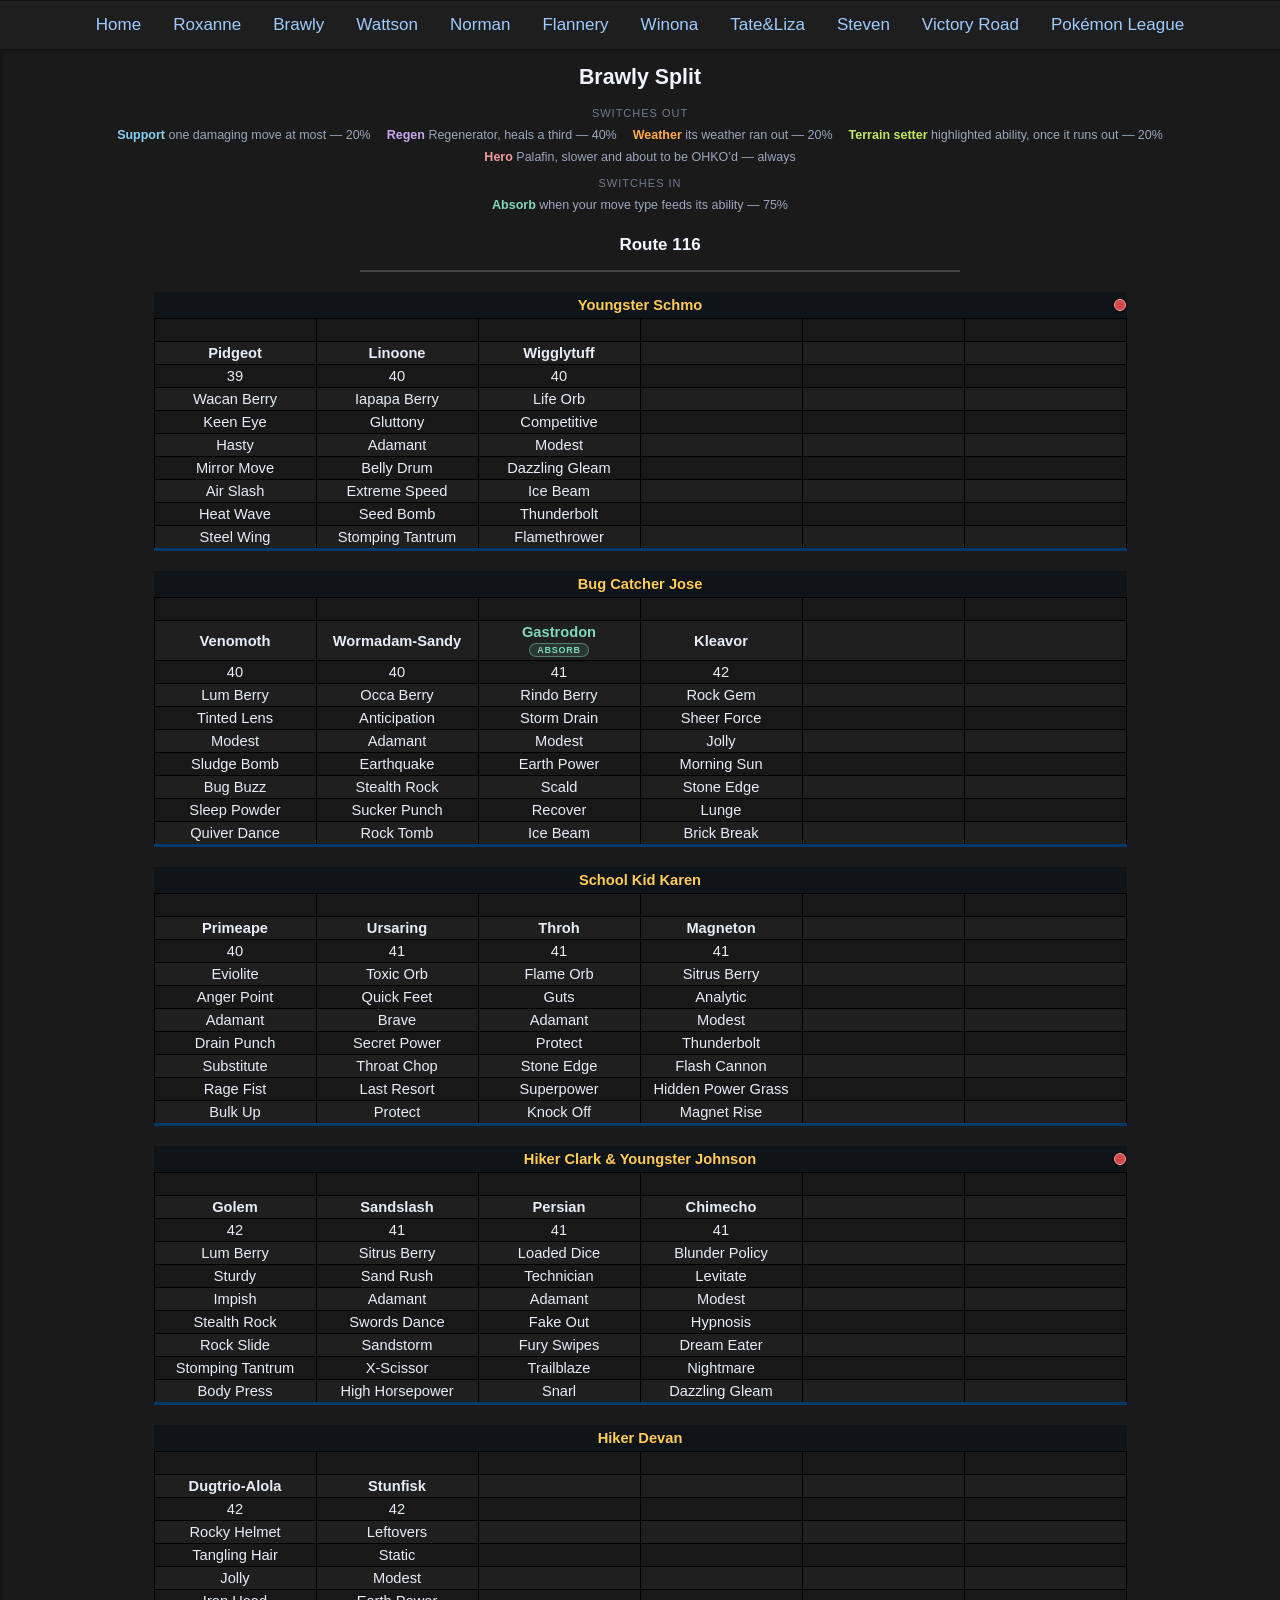
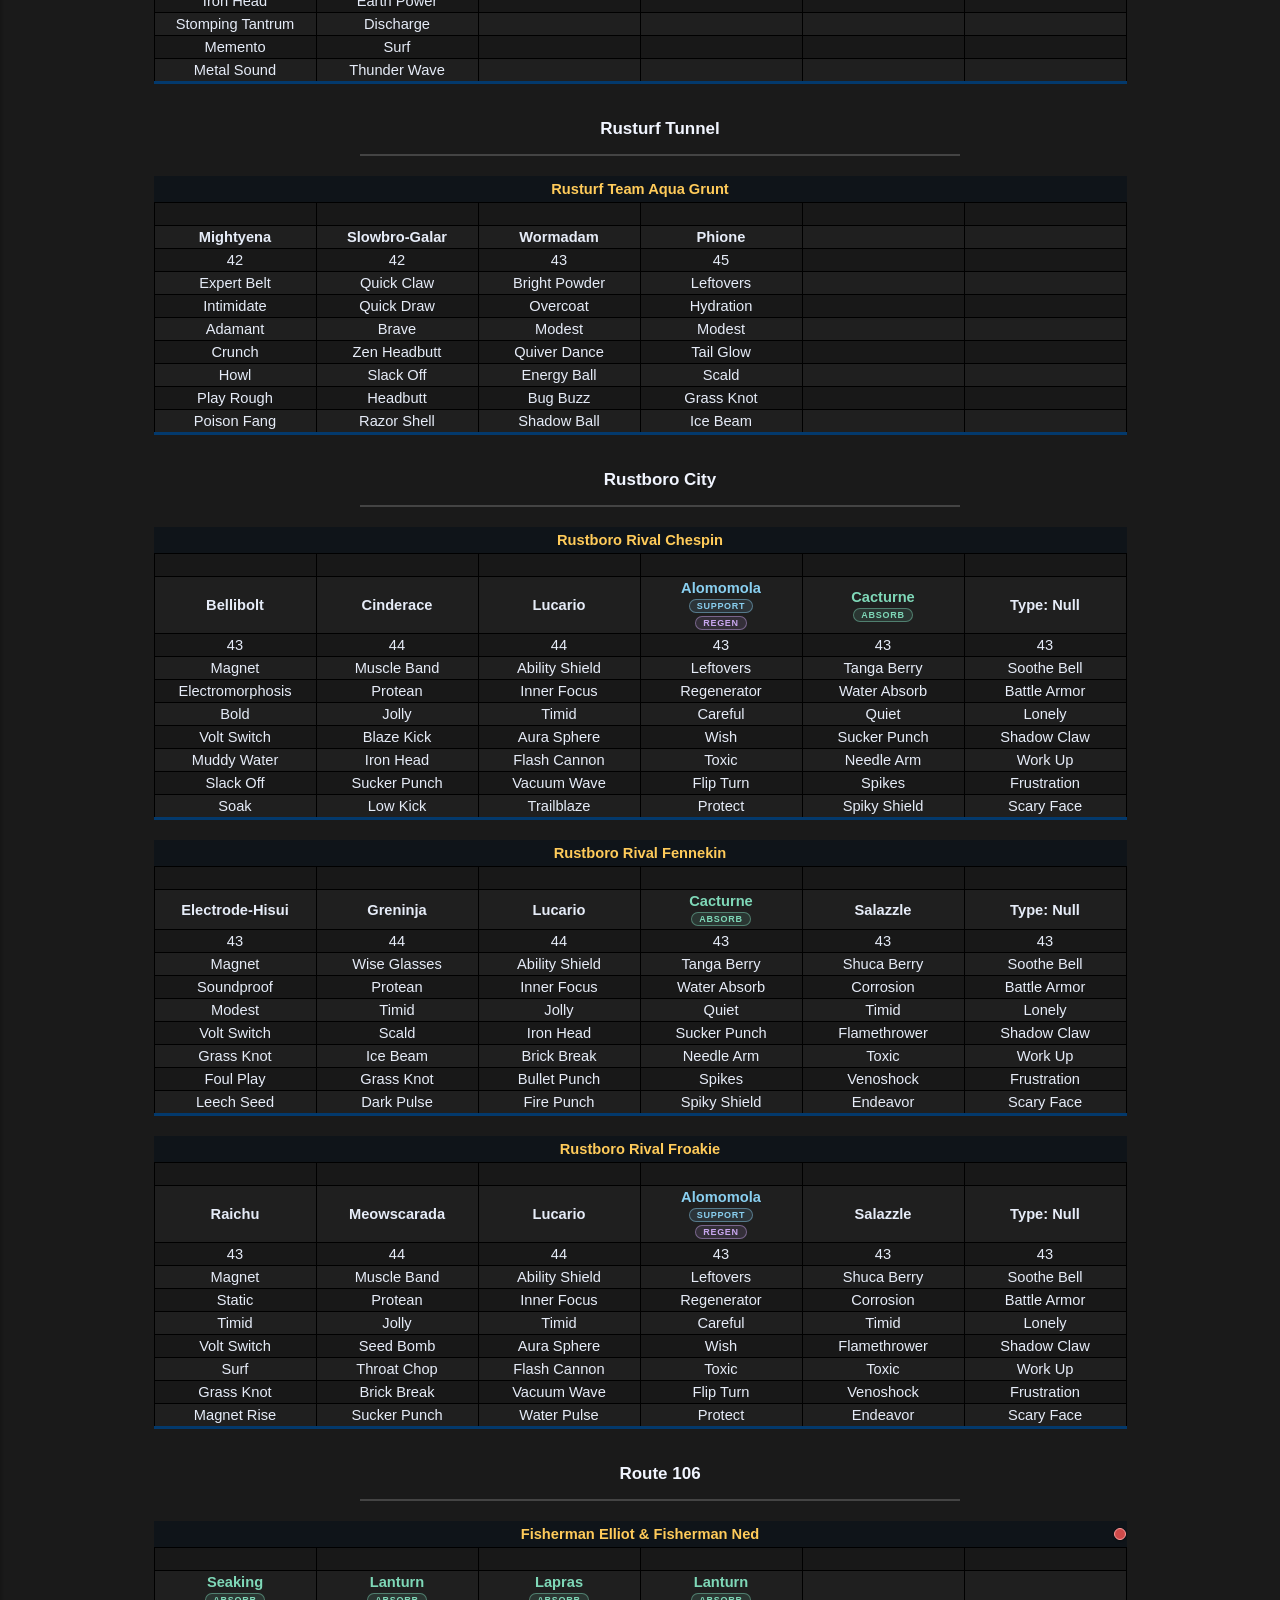
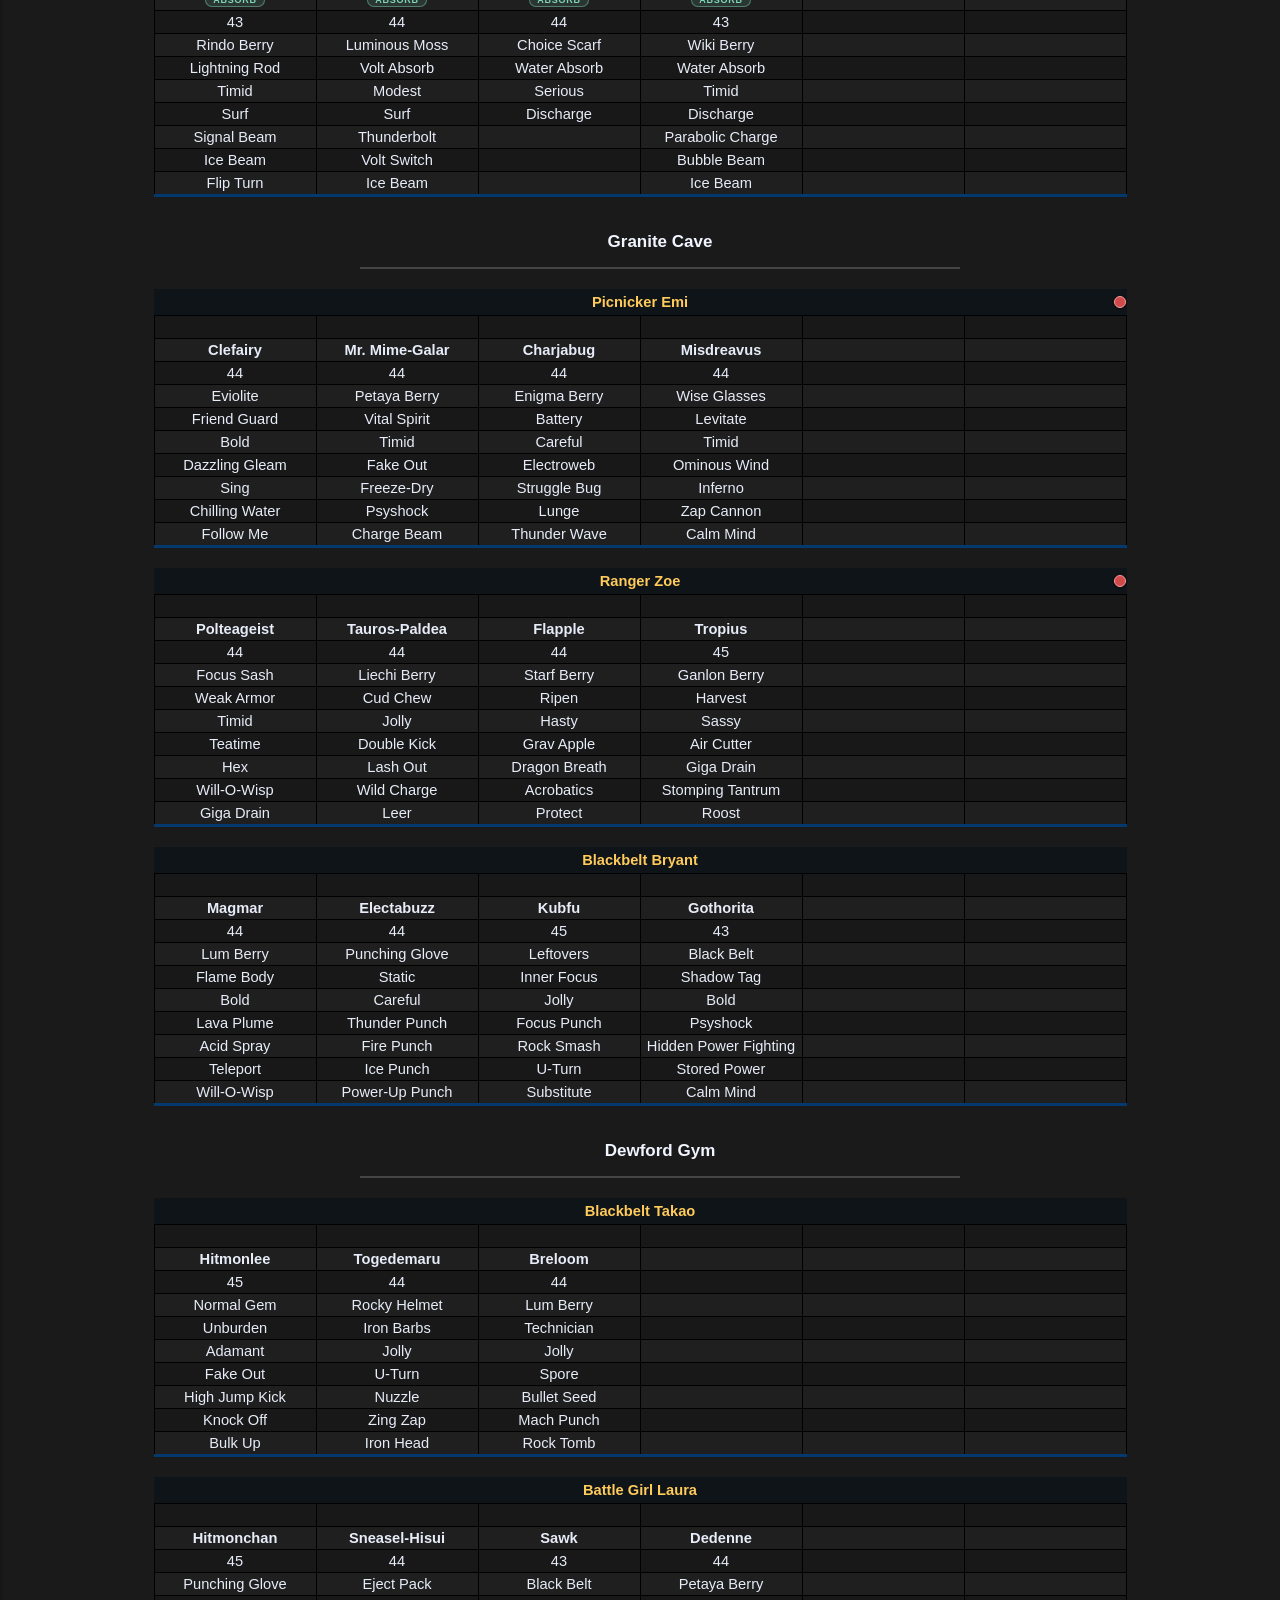
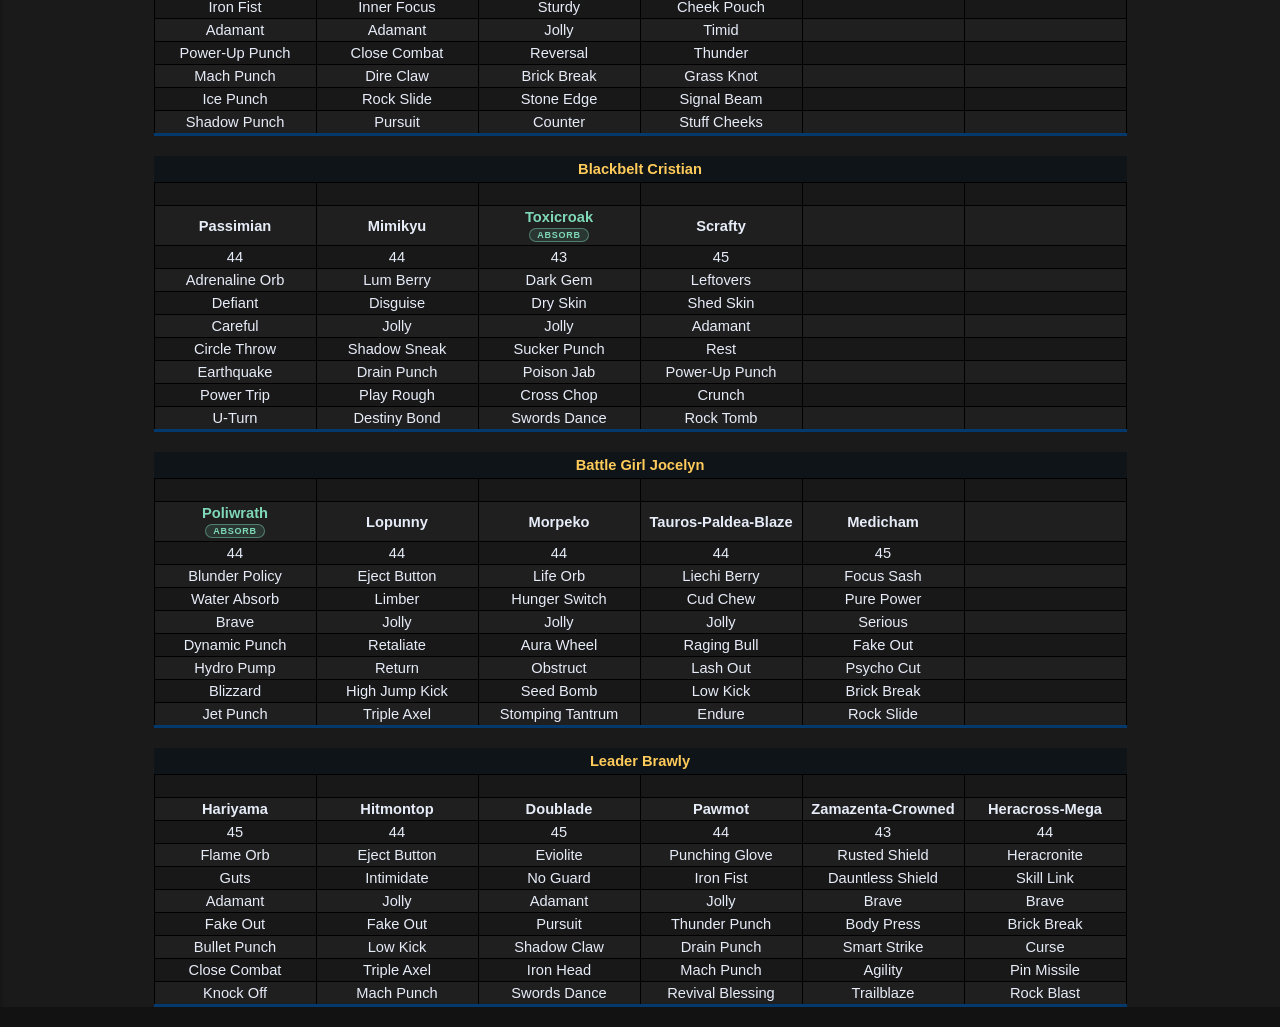
==== src/brawly_split.html @ 08d1f47d "Split terrain out of weather, and fix which way Absorb goes Terrain setters lose their chip: the Abi" ====
<!DOCTYPE html>
<html class="dark-mode"><head>
<meta charset="utf-8" />
<title>Brawly Split &mdash; Pok&eacute;mon Null</title>
<meta name="viewport" content="width=device-width,initial-scale=1">
<link rel="stylesheet" href="https://play.pokemonshowdown.com/style/font-awesome.css" />
<link rel="stylesheet" href="../theme/panels.css" />
<link rel="stylesheet" href="../theme/main.css" />
<link rel="stylesheet" href="../theme/trainer_sheet.css?v8" />
<link rel="stylesheet" href="https://play.pokemonshowdown.com/style/utilichart.css?b359" />
<link rel="stylesheet" href="../theme/pokedex.css" />
</head><body>
<div class="navbar"><ul>
<a href="resources.html">Home</a>
<a href="roxanne_split.html">Roxanne</a>
<a href="brawly_split.html" class="on">Brawly</a>
<a href="wattson_split.html">Wattson</a>
<a href="norman_split.html">Norman</a>
<a href="flannery_split.html">Flannery</a>
<a href="winona_split.html">Winona</a>
<a href="tate_liza_split.html">Tate&amp;Liza</a>
<a href="steven_split.html">Steven</a>
<a href="victory_road_split.html">Victory Road</a>
<a href="pok_mon_league.html">Pokémon League</a>
</ul></div>
<div class="pfx-panel">
<h1>Brawly Split</h1>
<div class="role-key"><span class="rk-head">Switches out</span><span><b class="rk-support">Support</b> one damaging move at most &mdash; 20%</span><span><b class="rk-regen">Regen</b> Regenerator, heals a third &mdash; 40%</span><span><b class="rk-weather">Weather</b> its weather ran out &mdash; 20%</span><span><b class="rk-terrain">Terrain setter</b> highlighted ability, once it runs out &mdash; 20%</span><span><b class="rk-hero">Hero</b> Palafin, slower and about to be OHKO&rsquo;d &mdash; always</span><span class="rk-head rk-head-in">Switches in</span><span><b class="rk-absorb">Absorb</b> when your move type feeds its ability &mdash; 75%</span></div>

<div class="container">
<h1 class="location">Route 116</h1>
<div class="line"></div>
</div>
<table class="content-table" data-note="Route 116 Trainers can be done before Roxanne (Good Luck in that case)">
<caption class="caption-content">Youngster Schmo</caption>
<tbody>
<tr><td><img src="https://play.pokemonshowdown.com/sprites/gen5/pidgeot.png" alt=""></td><td><img src="https://play.pokemonshowdown.com/sprites/gen5/linoone.png" alt=""></td><td><img src="https://play.pokemonshowdown.com/sprites/gen5/wigglytuff.png" alt=""></td><td></td><td></td><td></td></tr>
<tr><th>Pidgeot</th><th>Linoone</th><th>Wigglytuff</th><th></th><th></th><th></th></tr>
<tr><td>39</td><td>40</td><td>40</td><td></td><td></td><td></td></tr>
<tr><td>Wacan Berry</td><td>Iapapa Berry</td><td>Life Orb</td><td></td><td></td><td></td></tr>
<tr><td>Keen Eye</td><td>Gluttony</td><td>Competitive</td><td></td><td></td><td></td></tr>
<tr><td>Hasty</td><td>Adamant</td><td>Modest</td><td></td><td></td><td></td></tr>
<tr><td>Mirror Move</td><td>Belly Drum</td><td>Dazzling Gleam</td><td></td><td></td><td></td></tr>
<tr><td>Air Slash</td><td>Extreme Speed</td><td>Ice Beam</td><td></td><td></td><td></td></tr>
<tr><td>Heat Wave</td><td>Seed Bomb</td><td>Thunderbolt</td><td></td><td></td><td></td></tr>
<tr><td>Steel Wing</td><td>Stomping Tantrum</td><td>Flamethrower</td><td></td><td></td><td></td></tr>
</tbody>
</table>

<table class="content-table">
<caption class="caption-content">Bug Catcher Jose</caption>
<tbody>
<tr><td><img src="https://play.pokemonshowdown.com/sprites/gen5/venomoth.png" alt=""></td><td><img src="https://play.pokemonshowdown.com/sprites/gen5/wormadam-sandy.png" alt=""></td><td><img src="https://play.pokemonshowdown.com/sprites/gen5/gastrodon.png" alt=""></td><td><img src="https://play.pokemonshowdown.com/sprites/gen5/kleavor.png" alt=""></td><td></td><td></td></tr>
<tr><th>Venomoth</th><th>Wormadam-Sandy</th><th class="role-absorb">Gastrodon<span class="role-chip role-chip-absorb">Absorb</span></th><th>Kleavor</th><th></th><th></th></tr>
<tr><td>40</td><td>40</td><td>41</td><td>42</td><td></td><td></td></tr>
<tr><td>Lum Berry</td><td>Occa Berry</td><td>Rindo Berry</td><td>Rock Gem</td><td></td><td></td></tr>
<tr><td>Tinted Lens</td><td>Anticipation</td><td>Storm Drain</td><td>Sheer Force</td><td></td><td></td></tr>
<tr><td>Modest</td><td>Adamant</td><td>Modest</td><td>Jolly</td><td></td><td></td></tr>
<tr><td>Sludge Bomb</td><td>Earthquake</td><td>Earth Power</td><td>Morning Sun</td><td></td><td></td></tr>
<tr><td>Bug Buzz</td><td>Stealth Rock</td><td>Scald</td><td>Stone Edge</td><td></td><td></td></tr>
<tr><td>Sleep Powder</td><td>Sucker Punch</td><td>Recover</td><td>Lunge</td><td></td><td></td></tr>
<tr><td>Quiver Dance</td><td>Rock Tomb</td><td>Ice Beam</td><td>Brick Break</td><td></td><td></td></tr>
</tbody>
</table>

<table class="content-table">
<caption class="caption-content">School Kid Karen</caption>
<tbody>
<tr><td><img src="https://play.pokemonshowdown.com/sprites/gen5/primeape.png" alt=""></td><td><img src="https://play.pokemonshowdown.com/sprites/gen5/ursaring.png" alt=""></td><td><img src="https://play.pokemonshowdown.com/sprites/gen5/throh.png" alt=""></td><td><img src="https://play.pokemonshowdown.com/sprites/gen5/magneton.png" alt=""></td><td></td><td></td></tr>
<tr><th>Primeape</th><th>Ursaring</th><th>Throh</th><th>Magneton</th><th></th><th></th></tr>
<tr><td>40</td><td>41</td><td>41</td><td>41</td><td></td><td></td></tr>
<tr><td>Eviolite</td><td>Toxic Orb</td><td>Flame Orb</td><td>Sitrus Berry</td><td></td><td></td></tr>
<tr><td>Anger Point</td><td>Quick Feet</td><td>Guts</td><td>Analytic</td><td></td><td></td></tr>
<tr><td>Adamant</td><td>Brave</td><td>Adamant</td><td>Modest</td><td></td><td></td></tr>
<tr><td>Drain Punch</td><td>Secret Power</td><td>Protect</td><td>Thunderbolt</td><td></td><td></td></tr>
<tr><td>Substitute</td><td>Throat Chop</td><td>Stone Edge</td><td>Flash Cannon</td><td></td><td></td></tr>
<tr><td>Rage Fist</td><td>Last Resort</td><td>Superpower</td><td>Hidden Power Grass</td><td></td><td></td></tr>
<tr><td>Bulk Up</td><td>Protect</td><td>Knock Off</td><td>Magnet Rise</td><td></td><td></td></tr>
</tbody>
</table>

<table class="content-table" data-note="Double — Consecutive Battle with Hiker Devan">
<caption class="caption-content">Hiker Clark &amp; Youngster Johnson</caption>
<tbody>
<tr><td><img src="https://play.pokemonshowdown.com/sprites/gen5/golem.png" alt=""></td><td><img src="https://play.pokemonshowdown.com/sprites/gen5/sandslash.png" alt=""></td><td><img src="https://play.pokemonshowdown.com/sprites/gen5/persian.png" alt=""></td><td><img src="https://play.pokemonshowdown.com/sprites/gen5/chimecho.png" alt=""></td><td></td><td></td></tr>
<tr><th>Golem</th><th>Sandslash</th><th>Persian</th><th>Chimecho</th><th></th><th></th></tr>
<tr><td>42</td><td>41</td><td>41</td><td>41</td><td></td><td></td></tr>
<tr><td>Lum Berry</td><td>Sitrus Berry</td><td>Loaded Dice</td><td>Blunder Policy</td><td></td><td></td></tr>
<tr><td>Sturdy</td><td>Sand Rush</td><td>Technician</td><td>Levitate</td><td></td><td></td></tr>
<tr><td>Impish</td><td>Adamant</td><td>Adamant</td><td>Modest</td><td></td><td></td></tr>
<tr><td>Stealth Rock</td><td>Swords Dance</td><td>Fake Out</td><td>Hypnosis</td><td></td><td></td></tr>
<tr><td>Rock Slide</td><td>Sandstorm</td><td>Fury Swipes</td><td>Dream Eater</td><td></td><td></td></tr>
<tr><td>Stomping Tantrum</td><td>X-Scissor</td><td>Trailblaze</td><td>Nightmare</td><td></td><td></td></tr>
<tr><td>Body Press</td><td>High Horsepower</td><td>Snarl</td><td>Dazzling Gleam</td><td></td><td></td></tr>
</tbody>
</table>

<table class="content-table">
<caption class="caption-content">Hiker Devan</caption>
<tbody>
<tr><td><img src="https://play.pokemonshowdown.com/sprites/gen5/dugtrio-alola.png" alt=""></td><td><img src="https://play.pokemonshowdown.com/sprites/gen5/stunfisk.png" alt=""></td><td></td><td></td><td></td><td></td></tr>
<tr><th>Dugtrio-Alola</th><th>Stunfisk</th><th></th><th></th><th></th><th></th></tr>
<tr><td>42</td><td>42</td><td></td><td></td><td></td><td></td></tr>
<tr><td>Rocky Helmet</td><td>Leftovers</td><td></td><td></td><td></td><td></td></tr>
<tr><td>Tangling Hair</td><td>Static</td><td></td><td></td><td></td><td></td></tr>
<tr><td>Jolly</td><td>Modest</td><td></td><td></td><td></td><td></td></tr>
<tr><td>Iron Head</td><td>Earth Power</td><td></td><td></td><td></td><td></td></tr>
<tr><td>Stomping Tantrum</td><td>Discharge</td><td></td><td></td><td></td><td></td></tr>
<tr><td>Memento</td><td>Surf</td><td></td><td></td><td></td><td></td></tr>
<tr><td>Metal Sound</td><td>Thunder Wave</td><td></td><td></td><td></td><td></td></tr>
</tbody>
</table>

<div class="container">
<h1 class="location">Rusturf Tunnel</h1>
<div class="line"></div>
</div>
<table class="content-table">
<caption class="caption-content">Rusturf Team Aqua Grunt</caption>
<tbody>
<tr><td><img src="https://play.pokemonshowdown.com/sprites/gen5/mightyena.png" alt=""></td><td><img src="https://play.pokemonshowdown.com/sprites/gen5/slowbro-galar.png" alt=""></td><td><img src="https://play.pokemonshowdown.com/sprites/gen5/wormadam.png" alt=""></td><td><img src="https://play.pokemonshowdown.com/sprites/gen5/phione.png" alt=""></td><td></td><td></td></tr>
<tr><th>Mightyena</th><th>Slowbro-Galar</th><th>Wormadam</th><th>Phione</th><th></th><th></th></tr>
<tr><td>42</td><td>42</td><td>43</td><td>45</td><td></td><td></td></tr>
<tr><td>Expert Belt</td><td>Quick Claw</td><td>Bright Powder</td><td>Leftovers</td><td></td><td></td></tr>
<tr><td>Intimidate</td><td>Quick Draw</td><td>Overcoat</td><td>Hydration</td><td></td><td></td></tr>
<tr><td>Adamant</td><td>Brave</td><td>Modest</td><td>Modest</td><td></td><td></td></tr>
<tr><td>Crunch</td><td>Zen Headbutt</td><td>Quiver Dance</td><td>Tail Glow</td><td></td><td></td></tr>
<tr><td>Howl</td><td>Slack Off</td><td>Energy Ball</td><td>Scald</td><td></td><td></td></tr>
<tr><td>Play Rough</td><td>Headbutt</td><td>Bug Buzz</td><td>Grass Knot</td><td></td><td></td></tr>
<tr><td>Poison Fang</td><td>Razor Shell</td><td>Shadow Ball</td><td>Ice Beam</td><td></td><td></td></tr>
</tbody>
</table>

<div class="container">
<h1 class="location">Rustboro City</h1>
<div class="line"></div>
</div>
<table class="content-table">
<caption class="caption-content">Rustboro Rival Chespin</caption>
<tbody>
<tr><td><img src="https://play.pokemonshowdown.com/sprites/gen5/bellibolt.png" alt=""></td><td><img src="https://play.pokemonshowdown.com/sprites/gen5/cinderace.png" alt=""></td><td><img src="https://play.pokemonshowdown.com/sprites/gen5/lucario.png" alt=""></td><td><img src="https://play.pokemonshowdown.com/sprites/gen5/alomomola.png" alt=""></td><td><img src="https://play.pokemonshowdown.com/sprites/gen5/cacturne.png" alt=""></td><td><img src="https://play.pokemonshowdown.com/sprites/gen5/typenull.png" alt=""></td></tr>
<tr><th>Bellibolt</th><th>Cinderace</th><th>Lucario</th><th class="role-support role-regen">Alomomola<span class="role-chip role-chip-support">Support</span><span class="role-chip role-chip-regen">Regen</span></th><th class="role-absorb">Cacturne<span class="role-chip role-chip-absorb">Absorb</span></th><th>Type: Null</th></tr>
<tr><td>43</td><td>44</td><td>44</td><td>43</td><td>43</td><td>43</td></tr>
<tr><td>Magnet</td><td>Muscle Band</td><td>Ability Shield</td><td>Leftovers</td><td>Tanga Berry</td><td>Soothe Bell</td></tr>
<tr><td>Electromorphosis</td><td>Protean</td><td>Inner Focus</td><td>Regenerator</td><td>Water Absorb</td><td>Battle Armor</td></tr>
<tr><td>Bold</td><td>Jolly</td><td>Timid</td><td>Careful</td><td>Quiet</td><td>Lonely</td></tr>
<tr><td>Volt Switch</td><td>Blaze Kick</td><td>Aura Sphere</td><td>Wish</td><td>Sucker Punch</td><td>Shadow Claw</td></tr>
<tr><td>Muddy Water</td><td>Iron Head</td><td>Flash Cannon</td><td>Toxic</td><td>Needle Arm</td><td>Work Up</td></tr>
<tr><td>Slack Off</td><td>Sucker Punch</td><td>Vacuum Wave</td><td>Flip Turn</td><td>Spikes</td><td>Frustration</td></tr>
<tr><td>Soak</td><td>Low Kick</td><td>Trailblaze</td><td>Protect</td><td>Spiky Shield</td><td>Scary Face</td></tr>
</tbody>
</table>

<table class="content-table">
<caption class="caption-content">Rustboro Rival Fennekin</caption>
<tbody>
<tr><td><img src="https://play.pokemonshowdown.com/sprites/gen5/electrode-hisui.png" alt=""></td><td><img src="https://play.pokemonshowdown.com/sprites/gen5/greninja.png" alt=""></td><td><img src="https://play.pokemonshowdown.com/sprites/gen5/lucario.png" alt=""></td><td><img src="https://play.pokemonshowdown.com/sprites/gen5/cacturne.png" alt=""></td><td><img src="https://play.pokemonshowdown.com/sprites/gen5/salazzle.png" alt=""></td><td><img src="https://play.pokemonshowdown.com/sprites/gen5/typenull.png" alt=""></td></tr>
<tr><th>Electrode-Hisui</th><th>Greninja</th><th>Lucario</th><th class="role-absorb">Cacturne<span class="role-chip role-chip-absorb">Absorb</span></th><th>Salazzle</th><th>Type: Null</th></tr>
<tr><td>43</td><td>44</td><td>44</td><td>43</td><td>43</td><td>43</td></tr>
<tr><td>Magnet</td><td>Wise Glasses</td><td>Ability Shield</td><td>Tanga Berry</td><td>Shuca Berry</td><td>Soothe Bell</td></tr>
<tr><td>Soundproof</td><td>Protean</td><td>Inner Focus</td><td>Water Absorb</td><td>Corrosion</td><td>Battle Armor</td></tr>
<tr><td>Modest</td><td>Timid</td><td>Jolly</td><td>Quiet</td><td>Timid</td><td>Lonely</td></tr>
<tr><td>Volt Switch</td><td>Scald</td><td>Iron Head</td><td>Sucker Punch</td><td>Flamethrower</td><td>Shadow Claw</td></tr>
<tr><td>Grass Knot</td><td>Ice Beam</td><td>Brick Break</td><td>Needle Arm</td><td>Toxic</td><td>Work Up</td></tr>
<tr><td>Foul Play</td><td>Grass Knot</td><td>Bullet Punch</td><td>Spikes</td><td>Venoshock</td><td>Frustration</td></tr>
<tr><td>Leech Seed</td><td>Dark Pulse</td><td>Fire Punch</td><td>Spiky Shield</td><td>Endeavor</td><td>Scary Face</td></tr>
</tbody>
</table>

<table class="content-table">
<caption class="caption-content">Rustboro Rival Froakie</caption>
<tbody>
<tr><td><img src="https://play.pokemonshowdown.com/sprites/gen5/raichu.png" alt=""></td><td><img src="https://play.pokemonshowdown.com/sprites/gen5/meowscarada.png" alt=""></td><td><img src="https://play.pokemonshowdown.com/sprites/gen5/lucario.png" alt=""></td><td><img src="https://play.pokemonshowdown.com/sprites/gen5/alomomola.png" alt=""></td><td><img src="https://play.pokemonshowdown.com/sprites/gen5/salazzle.png" alt=""></td><td><img src="https://play.pokemonshowdown.com/sprites/gen5/typenull.png" alt=""></td></tr>
<tr><th>Raichu</th><th>Meowscarada</th><th>Lucario</th><th class="role-support role-regen">Alomomola<span class="role-chip role-chip-support">Support</span><span class="role-chip role-chip-regen">Regen</span></th><th>Salazzle</th><th>Type: Null</th></tr>
<tr><td>43</td><td>44</td><td>44</td><td>43</td><td>43</td><td>43</td></tr>
<tr><td>Magnet</td><td>Muscle Band</td><td>Ability Shield</td><td>Leftovers</td><td>Shuca Berry</td><td>Soothe Bell</td></tr>
<tr><td>Static</td><td>Protean</td><td>Inner Focus</td><td>Regenerator</td><td>Corrosion</td><td>Battle Armor</td></tr>
<tr><td>Timid</td><td>Jolly</td><td>Timid</td><td>Careful</td><td>Timid</td><td>Lonely</td></tr>
<tr><td>Volt Switch</td><td>Seed Bomb</td><td>Aura Sphere</td><td>Wish</td><td>Flamethrower</td><td>Shadow Claw</td></tr>
<tr><td>Surf</td><td>Throat Chop</td><td>Flash Cannon</td><td>Toxic</td><td>Toxic</td><td>Work Up</td></tr>
<tr><td>Grass Knot</td><td>Brick Break</td><td>Vacuum Wave</td><td>Flip Turn</td><td>Venoshock</td><td>Frustration</td></tr>
<tr><td>Magnet Rise</td><td>Sucker Punch</td><td>Water Pulse</td><td>Protect</td><td>Endeavor</td><td>Scary Face</td></tr>
</tbody>
</table>

<div class="container">
<h1 class="location">Route 106</h1>
<div class="line"></div>
</div>
<table class="content-table" data-note="Double">
<caption class="caption-content">Fisherman Elliot &amp; Fisherman Ned</caption>
<tbody>
<tr><td><img src="https://play.pokemonshowdown.com/sprites/gen5/seaking.png" alt=""></td><td><img src="https://play.pokemonshowdown.com/sprites/gen5/lanturn.png" alt=""></td><td><img src="https://play.pokemonshowdown.com/sprites/gen5/lapras.png" alt=""></td><td><img src="https://play.pokemonshowdown.com/sprites/gen5/lanturn.png" alt=""></td><td></td><td></td></tr>
<tr><th class="role-absorb">Seaking<span class="role-chip role-chip-absorb">Absorb</span></th><th class="role-absorb">Lanturn<span class="role-chip role-chip-absorb">Absorb</span></th><th class="role-absorb">Lapras<span class="role-chip role-chip-absorb">Absorb</span></th><th class="role-absorb">Lanturn<span class="role-chip role-chip-absorb">Absorb</span></th><th></th><th></th></tr>
<tr><td>43</td><td>44</td><td>44</td><td>43</td><td></td><td></td></tr>
<tr><td>Rindo Berry</td><td>Luminous Moss</td><td>Choice Scarf</td><td>Wiki Berry</td><td></td><td></td></tr>
<tr><td>Lightning Rod</td><td>Volt Absorb</td><td>Water Absorb</td><td>Water Absorb</td><td></td><td></td></tr>
<tr><td>Timid</td><td>Modest</td><td>Serious</td><td>Timid</td><td></td><td></td></tr>
<tr><td>Surf</td><td>Surf</td><td>Discharge</td><td>Discharge</td><td></td><td></td></tr>
<tr><td>Signal Beam</td><td>Thunderbolt</td><td></td><td>Parabolic Charge</td><td></td><td></td></tr>
<tr><td>Ice Beam</td><td>Volt Switch</td><td></td><td>Bubble Beam</td><td></td><td></td></tr>
<tr><td>Flip Turn</td><td>Ice Beam</td><td></td><td>Ice Beam</td><td></td><td></td></tr>
</tbody>
</table>

<div class="container">
<h1 class="location">Granite Cave</h1>
<div class="line"></div>
</div>
<table class="content-table" data-note="Double">
<caption class="caption-content">Picnicker Emi</caption>
<tbody>
<tr><td><img src="https://play.pokemonshowdown.com/sprites/gen5/clefairy.png" alt=""></td><td><img src="https://play.pokemonshowdown.com/sprites/gen5/mrmime-galar.png" alt=""></td><td><img src="https://play.pokemonshowdown.com/sprites/gen5/charjabug.png" alt=""></td><td><img src="https://play.pokemonshowdown.com/sprites/gen5/misdreavus.png" alt=""></td><td></td><td></td></tr>
<tr><th>Clefairy</th><th>Mr. Mime-Galar</th><th>Charjabug</th><th>Misdreavus</th><th></th><th></th></tr>
<tr><td>44</td><td>44</td><td>44</td><td>44</td><td></td><td></td></tr>
<tr><td>Eviolite</td><td>Petaya Berry</td><td>Enigma Berry</td><td>Wise Glasses</td><td></td><td></td></tr>
<tr><td>Friend Guard</td><td>Vital Spirit</td><td>Battery</td><td>Levitate</td><td></td><td></td></tr>
<tr><td>Bold</td><td>Timid</td><td>Careful</td><td>Timid</td><td></td><td></td></tr>
<tr><td>Dazzling Gleam</td><td>Fake Out</td><td>Electroweb</td><td>Ominous Wind</td><td></td><td></td></tr>
<tr><td>Sing</td><td>Freeze-Dry</td><td>Struggle Bug</td><td>Inferno</td><td></td><td></td></tr>
<tr><td>Chilling Water</td><td>Psyshock</td><td>Lunge</td><td>Zap Cannon</td><td></td><td></td></tr>
<tr><td>Follow Me</td><td>Charge Beam</td><td>Thunder Wave</td><td>Calm Mind</td><td></td><td></td></tr>
</tbody>
</table>

<table class="content-table" data-note="Double">
<caption class="caption-content">Ranger Zoe</caption>
<tbody>
<tr><td><img src="https://play.pokemonshowdown.com/sprites/gen5/polteageist.png" alt=""></td><td><img src="https://play.pokemonshowdown.com/sprites/gen5/tauros-paldeacombat.png" alt=""></td><td><img src="https://play.pokemonshowdown.com/sprites/gen5/flapple.png" alt=""></td><td><img src="https://play.pokemonshowdown.com/sprites/gen5/tropius.png" alt=""></td><td></td><td></td></tr>
<tr><th>Polteageist</th><th>Tauros-Paldea</th><th>Flapple</th><th>Tropius</th><th></th><th></th></tr>
<tr><td>44</td><td>44</td><td>44</td><td>45</td><td></td><td></td></tr>
<tr><td>Focus Sash</td><td>Liechi Berry</td><td>Starf Berry</td><td>Ganlon Berry</td><td></td><td></td></tr>
<tr><td>Weak Armor</td><td>Cud Chew</td><td>Ripen</td><td>Harvest</td><td></td><td></td></tr>
<tr><td>Timid</td><td>Jolly</td><td>Hasty</td><td>Sassy</td><td></td><td></td></tr>
<tr><td>Teatime</td><td>Double Kick</td><td>Grav Apple</td><td>Air Cutter</td><td></td><td></td></tr>
<tr><td>Hex</td><td>Lash Out</td><td>Dragon Breath</td><td>Giga Drain</td><td></td><td></td></tr>
<tr><td>Will-O-Wisp</td><td>Wild Charge</td><td>Acrobatics</td><td>Stomping Tantrum</td><td></td><td></td></tr>
<tr><td>Giga Drain</td><td>Leer</td><td>Protect</td><td>Roost</td><td></td><td></td></tr>
</tbody>
</table>

<table class="content-table">
<caption class="caption-content">Blackbelt Bryant</caption>
<tbody>
<tr><td><img src="https://play.pokemonshowdown.com/sprites/gen5/magmar.png" alt=""></td><td><img src="https://play.pokemonshowdown.com/sprites/gen5/electabuzz.png" alt=""></td><td><img src="https://play.pokemonshowdown.com/sprites/gen5/kubfu.png" alt=""></td><td><img src="https://play.pokemonshowdown.com/sprites/gen5/gothorita.png" alt=""></td><td></td><td></td></tr>
<tr><th>Magmar</th><th>Electabuzz</th><th>Kubfu</th><th>Gothorita</th><th></th><th></th></tr>
<tr><td>44</td><td>44</td><td>45</td><td>43</td><td></td><td></td></tr>
<tr><td>Lum Berry</td><td>Punching Glove</td><td>Leftovers</td><td>Black Belt</td><td></td><td></td></tr>
<tr><td>Flame Body</td><td>Static</td><td>Inner Focus</td><td>Shadow Tag</td><td></td><td></td></tr>
<tr><td>Bold</td><td>Careful</td><td>Jolly</td><td>Bold</td><td></td><td></td></tr>
<tr><td>Lava Plume</td><td>Thunder Punch</td><td>Focus Punch</td><td>Psyshock</td><td></td><td></td></tr>
<tr><td>Acid Spray</td><td>Fire Punch</td><td>Rock Smash</td><td>Hidden Power Fighting</td><td></td><td></td></tr>
<tr><td>Teleport</td><td>Ice Punch</td><td>U-Turn</td><td>Stored Power</td><td></td><td></td></tr>
<tr><td>Will-O-Wisp</td><td>Power-Up Punch</td><td>Substitute</td><td>Calm Mind</td><td></td><td></td></tr>
</tbody>
</table>

<div class="container">
<h1 class="location">Dewford Gym</h1>
<div class="line"></div>
</div>
<table class="content-table">
<caption class="caption-content">Blackbelt Takao</caption>
<tbody>
<tr><td><img src="https://play.pokemonshowdown.com/sprites/gen5/hitmonlee.png" alt=""></td><td><img src="https://play.pokemonshowdown.com/sprites/gen5/togedemaru.png" alt=""></td><td><img src="https://play.pokemonshowdown.com/sprites/gen5/breloom.png" alt=""></td><td></td><td></td><td></td></tr>
<tr><th>Hitmonlee</th><th>Togedemaru</th><th>Breloom</th><th></th><th></th><th></th></tr>
<tr><td>45</td><td>44</td><td>44</td><td></td><td></td><td></td></tr>
<tr><td>Normal Gem</td><td>Rocky Helmet</td><td>Lum Berry</td><td></td><td></td><td></td></tr>
<tr><td>Unburden</td><td>Iron Barbs</td><td>Technician</td><td></td><td></td><td></td></tr>
<tr><td>Adamant</td><td>Jolly</td><td>Jolly</td><td></td><td></td><td></td></tr>
<tr><td>Fake Out</td><td>U-Turn</td><td>Spore</td><td></td><td></td><td></td></tr>
<tr><td>High Jump Kick</td><td>Nuzzle</td><td>Bullet Seed</td><td></td><td></td><td></td></tr>
<tr><td>Knock Off</td><td>Zing Zap</td><td>Mach Punch</td><td></td><td></td><td></td></tr>
<tr><td>Bulk Up</td><td>Iron Head</td><td>Rock Tomb</td><td></td><td></td><td></td></tr>
</tbody>
</table>

<table class="content-table">
<caption class="caption-content">Battle Girl Laura</caption>
<tbody>
<tr><td><img src="https://play.pokemonshowdown.com/sprites/gen5/hitmonchan.png" alt=""></td><td><img src="https://play.pokemonshowdown.com/sprites/gen5/sneasel-hisui.png" alt=""></td><td><img src="https://play.pokemonshowdown.com/sprites/gen5/sawk.png" alt=""></td><td><img src="https://play.pokemonshowdown.com/sprites/gen5/dedenne.png" alt=""></td><td></td><td></td></tr>
<tr><th>Hitmonchan</th><th>Sneasel-Hisui</th><th>Sawk</th><th>Dedenne</th><th></th><th></th></tr>
<tr><td>45</td><td>44</td><td>43</td><td>44</td><td></td><td></td></tr>
<tr><td>Punching Glove</td><td>Eject Pack</td><td>Black Belt</td><td>Petaya Berry</td><td></td><td></td></tr>
<tr><td>Iron Fist</td><td>Inner Focus</td><td>Sturdy</td><td>Cheek Pouch</td><td></td><td></td></tr>
<tr><td>Adamant</td><td>Adamant</td><td>Jolly</td><td>Timid</td><td></td><td></td></tr>
<tr><td>Power-Up Punch</td><td>Close Combat</td><td>Reversal</td><td>Thunder</td><td></td><td></td></tr>
<tr><td>Mach Punch</td><td>Dire Claw</td><td>Brick Break</td><td>Grass Knot</td><td></td><td></td></tr>
<tr><td>Ice Punch</td><td>Rock Slide</td><td>Stone Edge</td><td>Signal Beam</td><td></td><td></td></tr>
<tr><td>Shadow Punch</td><td>Pursuit</td><td>Counter</td><td>Stuff Cheeks</td><td></td><td></td></tr>
</tbody>
</table>

<table class="content-table">
<caption class="caption-content">Blackbelt Cristian</caption>
<tbody>
<tr><td><img src="https://play.pokemonshowdown.com/sprites/gen5/passimian.png" alt=""></td><td><img src="https://play.pokemonshowdown.com/sprites/gen5/mimikyu.png" alt=""></td><td><img src="https://play.pokemonshowdown.com/sprites/gen5/toxicroak.png" alt=""></td><td><img src="https://play.pokemonshowdown.com/sprites/gen5/scrafty.png" alt=""></td><td></td><td></td></tr>
<tr><th>Passimian</th><th>Mimikyu</th><th class="role-absorb">Toxicroak<span class="role-chip role-chip-absorb">Absorb</span></th><th>Scrafty</th><th></th><th></th></tr>
<tr><td>44</td><td>44</td><td>43</td><td>45</td><td></td><td></td></tr>
<tr><td>Adrenaline Orb</td><td>Lum Berry</td><td>Dark Gem</td><td>Leftovers</td><td></td><td></td></tr>
<tr><td>Defiant</td><td>Disguise</td><td>Dry Skin</td><td>Shed Skin</td><td></td><td></td></tr>
<tr><td>Careful</td><td>Jolly</td><td>Jolly</td><td>Adamant</td><td></td><td></td></tr>
<tr><td>Circle Throw</td><td>Shadow Sneak</td><td>Sucker Punch</td><td>Rest</td><td></td><td></td></tr>
<tr><td>Earthquake</td><td>Drain Punch</td><td>Poison Jab</td><td>Power-Up Punch</td><td></td><td></td></tr>
<tr><td>Power Trip</td><td>Play Rough</td><td>Cross Chop</td><td>Crunch</td><td></td><td></td></tr>
<tr><td>U-Turn</td><td>Destiny Bond</td><td>Swords Dance</td><td>Rock Tomb</td><td></td><td></td></tr>
</tbody>
</table>

<table class="content-table">
<caption class="caption-content">Battle Girl Jocelyn</caption>
<tbody>
<tr><td><img src="https://play.pokemonshowdown.com/sprites/gen5/poliwrath.png" alt=""></td><td><img src="https://play.pokemonshowdown.com/sprites/gen5/lopunny.png" alt=""></td><td><img src="https://play.pokemonshowdown.com/sprites/gen5/morpeko.png" alt=""></td><td><img src="https://play.pokemonshowdown.com/sprites/gen5/tauros-paldeablaze.png" alt=""></td><td><img src="https://play.pokemonshowdown.com/sprites/gen5/medicham.png" alt=""></td><td></td></tr>
<tr><th class="role-absorb">Poliwrath<span class="role-chip role-chip-absorb">Absorb</span></th><th>Lopunny</th><th>Morpeko</th><th>Tauros-Paldea-Blaze</th><th>Medicham</th><th></th></tr>
<tr><td>44</td><td>44</td><td>44</td><td>44</td><td>45</td><td></td></tr>
<tr><td>Blunder Policy</td><td>Eject Button</td><td>Life Orb</td><td>Liechi Berry</td><td>Focus Sash</td><td></td></tr>
<tr><td>Water Absorb</td><td>Limber</td><td>Hunger Switch</td><td>Cud Chew</td><td>Pure Power</td><td></td></tr>
<tr><td>Brave</td><td>Jolly</td><td>Jolly</td><td>Jolly</td><td>Serious</td><td></td></tr>
<tr><td>Dynamic Punch</td><td>Retaliate</td><td>Aura Wheel</td><td>Raging Bull</td><td>Fake Out</td><td></td></tr>
<tr><td>Hydro Pump</td><td>Return</td><td>Obstruct</td><td>Lash Out</td><td>Psycho Cut</td><td></td></tr>
<tr><td>Blizzard</td><td>High Jump Kick</td><td>Seed Bomb</td><td>Low Kick</td><td>Brick Break</td><td></td></tr>
<tr><td>Jet Punch</td><td>Triple Axel</td><td>Stomping Tantrum</td><td>Endure</td><td>Rock Slide</td><td></td></tr>
</tbody>
</table>

<table class="content-table">
<caption class="caption-content">Leader Brawly</caption>
<tbody>
<tr><td><img src="https://play.pokemonshowdown.com/sprites/gen5/hariyama.png" alt=""></td><td><img src="https://play.pokemonshowdown.com/sprites/gen5/hitmontop.png" alt=""></td><td><img src="https://play.pokemonshowdown.com/sprites/gen5/doublade.png" alt=""></td><td><img src="https://play.pokemonshowdown.com/sprites/gen5/pawmot.png" alt=""></td><td><img src="https://play.pokemonshowdown.com/sprites/gen5/zamazenta-crowned.png" alt=""></td><td><img src="https://play.pokemonshowdown.com/sprites/gen5/heracross-mega.png" alt=""></td></tr>
<tr><th>Hariyama</th><th>Hitmontop</th><th>Doublade</th><th>Pawmot</th><th>Zamazenta-Crowned</th><th>Heracross-Mega</th></tr>
<tr><td>45</td><td>44</td><td>45</td><td>44</td><td>43</td><td>44</td></tr>
<tr><td>Flame Orb</td><td>Eject Button</td><td>Eviolite</td><td>Punching Glove</td><td>Rusted Shield</td><td>Heracronite</td></tr>
<tr><td>Guts</td><td>Intimidate</td><td>No Guard</td><td>Iron Fist</td><td>Dauntless Shield</td><td>Skill Link</td></tr>
<tr><td>Adamant</td><td>Jolly</td><td>Adamant</td><td>Jolly</td><td>Brave</td><td>Brave</td></tr>
<tr><td>Fake Out</td><td>Fake Out</td><td>Pursuit</td><td>Thunder Punch</td><td>Body Press</td><td>Brick Break</td></tr>
<tr><td>Bullet Punch</td><td>Low Kick</td><td>Shadow Claw</td><td>Drain Punch</td><td>Smart Strike</td><td>Curse</td></tr>
<tr><td>Close Combat</td><td>Triple Axel</td><td>Iron Head</td><td>Mach Punch</td><td>Agility</td><td>Pin Missile</td></tr>
<tr><td>Knock Off</td><td>Mach Punch</td><td>Swords Dance</td><td>Revival Blessing</td><td>Trailblaze</td><td>Rock Blast</td></tr>
</tbody>
</table>

</div>
<script src="../theme/split_item_sprites.js?v2"></script>
</body></html>
---- theme/panels.css ----
/**
 * Panels CSS file
 *
 * @author Guangcong Luo
 */

/* Global layout */

html,
body,
div,
form {
  padding: 0;
  margin: 0;
}

body,
textarea,
.textbox {
  font-family: Verdana, Helvetica, Arial, sans-serif;
  font-size: 11pt;
}

a {
  color: #3a4a66;
}
a:hover {
  color: #8195b8;
}

button {
  cursor: pointer;
  font-size: 9pt;
  padding: 3px 6px;
}

a img {
  border: 0;
}

.sep {
  display: none;
}

.textbox {
  border: 1px solid #a6bbd4;
  margin: 0;
  padding: 2px;
  font-family: Verdana, Helvetica, Arial, sans-serif;
  font-size: 10pt;
  border: 1px solid #aaaaaa;
  border-radius: 3px;
  box-shadow:
    inset 0px 1px 2px #cccccc,
    1px 1px 0 rgba(255, 255, 255, 0.6);
  background: #f8fbfd;
}
.textbox:hover {
  border-color: #474747;
  box-shadow:
    inset 0px 1px 2px #d2d2d2,
    1px 1px 0 rgba(255, 255, 255, 0.6);
  background: #ffffff;
}
.textbox:focus {
  outline: 0 none;
  border: 1px solid #004488;
  box-shadow:
    inset 0px 1px 2px #d2d2d2,
    0px 0px 5px #2266aa;
  background: #ffffff;
}

/* header layout */

.userbar {
  float: right;
}

.nav,
.nav li,
.nav-play,
.nav-play li {
  display: block;
  list-style: none;
  margin: 0;
  padding: 0;
  float: left;
}

.nav {
  padding: 15px 6px 15px 6px;
}

.header .nav {
  padding: 15px 0 15px 155px;
}

.header .nav-play {
  padding: 15px 0 15px 10px;
}

.nav .button {
  position: relative;
  padding: 5px 10px;
  margin: 0 -1px 0 0;
  border-radius: 0;
}

.nav .button img {
  position: absolute;
  top: -8px;
  left: -150px;
}

.nav .button:hover {
  z-index: 10;
}

.nav li:first-child .button {
  border-top-left-radius: 5px;
  border-bottom-left-radius: 5px;
}

.nav li:last-child .button {
  border-top-right-radius: 5px;
  border-bottom-right-radius: 5px;
}

a.button {
  padding: 5px 10px;
  display: inline-block;
}
.nav a.button {
  display: inline;
}
.button {
  outline: none;
  cursor: pointer;
  text-align: center;
  text-decoration: none;
  text-shadow: 0 1px 0 rgba(255, 255, 255, 0.4);
  border-radius: 5px;
  -webkit-box-shadow:
    0 1px 2px rgba(0, 0, 0, 0.2),
    inset 0 -1px 2px rgba(255, 255, 255, 1);
  -moz-box-shadow:
    0 1px 2px rgba(0, 0, 0, 0.2),
    inset 0 -1px 2px rgba(255, 255, 255, 1);
  box-shadow:
    0 1px 2px rgba(0, 0, 0, 0.2),
    inset 0 -1px 2px rgba(255, 255, 255, 1);
  white-space: nowrap;
  /* default colors */
  font-family: inherit;
  font-size: inherit;
  color: #222222;
  border: solid 1px #aaaaaa;
  background: #e3e3e3;
  background: -webkit-gradient(
    linear,
    left top,
    left bottom,
    from(#f6f6f6),
    to(#e3e3e3)
  );
  background: -moz-linear-gradient(top, #f6f6f6, #e3e3e3);
  background: linear-gradient(top, #f6f6f6, #e3e3e3);
  filter: progid:DXImageTransform.Microsoft.gradient(startColorstr='#f6f6f6', endColorstr='#e3e3e3');
}
.button.cur,
.button.cur:hover,
.button:disabled,
.button:disabled:hover {
  color: #888888;
  background: #f8f8f8;
  -webkit-box-shadow: 0 1px 2px rgba(0, 0, 0, 0.2);
  -moz-box-shadow: 0 1px 2px rgba(0, 0, 0, 0.2);
  box-shadow: 0 1px 2px rgba(0, 0, 0, 0.2);
}
.button.cur:hover {
  border-color: #888888;
}
.button:disabled {
  cursor: default;
}

.button:hover {
  background: #cfcfcf;
  background: -webkit-gradient(
    linear,
    left top,
    left bottom,
    from(#f2f2f2),
    to(#cfcfcf)
  );
  background: -moz-linear-gradient(top, #f2f2f2, #cfcfcf);
  background: linear-gradient(top, #f2f2f2, #cfcfcf);
  filter: progid:DXImageTransform.Microsoft.gradient(startColorstr='#f2f2f2', endColorstr='#cfcfcf');
  border-color: #606060;
  color: #222222;
}

.button:active {
  background: -webkit-gradient(
    linear,
    left top,
    left bottom,
    from(#cfcfcf),
    to(#f2f2f2)
  );
  background: -moz-linear-gradient(top, #cfcfcf, #f2f2f2);
  background: linear-gradient(top, #cfcfcf, #f2f2f2);
  filter: progid:DXImageTransform.Microsoft.gradient(startColorstr='#cfcfcf', endColorstr='#f2f2f2');
}

.greenbutton {
  background: hsl(100, 30%, 93%);
  background: -webkit-gradient(
    linear,
    left top,
    left bottom,
    from(hsl(100, 30%, 97%)),
    to(hsl(100, 30%, 84%))
  );
  background: -moz-linear-gradient(top, hsl(100, 30%, 97%), hsl(100, 30%, 84%));
  background: linear-gradient(top, hsl(100, 30%, 97%), hsl(100, 30%, 84%));
  border-color: hsl(100, 30%, 70%);
  filter: progid:DXImageTransform.Microsoft.gradient(startColorstr='#f6f6f6', endColorstr='#e3e3e3');
}

.greenbutton:hover {
  background: hsl(100, 30%, 87%);
  background: -webkit-gradient(
    linear,
    left top,
    left bottom,
    from(hsl(100, 30%, 94%)),
    to(hsl(100, 30%, 77%))
  );
  background: -moz-linear-gradient(top, hsl(100, 30%, 94%), hsl(100, 30%, 77%));
  background: linear-gradient(top, hsl(100, 30%, 94%), hsl(100, 30%, 77%));
  border-color: hsl(100, 30%, 41%);
}

.greenbutton:active {
  background: hsl(100, 30%, 77%);
  background: -webkit-gradient(
    linear,
    left top,
    left bottom,
    from(hsl(100, 30%, 77%)),
    to(hsl(100, 30%, 83%))
  );
  background: -moz-linear-gradient(top, hsl(100, 30%, 77%), hsl(100, 30%, 83%));
  background: linear-gradient(top, hsl(100, 30%, 77%), hsl(100, 30%, 83%));
  border-color: hsl(100, 30%, 41%);
}

.footer {
  font-size: 9pt;
  color: #999999;
  margin-top: 40px;
  text-align: center;
}

/* panel layout */

.pfx-topbar {
  width: 100%;
  padding: 0;
  margin: 0;
  text-align: center;

  height: 50px;
  background: #e5ecfb;
  background: -webkit-gradient(
    linear,
    left top,
    left bottom,
    from(#e8eefc),
    to(#d7deea)
  );
  background: -moz-linear-gradient(top, #e8eefc, #d7deea);
  background: linear-gradient(top, #e8eefc, #d7deea);
  filter: progid:DXImageTransform.Microsoft.gradient(startColorstr='#E8EEFC', endColorstr='#D7DEEA');
  text-shadow: white 0px 1px 0;
  border-bottom: 1px solid #2a4066;
}
.pfx-topbar .userbar {
  padding: 12px 15px 0 10px;
}
.titlebar.pfx-title {
  border-top: 0;
  border-left: 0;
}
.pfx-panel {
  margin-left: -1px;
  border-left: 1px solid #2a4066;
  background: white;
  box-shadow: inset 2px 2px 2px rgba(0, 0, 0, 0.15);
}
.pfx-go-left,
.pfx-go-right {
  position: absolute;
  display: block;
  top: 51px;
  bottom: 0;
  width: 35px;

  margin: 0 0 0 -1px;
  padding: 0;
}
.pfx-go-left {
  left: 0;
  background: #ffffff url(go-left.png) no-repeat scroll left 20px center;
}
.pfx-go-right {
  right: 0;
  background: #ffffff url(go-right.png) no-repeat scroll right 20px center;

  border-left: 1px solid #2a4066;
}
.pfx-go-left:hover,
.pfx-go-right:hover {
  background-color: #dee6f5;
}
.pfx-go-left:active,
.pfx-go-right:active {
  background: #c9cfd6;
}

.pfx-body,
h2.pfx-body {
  max-width: 720px;
  margin: 0 auto;
  box-sizing: border-box;
}

.pfx-loading {
  position: absolute;
  top: 20px;
  left: 50%;
  margin: 0 0 0 -80px;
  width: 160px;
  text-align: center;

  border: 1px solid #acb6e7;
  color: #9ca6d7;
  box-shadow:
    inset 1px 1px 0 #ffffff,
    inset -1px -1px 0 #c7cdee,
    2px 2px 3px rgba(0, 0, 0, 0.1);
  background: #eef0fa none;
  padding: 5px 0;
  border-radius: 5px;
  font-size: 18pt;
}

.pfx-backbutton {
  display: block;
  padding: 2px 4px;
  margin: 3px 8px 0 5px;
  background: #f0f5fc none;
  border: 1px solid #a6bbd4;
  text-decoration: none;
  font-size: 9pt;
  float: left;
  white-space: nowrap;
  border-radius: 6px;
  box-shadow:
    inset 1px 1px 0 rgba(255, 255, 255, 0.6),
    1px 1px 2px rgba(0, 0, 0, 0.08);
}
.pfx-backbutton:first-letter {
  position: relative;
  font-size: 8pt;
  vertical-align: top;
}
.pfx-backbutton:hover {
  background: #e1e8f0 none;
  border: 1px solid #889ebc;
  text-decoration: none;
  color: #2a3a56;
}
.pfx-backbutton:active {
  padding: 3px 4px 1px 4px;
  background: #c9cfd6;
  color: #000000;
  border-color: #7689a3;
  box-shadow:
    inset -1px -1px 0 rgba(255, 255, 255, 0.6),
    1px 1px 2px rgba(0, 0, 0, 0.08);
}

/* popup */

.pfx-popup-bg {
  position: fixed;
  top: 0;
  bottom: 0;
  left: 0;
  right: 0;
  height: 100%;
  width: 100%;
  background: #d1dceb none;
  z-index: 10;
  opacity: 0.3;
  filter: alpha(opacity=30);
}

.pfx-popup {
  position: absolute;
  padding: 15px;
  background: #f5f7fe;
  border: 1px solid #a6bbd4;
  z-index: 11;

  margin: -1px 0;

  border-radius: 6px;
  box-shadow:
    inset 1px 1px 0 #ffffff,
    inset -1px -1px 0 #dddddd,
    2px 2px 3px rgba(0, 0, 0, 0.2);
}

/* topbar */

.pfx-topbar .header {
  overflow: hidden; /* FIX: ensures floats don't break the layout */
  margin: 0;
  width: auto;
  min-height: 48px;
  display: flex;
  align-items: center;
  gap: 4px;
  padding: 0;
  margin: 0;
  list-style: none;
}
.pfx-topbar .nav-last {
  float: none;
  position: static;
}
.pfx-topbar .nav {
  display: flex;
  flex-wrap: wrap;        /* KEY FIX */
  align-items: center;
  gap: 0px;
}
@media all and (min-width: 900px) {
  .pfx-topbar .header {
    margin: 0 auto;
    max-width: 820px;
  }
}
---- theme/main.css ----
/* Make existing .dark-mode styles also apply to .theme-dark */
.theme-dark { }
.theme-dark .pfx-topbar,
.theme-dark .pfx-panel,
.theme-dark .pfx-body,
.theme-dark .pfx-popup,
.theme-dark .pfx-loading,
.theme-dark .textbox,
.theme-dark .footer,
.theme-dark .linklist a,
.theme-dark .utilichart,
.theme-dark .dexentry,
.theme-dark .tabbar .button,
.theme-dark .nav .button,
.theme-dark .pfx-topbar .button,
.theme-dark .searchbox,
.theme-dark .warning,
.theme-dark .statbar span,
.theme-dark .type,
.theme-dark a.subtle,
.theme-dark .minor,
.theme-dark .bst { /* empty: just selector aliasing */ }

p {
  line-height: 130%;
}
h1 {
  text-align: center;
  margin: 0;
  padding: 15px;
  font-size: 16pt;
}

.pfx-backbutton {
  margin-top: 20px;
}

.ladderlist {
  max-width: 240px;
}
.ladder {
  padding: 0 15px 15px 15px;
  max-width: 600px;
}
.ladder table {
  margin: 0 auto;
}
.ladder table,
.ladder td,
.ladder th {
  border-collapse: collapse;
  border: 1px solid #bbbbbb;
}
.ladder td,
th {
  padding: 3px 5px;
}
.ladder th {
  text-align: left;
  font-size: 9pt;
  background: #eeeeee;
}

.laddernav,
.laddernav li {
  list-style: none;
  margin: 0;
  padding: 0;
}
.laddernav {
  margin: 0 15px 15px 15px;
}

a.subtle {
  text-decoration: none;
}
a.subtle:hover {
  text-decoration: underline;
}

.laddernav .button {
  display: block;
  position: relative;
  padding: 5px 10px;
  margin: 0 0 -1px 0;
  border-radius: 0;
}
.laddernav .button:hover {
  z-index: 10;
}
.laddernav .button.nav-first {
  border-top-left-radius: 5px;
  border-top-right-radius: 5px;
}
.laddernav .button.nav-last {
  border-bottom-left-radius: 5px;
  border-bottom-right-radius: 5px;
}

/* replay */

.linklist {
  list-style: none;
  margin: 0;
  padding: 0;
}
.linklist a {
  display: block;
  margin: 2px 0px 8px 0px;
  padding: 3px 7px 4px 7px;
  border: 1px solid #bbccdd;
  background: #f8fbfd;

  border-radius: 4px;
  text-decoration: none;
  color: #336699;
  text-shadow: #ffffff 0px -1px 0;
  box-shadow: 1px 1px 1px #d5d5d5;
  cursor: pointer;

  overflow: hidden;
  white-space: nowrap;
}
.linklist a small {
  font-size: 9pt;
  color: #6699cc;
}
.linklist a:hover {
  border: 1px solid #8899aa;
  background: #f1f4f9;
  color: #224466;
}

.dark-mode .dexentry dt,
.dark-mode .movetag,
.dark-mode .type {
  color: #cccccc !important;
}

.dark-mode .linklist a small,
.dark-mode .minor,
.dark-mode .bst,
.dark-mode .dexentry .tier {
  color: #aaaaaa !important;
}

.dark-mode .type {
  background-color: #444 !important;
  border-color: #666 !important;
}

.dark-mode .textbox::placeholder {
  color: #888 !important;
}

.dark-mode .buttonbar .button,
.dark-mode .searchbox {
  background: #2a2a2a !important;
  color: #e0e0e0 !important;
  border-color: #444 !important;
}

.dark-mode .dexentry,
.dark-mode .dexentry h1,
.dark-mode .dexentry h2,
.dark-mode .dexentry dt,
.dark-mode .dexentry dd {
  background-color: transparent !important;
  color: #ccc !important;
}

.dark-mode .dexentry .tier,
.dark-mode .type,
.dark-mode .utilichart a {
  background-color: #333 !important;
  border-color: #666 !important;
  color: #eee !important;
  text-shadow: none !important;
}

.dark-mode .utilichart a.active,
.dark-mode .utilichart a.sel,
.dark-mode .utilichart a.cur {
  background-color: #444 !important;
  border-color: #888 !important;
}
.dark-mode .warning {
  background-color: #3a2a2a !important;
  border-color: #ff9800 !important;
  color: #fbc02d !important;
}
.dark-mode .pfx-topbar {
  background: #1e1e1e !important;
  background-image: none !important;
  border-bottom: 1px solid #333 !important;
  text-shadow: none !important;
  color: #e0e0e0 !important;
}

.dark-mode .pfx-topbar .userbar,
.dark-mode .pfx-topbar .header {
  color: #e0e0e0 !important;
}

.dark-mode .pfx-topbar a {
  color: #90caf9 !important;
}
.dark-mode .pfx-topbar a:hover {
  color: #e3f2fd !important;
}
.dark-mode .nav .button,
.dark-mode .pfx-topbar .button,
.dark-mode .tabbar .button {
  background: #1e1e1e !important;
  color: #ccc !important;
  border: 1px solid #333 !important;
  box-shadow: none !important;
  text-shadow: none !important;
}

.dark-mode .nav .button:hover,
.dark-mode .tabbar .button:hover,
.dark-mode .pfx-topbar .button:hover {
  background: #2a2a2a !important;
  border-color: #555 !important;
  color: #fff !important;
}

.dark-mode .nav li:first-child .button,
.dark-mode .nav li:last-child .button {
  border-radius: 5px !important;
}
.dark-mode {
  background-color: #121212;
  color: #f5f5f5;
}

/* Restore original dark mode surfaces */
.dark-mode .pfx-topbar {
  background-color: #1e1e1e !important;
  background-image: none !important;
  border-bottom: 1px solid #333 !important;
  text-shadow: none !important;
}

.dark-mode .pfx-panel,
.dark-mode .pfx-body,
.dark-mode .pfx-popup,
.dark-mode .pfx-loading,
.dark-mode .textbox,
.dark-mode .footer,
.dark-mode .linklist a {
  background-color: #1e1e1e !important;
  border-color: #444 !important;
}

.dark-mode .textbox,
.dark-mode .textbox:focus {
  color: #ffffff !important;
}

/* Buttons: revert back while improving text */
.dark-mode .button,
.dark-mode .nav .button,
.dark-mode .tabbar .button {
  background-color: #2a2a2a !important;
  color: #eeeeee !important;
  border-color: #555 !important;
}

.dark-mode .button:hover {
  background-color: #3a3a3a !important;
  color: #ffffff !important;
}

/* Utility panels */
.dark-mode .utilichart,
.dark-mode .dexentry {
  background-color: #1e1e1e !important;
}

/* Highlight sections */
.dark-mode .tier,
.dark-mode .type,
.dark-mode .movetag {
  background-color: #2c2c2c !important;
  border-color: #555 !important;
  color: #f5f5f5 !important;
}

/* Minor text */
.dark-mode .minor,
.dark-mode .bst,
.dark-mode .dexentry small,
.dark-mode small {
  color: #bbbbbb !important;
}

/* ===== Dark mode – minimal, targeted fixes ===== */

/* Search + Sort bar contrast (keeps them readable but unobtrusive) */
.dark-mode .searchbox {
  background: #1b1b1b !important;
  color: #eaeaea !important;
  border: 1px solid #565656 !important;
}
.dark-mode .searchbox::placeholder { color: #8f8f8f !important; }

/* "Sort:" header row and column labels */
.dark-mode .utilichart .content,
.dark-mode .utilichart .content * {
  /* don't change colors globally here */
}
.dark-mode .utilichart .content .header,
.dark-mode .utilichart .content .sort,
.dark-mode .utilichart table thead th {
  background: #2a2a2a !important;
  color: #ffffff !important;
  border-color: #565656 !important;
}

/* Encounter rows (Pokemon list) */
.dark-mode .utilichart a {
  background: #1a1a1a !important;
  border: 1px solid #404040 !important;
  color: #f0f0f0 !important;
}
.dark-mode .utilichart a:hover {
  background: #232323 !important;
  border-color: #6f6f6f !important;
}

/* Encounter section headings: Land / Surfing / Fishing */
.dark-mode .utilichart h3,
.dark-mode .utilichart dt {
  background: #202020 !important;
  color: #ffffff !important;
  border: 1px solid #3f3f3f !important;
  padding: 4px 8px !important;
  border-radius: 4px !important;
}

/* Level-up section title bar and table cells */
.dark-mode .dexentry h2,
.dark-mode .dexentry .movestitle {
  background: #2a2a2a !important;
  color: #ffffff !important;
  border: 1px solid #565656 !important;
}

.dark-mode .dexentry table td,
.dark-mode .dexentry table th,
.dark-mode .dexentry dt,
.dark-mode .dexentry dd,
.dark-mode .dexentry .movetag {
  color: #e6e6e6 !important;
}

/* Keep base stat bars exactly as they are in light mode (do NOT recolor) */
.dark-mode .statbar span {
  box-shadow: inherit !important;       /* keep original styling */
  filter: none !important;              /* don't dim */
}
.dark-mode table.stats td,
.dark-mode table.stats th { color: #e0e0e0 !important; }

/* Type badges remain vivid on dark backgrounds */
.dark-mode .type {
  border-color: #666 !important;
  text-shadow: none !important;
}

/* ===== Dark mode – text + selected-route fixes ===== */

/* 1) Names/links: override "a.subtle" and inner links so they aren't black */
.dark-mode a.subtle,
.dark-mode .utilichart a a,
.dark-mode .dexentry a.subtle {
  color: #f0f0f0 !important;
}
.dark-mode a.subtle:hover,
.dark-mode .utilichart a a:hover,
.dark-mode .dexentry a.subtle:hover {
  color: #ffffff !important;
}

/* 2) Make the text inside encounter rows readable */
.dark-mode .utilichart a span,
.dark-mode .utilichart a small {
  color: #dedede !important;
}

/* 3) Move list (Level-up / Moves tabs) – brighten names and details */
.dark-mode .dexentry table td,
.dark-mode .dexentry table th,
.dark-mode .dexentry dt,
.dark-mode .dexentry dd,
.dark-mode .dexentry .movetag {
  color: #e8e8e8 !important;
}

/* 4) Selected Route pill/button in Encounters (was light-theme) */
.dark-mode .utilichart .button.cur,
.dark-mode .utilichart .button.cur:hover,
.dark-mode .utilichart .label,
.dark-mode .utilichart .label:hover {
  background: #2a2a2a !important;
  color: #ffffff !important;
  border: 1px solid #666 !important;
  text-shadow: none !important;
  box-shadow: none !important;
}

/* Dark mode: fix selected route/location pill (and similar standalone buttons) */
.dark-mode .pfx-body .button,
.dark-mode .pfx-panel .button {
  background: #2a2a2a !important;
  color: #ffffff !important;
  border: 1px solid #666 !important;
  text-shadow: none !important;
  box-shadow: none !important;
}

.dark-mode .pfx-body .button.cur,
.dark-mode .pfx-panel .button.cur,
.dark-mode .pfx-body .button:disabled,
.dark-mode .pfx-panel .button:disabled {
  background: #3a3a3a !important;
  color: #e6e6e6 !important;
  border-color: #777 !important;
}

/* Keep tabbar/nav buttons unchanged */
.dark-mode .tabbar .button,
.dark-mode .nav .button {
  /* let existing dark styles win; no overrides here */
}

/* Dark mode: keep the base-stat bars exactly like light mode */

/* Only the table cells go transparent – not the inner spans */
.dark-mode table.stats { background: transparent !important; }
.dark-mode table.stats th,
.dark-mode table.stats td { 
  background: transparent !important; 
  color: #e6e6e6 !important; 
  border-color: #444 !important; 
}

/* Dark mode: make standalone buttons readable (incl. Toggle Dark Mode) */
.dark-mode .button:not(.nav .button):not(.tabbar .button) {
  background: #2b2b2b !important;
  color: #ffffff !important;
  border: 1px solid #777 !important;
  text-shadow: none !important;
  box-shadow: none !important;
}
.dark-mode .button:not(.nav .button):not(.tabbar .button):hover {
  background: #3a3a3a !important;
  border-color: #999 !important;
}
.dark-mode .button:not(.nav .button):not(.tabbar .button).cur,
.dark-mode .button:not(.nav .button):not(.tabbar .button):disabled {
  background: #3a3a3a !important;
  color: #e6e6e6 !important;
  border-color: #888 !important;
}

/* Dark mode: fix the white side panels (gutter scrollers) */
.dark-mode .pfx-go-left,
.dark-mode .pfx-go-right {
  background: #121212 !important;   /* kill the white + image */
  border-left: 1px solid #333 !important;
}

/* Optional: if you want subtle arrows, keep images but darken bg */
/*
.dark-mode .pfx-go-left  { background: #1a1a1a url(go-left.png)  no-repeat left 20px center !important; }
.dark-mode .pfx-go-right { background: #1a1a1a url(go-right.png) no-repeat right 20px center !important; }
*/

/* Make sure the main surfaces are dark too */
.dark-mode .pfx-panel,
.dark-mode .pfx-body {
  background: #1a1a1a !important;
}

.theme-picker { position: fixed; top: 10px; right: 10px; }

/* Theme dropdown control */
.theme-picker select {
  appearance: none;
  -webkit-appearance: none;
  -moz-appearance: none;
  padding: 6px 28px 6px 10px;
  border-radius: 6px;
  border: 1px solid #aaa;
  background: #f5f5f5;
  color: #222;
  font: inherit;
}
.dark-mode .theme-picker select,
.theme-azure .theme-picker select {
  background: #2a2a2a;
  color: #fff;
  border-color: #666;
}
.theme-dex .theme-picker select {
  background: #111c2f;
  color: #d7e0ec;
  border-color: #445b79;
}

/* =======================
   Azure (Night Blue) theme
   ======================= */
.theme-azure {
  /* base canvas stays your dark bg from .dark-mode */
}

/* Top bar + tabs with blue accent */
.theme-azure .pfx-topbar {
  background: #0f172a !important;                /* deep navy */
  border-bottom-color: #223b78 !important;
}
.theme-azure .nav .button,
.theme-azure .tabbar .button,
.theme-azure .pfx-topbar .button {
  background: #111827 !important;
  border-color: #223b78 !important;
  color: #e5e9f5 !important;
}
.theme-azure .nav .button:hover,
.theme-azure .tabbar .button:hover,
.theme-azure .pfx-topbar .button:hover {
  background: #16223a !important;
  border-color: #3b82f6 !important;              /* bright blue edge */
  color: #ffffff !important;
}

/* Primary accents (links, active labels, small pills) */
.theme-azure a,
.theme-azure .pfx-topbar a {
  color: #8ab4ff !important;                     /* lighter blue */
}
.theme-azure a:hover,
.theme-azure .pfx-topbar a:hover {
  color: #cde1ff !important;
}

/* Search box focus, input focus rings */
.theme-azure .textbox:focus,
.theme-azure .searchbox:focus {
  border-color: #3b82f6 !important;
  box-shadow: 0 0 0 2px rgba(59,130,246,.25) !important;
}

/* Section headers (e.g., Level-up title bar, Encounter headers) */
.theme-azure .dexentry h2,
.theme-azure .dexentry .movestitle,
.theme-azure .utilichart h3,
.theme-azure .utilichart dt {
  background: #0b1226 !important;
  border-color: #274d9b !important;
  color: #e8f0ff !important;
}

/* Buttons inside content area (e.g., route pill, standalone buttons) */
.theme-azure .pfx-body .button,
.theme-azure .pfx-panel .button,
.theme-azure .utilichart .button {
  background: #0f1a33 !important;
  border-color: #274d9b !important;
  color: #e8f0ff !important;
  text-shadow: none !important;
  box-shadow: none !important;
}
.theme-azure .pfx-body .button:hover,
.theme-azure .pfx-panel .button:hover,
.theme-azure .utilichart .button:hover {
  background: #132247 !important;
  border-color: #3b82f6 !important;
}
.theme-azure .pfx-body .button.cur,
.theme-azure .pfx-panel .button.cur,
.theme-azure .pfx-body .button:disabled,
.theme-azure .pfx-panel .button:disabled {
  background: #172a57 !important;
  color: #cfe1ff !important;
  border-color: #3b82f6 !important;
}

/* Encounter rows – subtle blue outline on hover */
.theme-azure .utilichart a:hover {
  border-color: #3b82f6 !important;
}

/* Side gutters (scrollers) */
.theme-azure .pfx-go-left,
.theme-azure .pfx-go-right {
  background: #0b1220 !important;
  border-left-color: #274d9b !important;
}

/* ===== Night (Blue) — standalone base ===== */
.theme-azure {
  background: #0b1220;           /* page canvas */
  color: #e8f0ff;
}

.theme-azure .pfx-panel,
.theme-azure .pfx-body,
.theme-azure .utilichart,
.theme-azure .dexentry,
.theme-azure .linklist a,
.theme-azure .textbox {
  background: #0f172a !important;
  color: #e8f0ff !important;
  border-color: #274d9b !important;
}

/* Topbar & nav */
.theme-azure .pfx-topbar { background: #0b1226 !important; border-bottom: 1px solid #274d9b !important; }
.theme-azure .nav .button,
.theme-azure .tabbar .button,
.theme-azure .pfx-topbar .button {
  background: #111827 !important;
  color: #e5e9f5 !important;
  border-color: #274d9b !important;
}
.theme-azure .nav .button:hover,
.theme-azure .tabbar .button:hover,
.theme-azure .pfx-topbar .button:hover {
  background: #132247 !important;
  border-color: #3b82f6 !important;
}

/* Inputs */
.theme-azure .searchbox,
.theme-azure .textbox { background: #0f1a33 !important; color: #e8f0ff !important; border-color: #274d9b !important; }
.theme-azure .searchbox::placeholder { color: #9db5ff !important; }
.theme-azure .textbox:focus, .theme-azure .searchbox:focus {
  border-color: #3b82f6 !important;
  box-shadow: 0 0 0 2px rgba(59,130,246,.25) !important;
}

/* Section headers / pills */
.theme-azure .dexentry h2,
.theme-azure .utilichart h3,
.theme-azure .utilichart dt {
  background: #0b1226 !important; color: #e8f0ff !important; border-color: #274d9b !important;
}
.theme-azure .pfx-body .button,
.theme-azure .pfx-panel .button,
.theme-azure .utilichart .button {
  background: #0f1a33 !important; color: #e8f0ff !important; border-color: #274d9b !important; text-shadow: none !important; box-shadow: none !important;
}
.theme-azure .pfx-body .button:hover,
.theme-azure .pfx-panel .button:hover,
.theme-azure .utilichart .button:hover {
  background: #132247 !important; border-color: #3b82f6 !important;
}

/* Encounter row hover */
.theme-azure .utilichart a { background: #0f172a !important; border-color: #274d9b !important; color: #e8f0ff !important; }
.theme-azure .utilichart a:hover { border-color: #3b82f6 !important; }

/* Side gutters */
.theme-azure .pfx-go-left, .theme-azure .pfx-go-right {
  background: #0b1220 !important; border-left-color: #274d9b !important;
}

/* Keep base-stat bars exactly as light mode (no recolor) */
.theme-azure .statbar span { box-shadow: inherit; } /* no background override */

/* ===== Azure theme: text visibility fixes ===== */

/* Make all regular text light by default */
.theme-azure,
.theme-azure body,
.theme-azure .pfx-panel,
.theme-azure .pfx-body {
  color: #e8f0ff !important;
}

/* Links used for names (these are black in light theme) */
.theme-azure a.subtle,
.theme-azure .utilichart a a,
.theme-azure .dexentry a.subtle {
  color: #e8f0ff !important;
}
.theme-azure a.subtle:hover,
.theme-azure .utilichart a a:hover,
.theme-azure .dexentry a.subtle:hover {
  color: #ffffff !important;
}

/* Sort header + column headers in the list */
.theme-azure .utilichart .content .header,
.theme-azure .utilichart .content .sort,
.theme-azure .utilichart table thead th {
  color: #e8f0ff !important;
  background: #0b1226 !important;
  border-color: #274d9b !important;
}

/* Encounter rows: text inside each row */
.theme-azure .utilichart a,
.theme-azure .utilichart a span,
.theme-azure .utilichart a small {
  color: #e8f0ff !important;
}

/* Search input + placeholder */
.theme-azure .searchbox,
.theme-azure .textbox {
  color: #e8f0ff !important;
}
.theme-azure .searchbox::placeholder,
.theme-azure .textbox::placeholder {
  color: #9db5ff !important;
}

/* Tabs/pills (ensure their label text is not dark) */
.theme-azure .tabbar .button,
.theme-azure .pfx-body .button,
.theme-azure .pfx-panel .button {
  color: #e8f0ff !important;
}

/* =======================
   Dex theme
   ======================= */
.theme-dex {
  background: #0b1320;
  color: #d7e0ec;
  --delta-positive: #7ee5a8;
  --delta-negative: #ff9d9d;
}

.theme-dex .pfx-topbar {
  background: linear-gradient(#1a2439, #121b2d) !important;
  border-bottom: 1px solid #4b607f !important;
  text-shadow: none !important;
  color: #d7e0ec !important;
}

.theme-dex .pfx-topbar .userbar,
.theme-dex .pfx-topbar .header {
  color: #d7e0ec !important;
}

.theme-dex .pfx-panel,
.theme-dex .pfx-body,
.theme-dex .pfx-popup,
.theme-dex .pfx-loading,
.theme-dex .utilichart,
.theme-dex .dexentry,
.theme-dex .linklist a,
.theme-dex .footer {
  background: #0f172a !important;
  border-color: #445b79 !important;
  color: #d7e0ec !important;
  text-shadow: none !important;
}

.theme-dex .searchbox,
.theme-dex .textbox {
  background: #111c2f !important;
  border-color: #445b79 !important;
  color: #d7e0ec !important;
  box-shadow: none !important;
}

.theme-dex .searchbox::placeholder,
.theme-dex .textbox::placeholder,
.theme-dex .linklist a small,
.theme-dex .minor,
.theme-dex .bst,
.theme-dex .dexentry .tier {
  color: #9ab0d2 !important;
}

.theme-dex .searchbox:focus,
.theme-dex .textbox:focus {
  border-color: #7ba3d6 !important;
  box-shadow: 0 0 0 2px rgba(123, 163, 214, 0.25) !important;
}

.theme-dex a,
.theme-dex .pfx-topbar a,
.theme-dex a.subtle,
.theme-dex .utilichart a a,
.theme-dex .dexentry a.subtle {
  color: #9ac0ff !important;
}

.theme-dex a:hover,
.theme-dex .pfx-topbar a:hover,
.theme-dex a.subtle:hover,
.theme-dex .utilichart a a:hover,
.theme-dex .dexentry a.subtle:hover {
  color: #c6dbff !important;
}

.theme-dex .button,
.theme-dex .nav .button,
.theme-dex .tabbar .button,
.theme-dex .pfx-topbar .button,
.theme-dex .pfx-body .button,
.theme-dex .pfx-panel .button,
.theme-dex .utilichart .button {
  background: linear-gradient(#2a3953, #1f2d44) !important;
  border-color: #4b607f !important;
  color: #d7e0ec !important;
  text-shadow: none !important;
  box-shadow: none !important;
}

.theme-dex .button:hover,
.theme-dex .nav .button:hover,
.theme-dex .tabbar .button:hover,
.theme-dex .pfx-topbar .button:hover,
.theme-dex .pfx-body .button:hover,
.theme-dex .pfx-panel .button:hover,
.theme-dex .utilichart .button:hover {
  background: linear-gradient(#334764, #253853) !important;
  border-color: #6b86ae !important;
  color: #d7e0ec !important;
}

.theme-dex .button.cur,
.theme-dex .button.cur:hover,
.theme-dex .button:disabled,
.theme-dex .button:disabled:hover {
  background: #253853 !important;
  border-color: #6b86ae !important;
  color: #9ab0d2 !important;
}

.theme-dex .utilichart a {
  background: #0f172a !important;
  border-color: #445b79 !important;
  color: #d7e0ec !important;
  text-shadow: none !important;
}

.theme-dex .utilichart a.active,
.theme-dex .utilichart a.active:hover,
.theme-dex .utilichart.nokbd a:hover {
  background: #111c2f !important;
  border-color: #4b607f !important;
}

.theme-dex .utilichart a.sel,
.theme-dex .utilichart a.sel:hover,
.theme-dex .utilichart a.cur,
.theme-dex .utilichart a.cur:hover {
  background: #1a2439 !important;
  border-color: #6b86ae !important;
}

.theme-dex .utilichart .content .header,
.theme-dex .utilichart .content .sort,
.theme-dex .utilichart table thead th,
.theme-dex .dexentry h2,
.theme-dex .dexentry .movestitle,
.theme-dex .utilichart h3,
.theme-dex .utilichart dt {
  background: #121b2d !important;
  border-color: #4b607f !important;
  color: #d7e0ec !important;
}

.theme-dex .utilichart a span,
.theme-dex .utilichart a small {
  color: #d7e0ec !important;
}

.theme-dex .warning {
  color: #2f1a0e !important;
}

.theme-dex .warning a {
  color: #5a2b12 !important;
}

.theme-dex .warning a:hover {
  color: #7a3a18 !important;
}

.theme-dex .pfx-go-left,
.theme-dex .pfx-go-right {
  background: #0b1320 !important;
  border-left-color: #445b79 !important;
}

/* ===== Brighter, crisper text for DARK (not Night/Azure) ===== */

/* Base copy */
.dark-mode .pfx-body,
.dark-mode .pfx-panel,
.dark-mode .dexentry,
.dark-mode .utilichart,
.dark-mode .linklist a {
  color: #e6ecf8 !important;            /* brighter body text */
}

/* Headings & labels (HP / Attack etc. and dt labels) */
.dark-mode h1, .dark-mode h2, .dark-mode h3,
.dark-mode .dexentry dt,
.dark-mode .utilichart h3,
.dark-mode .utilichart dt {
  color: #f1f5ff !important;             /* near-white headings */
}

/* Links (names, evolution chain, subtle links) */
.dark-mode a,
.dark-mode a.subtle,
.dark-mode .utilichart a a,
.dark-mode .dexentry a.subtle {
  color: #9ecbff !important;             /* blue accent like Night */
}
.dark-mode a:hover,
.dark-mode a.subtle:hover,
.dark-mode .utilichart a a:hover,
.dark-mode .dexentry a.subtle:hover {
  color: #cfe1ff !important;
}

/* Sort header / table headers in list */
.dark-mode .utilichart .content .header,
.dark-mode .utilichart .content .sort,
.dark-mode .utilichart table thead th {
  color: #eef4ff !important;
  background: #20283a !important;
  border-color: #5b6b8a !important;
}

/* Search input + placeholder */
.dark-mode .searchbox,
.dark-mode .textbox {
  color: #eaf0ff !important;
}
.dark-mode .searchbox::placeholder,
.dark-mode .textbox::placeholder {
  color: #a8b7d1 !important;
}

/* Buttons in content (labels/pills) — brighter text only */
.dark-mode .pfx-body .button,
.dark-mode .pfx-panel .button {
  color: #eaf0ff !important;
}

/* IMPORTANT: keep stat bars untouched */
.dark-mode .statbar span {
  /* no background/width/filter overrides here */
  box-shadow: inherit;                    /* preserve light-mode look */
}

/* Stat/move delta colors (theme-aware) */
:root {
  --delta-positive: #2aa84a;
  --delta-negative: #cf3c3c;
}

.dark-mode,
.theme-dark {
  --delta-positive: #58d27e;
  --delta-negative: #ff7b7b;
}

.theme-azure {
  --delta-positive: #7ee5a8;
  --delta-negative: #ff9d9d;
}

.delta-positive {
  color: var(--delta-positive) !important;
  font-weight: 600;
}

.delta-negative {
  color: var(--delta-negative) !important;
  font-weight: 600;
}

/* Ensure theme small-text overrides do not hide delta colors */
.dexentry small.delta-positive,
.dexentry .delta-positive {
  color: var(--delta-positive) !important;
}

.dexentry small.delta-negative,
.dexentry .delta-negative {
  color: var(--delta-negative) !important;
}

.encounterlist-launch {
  margin-top: 10px;
}

.encounterlist-panel {
  padding-bottom: 18px;
}

.encounterlist-controls {
  padding: 0 10px 10px 10px;
}

.encounterlist-note {
  margin: 0 10px 10px 10px;
  color: #666;
  font-size: 10pt;
}

.encounterlist-dupe-count {
  display: inline-block;
  margin-left: 10px;
  color: #666;
  font-size: 10pt;
}

.encounterlist-rows {
  list-style: none;
  margin: 0;
  padding: 0 10px 8px 10px;
}

.encounterlist-row {
  display: flex;
  align-items: center;
  gap: 10px;
  padding: 3px 0;
  cursor: pointer;
}

.encounterlist-route-link {
  display: inline-block;
  min-width: 185px;
  text-decoration: none;
  color: inherit;
  white-space: nowrap;
  overflow: hidden;
  text-overflow: ellipsis;
}

.encounterlist-route-link:hover {
  text-decoration: underline;
}

.encounterlist-route-link.encounterlist-route-active {
  font-weight: 600;
}

.encounterlist-catch {
  width: 180px;
  cursor: default;
}

.encounterlist-picked-icon {
  display: inline-block;
  flex: 0 0 40px;
  width: 40px;
  height: 30px;
  text-align: center;
  vertical-align: middle;
}

.encounterlist-picked-icon .picon {
  vertical-align: top;
}

.encounterlist-row-dupe .encounterlist-catch {
  border-color: #d77b7b !important;
  background: #f6d1d1 !important;
}

.utilichart a.encounter-dupe,
.utilichart a.encounter-dupe:hover {
  border-color: #d77b7b !important;
  background: #f6d1d1 !important;
}

.dark-mode .encounterlist-dupe-count,
.dark-mode .encounterlist-note,
.theme-dark .encounterlist-dupe-count,
.theme-dark .encounterlist-note,
.theme-azure .encounterlist-dupe-count,
.theme-azure .encounterlist-note,
.theme-dex .encounterlist-dupe-count,
.theme-dex .encounterlist-note {
  color: #c9d6f2 !important;
}

.dark-mode .encounterlist-row-dupe .encounterlist-catch,
.theme-dark .encounterlist-row-dupe .encounterlist-catch,
.theme-azure .encounterlist-row-dupe .encounterlist-catch,
.theme-dex .encounterlist-row-dupe .encounterlist-catch {
  border-color: #b65d5d !important;
  background: #4a2727 !important;
  color: #f6e3e3 !important;
}

.dark-mode .utilichart a.encounter-dupe,
.dark-mode .utilichart a.encounter-dupe:hover,
.theme-dark .utilichart a.encounter-dupe,
.theme-dark .utilichart a.encounter-dupe:hover,
.theme-azure .utilichart a.encounter-dupe,
.theme-azure .utilichart a.encounter-dupe:hover,
.theme-dex .utilichart a.encounter-dupe,
.theme-dex .utilichart a.encounter-dupe:hover {
  border-color: #b65d5d !important;
  background: #4a2727 !important;
}

/* Night (Blue): make in-content action/filter buttons match Dark mode */
.theme-azure .itemlocationfilterbar .button,
.theme-azure .utilichart .button,
.theme-azure .utilichart .label {
  background: #2a2a2a !important;
  color: #ffffff !important;
  border: 1px solid #666 !important;
  text-shadow: none !important;
  box-shadow: none !important;
}

.theme-azure .itemlocationfilterbar .button:hover,
.theme-azure .utilichart .button:hover,
.theme-azure .utilichart .label:hover {
  background: #3a3a3a !important;
  border-color: #999 !important;
  color: #ffffff !important;
}

.theme-azure .itemlocationfilterbar .button.cur,
.theme-azure .itemlocationfilterbar .button:disabled,
.theme-azure .utilichart .button.cur,
.theme-azure .utilichart .label.cur,
.theme-azure .utilichart .button:disabled {
  background: #3a3a3a !important;
  color: #e6e6e6 !important;
  border-color: #888 !important;
}

/* Keep all top links on one row on desktop (Github -> Google Drive). */
@media all and (min-width: 900px) {
  .pfx-topbar .header {
    max-width: 780px;
  }
}

.red-wormhole {
  color: #ff4d4d;
}

.blue-wormhole
{
  color: #4da0ff;
}
---- theme/trainer_sheet.css ----
* {
  /* Change your font family */
  font-family: sans-serif;
}

body {
  /* background-color: #1e1e2e; */
  /* background-color: #1e1e2e; */
  /* background-color: #14191f; */
  /* background-color: #313131; */
  background-color: #fff;
}

.navbar {
  position: sticky;
  top: 0;
  overflow: visible;
  z-index: 100;
  background-color: #14191f;
  --split-cap-menu-bg: #14191f;
  --split-cap-menu-border: rgba(255, 203, 90, 0.35);
  --split-cap-menu-text: #ffcb5a;
  --split-cap-menu-muted: #c8c8d8;
}

/* Kill list bullets in navbar */
.navbar ul,
.navbar li {
  list-style: none;
  padding: 0;
  margin: 0;
}


.navbar ul {
  display: flex;
  justify-content: center;
  align-items: center;
  margin: 1px;
}

.navbar a {
  float: left;
  display: block;
  color: #ffcb5a;
  text-align: center;
  padding: 14px 16px;
  text-decoration: none;
  font-size: 17px;
}

.navbar a:hover {
  color: #ddd;
}

.navbar li {
  position: relative;
}

.navbar .split-cap-dropdown {
  position: absolute;
  top: calc(100% - 2px);
  left: 50%;
  transform: translateX(-50%) translateY(8px);
  min-width: 260px;
  padding: 8px 0;
  border: 1px solid var(--split-cap-menu-border);
  border-radius: 8px;
  background: var(--split-cap-menu-bg);
  box-shadow: 0 12px 24px rgba(0, 0, 0, 0.24);
  opacity: 0;
  visibility: hidden;
  transition: opacity 0.15s ease, transform 0.15s ease, visibility 0.15s ease;
  z-index: 150;
}

.navbar .split-cap-dropdown span {
  display: block;
  padding: 6px 14px;
  color: var(--split-cap-menu-text);
  font-size: 14px;
  line-height: 1.4;
  white-space: nowrap;
}

.navbar li:hover > .split-cap-dropdown,
.navbar li:focus-within > .split-cap-dropdown {
  opacity: 1;
  visibility: visible;
  transform: translateX(-50%) translateY(0);
}

.navbar .split-cap-dropdown.is-placeholder span {
  color: var(--split-cap-menu-muted);
  font-style: italic;
}

/* .navbar a.active {
    color: black;
} */

.container {
  /* padding-top: 20px; */
  padding-left: 40px;
}

.location {
  text-align: center;
  font-size: 17px;
  color: black;
}

.line {
  /* background-color: #14191f;
    color: #c5c5c5;
    font-size: 16px;
    overflow: hidden;
    max-width: 950px; */
  margin-left: auto;
  margin-right: auto;
  height: 2px;
  border: 0;
  background: black;
  max-width: 600px;
}

.content-table {
  border-collapse: collapse;
  margin: 20px 0;
  /* margin-left: 40px; */
  font-size: 1em;
  overflow: hidden;
  margin-left: auto;
  margin-right: auto;
  /* min-width: 400px; */
  /* border-radius: 5px 5px 0 0;
    border-radius: 15px; */
  box-shadow: 0 0 50px rgba(0, 0, 0, 0.2);
  /* margin-left: auto;
    margin-right: auto; */
}

.content-table thead tr {
  background-color: #434343;
  color: #dddddd;
  text-align: center;
  font-weight: bold;
}

.caption-content {
  background-color: #0f1419;
  padding: 5px 15px;
  color: #ffcb5a;
  text-align: center;
  font-weight: bold;
  position: relative;
}

/* A red marker is added to trainer tables that have a data-note attribute. */
.content-table[data-note] {
  overflow: visible;
}

.trainer-note {
  position: absolute;
  top: 50%;
  right: 1px;
  transform: translateY(-50%);
  z-index: 2;
}

.trainer-note-marker {
  display: grid;
  width: 10px;
  height: 10px;
  padding: 0;
  place-items: center;
  border: 1px solid #ff9b9b;
  border-radius: 50%;
  background: #cf4a4a;
  color: transparent;
  cursor: help;
  font-size: 0;
  box-shadow: 0 1px 2px rgba(0, 0, 0, 0.35);
}

.trainer-note-marker:hover,
.trainer-note-marker:focus-visible {
  background: #e85a5a;
  outline: 2px solid #ffffff;
  outline-offset: 2px;
}

.trainer-note-panel {
  display: none;
  position: absolute;
  top: calc(100% + 10px);
  right: -6px;
  width: min(260px, 75vw);
  padding: 10px 12px;
  border: 1px solid #b7b7b7;
  border-radius: 4px;
  background: #f8f8f8;
  color: #333333;
  text-align: left;
  font-size: 0.9rem;
  font-weight: normal;
  line-height: 1.3;
  white-space: pre-line;
  box-shadow: 0 3px 10px rgba(0, 0, 0, 0.35);
}

.trainer-note-panel::before {
  content: '';
  position: absolute;
  top: -7px;
  right: 11px;
  width: 12px;
  height: 12px;
  border-top: 1px solid #b7b7b7;
  border-left: 1px solid #b7b7b7;
  background: #f8f8f8;
  transform: rotate(45deg);
}

.trainer-note:hover .trainer-note-panel,
.trainer-note:focus-within .trainer-note-panel {
  display: block;
}

.content-table th,
.content-table td {
  border: 1px solid #000;
  min-width: 130px;
  padding: 3px 15px;
  text-align: center;
}

.content-table tbody tr {
  border-bottom: 1px solid #000;
}

.content-table tbody tr:nth-of-type(even) {
  background-color: #dddddd;
}

.content-table tbody tr:last-of-type {
  border-bottom: 3px solid #03396c;
}

.resources {
  background-color: #14191f;
  color: #c8c8d8;
  max-width: 1000px;
  margin: auto;
  margin-top: 10px;
  border-top: 10px #14191f solid;
  border-bottom: 20px #14191f solid;
  border-left: 40px #14191f solid;
  border-right: 40px #14191f solid;
  border-radius: 10px;
}

.resources h1 {
  color: #ffcb5a;
  text-align: left;
}

.resources p {
  margin: 3px;
  margin-left: 30px;
}

.resources .encounter-table-wrap {
  margin: 12px 0 0 30px;
  overflow-x: auto;
  padding-bottom: 4px;
}

.encounter-table {
  margin: 0;
  min-width: 680px;
  width: 100%;
}

.encounter-table th,
.encounter-table td {
  min-width: 0;
  padding: 8px 12px;
  white-space: nowrap;
}

.encounter-col-slot {
  width: 56px;
}

.encounter-col-species {
  min-width: 220px;
  text-align: left;
}

.encounter-col-level,
.encounter-col-rate {
  min-width: 84px;
}

.encounter-col-chance {
  min-width: 116px;
}

.encounter-species {
  display: inline-flex;
  align-items: center;
  gap: 10px;
}

.encounter-sprite {
  width: 40px;
  height: 40px;
  object-fit: contain;
  image-rendering: pixelated;
  flex: none;
}

/* === Trainer sheets: Dark mode === */
.dark-mode body {
  background: #121212;
  color: #e6ecf8;
}

.dark-mode .location {
  color: #e6ecf8;
}

.dark-mode .line {
  background: #444;
}

.dark-mode .content-table {
  box-shadow: none;
}

.dark-mode .content-table thead tr {
  background: #2a2a2a;
  color: #ffffff;
}

.dark-mode .content-table tbody tr:nth-of-type(even) {
  background: #1f1f1f;
}

.dark-mode .content-table tbody tr {
  background: #181818;
  color: #e6ecf8;
}

/* === Night (Blue) === */
.theme-azure body {
  background: #0b1220;
}

.theme-azure .content-table thead tr {
  background: #0f172a;
}

.theme-azure .content-table tbody tr {
  background: #0f1a33;
}

.theme-azure .content-table tbody tr:nth-of-type(even) {
  background: #132247;
}

.navbar {
  background-color: #14191f;
}

.navbar a {
  color: #ffcb5a;
}

/* ===============================
   Trainer navbar – Dark mode
   =============================== */
.dark-mode:not(.theme-azure) .navbar {
  background: #1e1e1e;
  --split-cap-menu-bg: #1e1e1e;
  --split-cap-menu-border: rgba(230, 236, 248, 0.22);
  --split-cap-menu-text: #e6ecf8;
  --split-cap-menu-muted: #b7c0cf;
}

.dark-mode:not(.theme-azure) .navbar a {
  color: #e6ecf8;
}

.dark-mode:not(.theme-azure) .navbar a:hover {
  color: #ffffff;
}

/* ===============================
   Trainer navbar – Night (Blue)
   =============================== */
.theme-azure .navbar {
  background: #0b1226;
  --split-cap-menu-bg: #0b1226;
  --split-cap-menu-border: rgba(158, 203, 255, 0.28);
  --split-cap-menu-text: #9ecbff;
  --split-cap-menu-muted: #d2e5ff;
}

.theme-azure .navbar a {
  color: #9ecbff;
}

.theme-azure .navbar a:hover {
  color: #ffffff;
}

/* ===============================
   Trainer sheets - Dex
   =============================== */
.theme-dex body {
  background: #0b1320;
  color: #d7e0ec;
}

.theme-dex .location {
  color: #d7e0ec;
}

.theme-dex .line {
  background: #445b79;
}

.theme-dex .content-table {
  box-shadow: none;
}

.theme-dex .caption-content {
  background: #121b2d;
  color: #d7e0ec;
}

.theme-dex .content-table th,
.theme-dex .content-table td {
  border-color: #445b79;
}

.theme-dex .content-table thead tr {
  background: #121b2d;
  color: #d7e0ec;
}

.theme-dex .content-table tbody tr {
  background: #0f172a;
  color: #d7e0ec;
  border-bottom-color: #445b79;
}

.theme-dex .content-table tbody tr:nth-of-type(even) {
  background: #111c2f;
}

.theme-dex .content-table tbody tr:last-of-type {
  border-bottom-color: #6b86ae;
}

.theme-dex .resources {
  background-color: #0f172a;
  color: #d7e0ec;
  border-top-color: #0f172a;
  border-bottom-color: #0f172a;
  border-left-color: #0f172a;
  border-right-color: #0f172a;
}

.theme-dex .resources h1 {
  color: #d7e0ec;
}

.theme-dex .navbar {
  background: #121b2d;
  --split-cap-menu-bg: #121b2d;
  --split-cap-menu-border: rgba(154, 192, 255, 0.28);
  --split-cap-menu-text: #9ac0ff;
  --split-cap-menu-muted: #d7e0ec;
}

.theme-dex .navbar a {
  color: #9ac0ff;
}

.theme-dex .navbar a:hover {
  color: #c6dbff;
}

.dynamic-tooltip {
  position: fixed !important; /* Ensure it's fixed to viewport */
  background: #2c3e50;
  color: white;
  padding: 8px 12px;
  border-radius: 6px;
  font-size: 12px;
  max-width: 200px;
  white-space: normal;
  word-wrap: break-word;
  z-index: 9999 !important; /* Ensure highest z-index */
  pointer-events: none;
  box-shadow: 0 4px 12px rgba(0,0,0,0.3);
  animation: tooltipFadeIn 0.2s ease-out;
  text-align: center;
  /* Reset any inherited positioning */
  top: auto;
  bottom: auto;
  left: auto;
  right: auto;
}

/* Ensure table cells allow positioning */
td {
  position: static !important; /* Remove any relative positioning */
}

.dynamic-tooltip::after {
  content: '';
  position: absolute;
  top: 100%;
  left: 50%;
  transform: translateX(-50%);
  border-width: 5px;
  border-style: solid;
  border-color: #2c3e50 transparent transparent transparent;
}

@keyframes tooltipFadeIn {
  from {
    opacity: 0;
    transform: translateX(-50%) translateY(-90%);
  }
  to {
    opacity: 1;
    transform: translateX(-50%) translateY(-100%);
  }
}

/* Add hover effect to items with tooltips */
[data-item] {
  cursor: help;
  border-bottom: 1px dotted #666;
  position: relative;
}

/* Different colors for different item types */
[data-item="ability"] {
  color: #e74c3c; /* Red for abilities */
}

[data-item="move"] {
  color: #3498db; /* Blue for moves */
}

[data-item="item"] {
  color: #2ecc71; /* Green for items */
}

.ts-inline-label {
  display: inline-flex;
  align-items: center;
  gap: 4px;
}

.ts-resource-line {
  display: grid;
  grid-template-columns: max-content 1fr;
  column-gap: 12px;
  align-items: start;
}

.ts-resource-label {
  flex: none;
}

.ts-resource-line--pokemon .ts-resource-label {
  line-height: 65px;
}

.ts-resource-line--item .ts-resource-label {
  line-height: 22px;
}

.ts-resource-entries {
  display: flex;
  flex-wrap: wrap;
  gap: 8px 16px;
  align-items: center;
  min-width: 0;
}

.ts-resource-entry {
  white-space: nowrap;
}

@media (max-width: 700px) {
  .ts-resource-line {
    grid-template-columns: 1fr;
    row-gap: 4px;
  }

  .resources .encounter-table-wrap {
    margin-left: 0;
  }

  .ts-resource-line--pokemon .ts-resource-label,
  .ts-resource-line--item .ts-resource-label {
    line-height: normal;
  }
}

.ts-inline-poke-sprite {
  width: 90px;
  height: 90px;
  object-fit: contain;
  image-rendering: pixelated;
  flex: none;
}

.ts-inline-item-sprite {
  width: 22px;
  height: 22px;
  object-fit: contain;
  image-rendering: pixelated;
  flex: none;
}

/* ------------------------------------------------------------------
   Null sheet: lock every fight to the same six-column grid so tables
   line up regardless of team size or how long a move/item name is.
   ------------------------------------------------------------------ */
.content-table {
  width: 972px;
  max-width: 100%;
  table-layout: fixed;
}

.content-table th,
.content-table td {
  box-sizing: border-box;
  width: 162px;
  min-width: 0;
  padding-left: 6px;
  padding-right: 6px;
  overflow-wrap: break-word;
  word-break: normal;
  hyphens: auto;
}

@media (max-width: 1000px) {
  .content-table {
    width: 100%;
  }

  .content-table th,
  .content-table td {
    width: calc(100% / 6);
    min-width: 0;
    padding-left: 3px;
    padding-right: 3px;
    font-size: 0.8em;
  }
}

/* Eleven split links overflow a narrow window; let them wrap instead of
   sliding off the left edge now that the sheet stands on its own. */
.navbar ul {
  flex-wrap: wrap;
}

@media (max-width: 1000px) {
  .navbar a {
    padding: 10px 11px;
    font-size: 15px;
  }
}

/* ------------------------------------------------------------------
   Switch-AI roles. Null runs a separate mid-turn check for each class.
   Four of them make the active Pokemon leave; Absorb is the opposite --
   FindMonThatAbsorbsOpponentsMove looks through the party, and the code
   returns early if the Pokemon already on the field is the one with the
   ability, so an Absorb mon never runs from what it absorbs.

     out  Support  <=1 damaging move, nothing over 75 BP   -> 20%
     out  Regen    Regenerator, heals a third on the way   -> 40%
     out  Weather  its weather ability has expired         -> 20%
     out  Terrain  its terrain ability has expired         -> 20%
              (no chip -- the Ability cell is highlighted)
     out  Hero     Palafin, slower and about to be OHKO'd  -> always
     in   Absorb   your move type feeds its ability        -> 75%

   Rules run least-important first: a Pokemon in two classes takes its
   name colour from the first chip.
   ------------------------------------------------------------------ */
:root {
  --role-support: #89cff0;
  --role-regen: #c9a7f0;
  --role-absorb: #7fd8b8;
  --role-weather: #ffa94d;
  --role-terrain: #c3e85f;
  --role-hero: #f09a9a;
}

.content-table th.role-hero { color: var(--role-hero); }
.content-table th.role-terrain { color: var(--role-terrain); }
.content-table th.role-weather { color: var(--role-weather); }
.content-table th.role-absorb { color: var(--role-absorb); }
.content-table th.role-regen { color: var(--role-regen); }
.content-table th.role-support { color: var(--role-support); }

.role-chip {
  display: block;
  width: max-content;
  margin: 3px auto 0;
  padding: 1px 7px;
  border-radius: 999px;
  font-size: 9px;
  font-weight: 600;
  letter-spacing: 0.08em;
  text-transform: uppercase;
}

.role-chip-support {
  border: 1px solid rgba(137, 207, 240, 0.45);
  background: rgba(137, 207, 240, 0.12);
  color: var(--role-support);
}

.role-chip-regen {
  border: 1px solid rgba(201, 167, 240, 0.45);
  background: rgba(201, 167, 240, 0.12);
  color: var(--role-regen);
}

.role-chip-absorb {
  border: 1px solid rgba(127, 216, 184, 0.45);
  background: rgba(127, 216, 184, 0.12);
  color: var(--role-absorb);
}

.role-chip-weather {
  border: 1px solid rgba(255, 169, 77, 0.5);
  background: rgba(255, 169, 77, 0.14);
  color: var(--role-weather);
}

/* Terrain setters carry no chip -- the ability name already says which
   terrain, so the Ability cell is highlighted instead. */
.content-table td.ability-terrain {
  background: rgba(195, 232, 95, 0.12);
  box-shadow: inset 0 0 0 1px rgba(195, 232, 95, 0.35);
  color: var(--role-terrain);
  font-weight: 600;
}

.role-chip-hero {
  border: 1px solid rgba(240, 154, 154, 0.45);
  background: rgba(240, 154, 154, 0.12);
  color: var(--role-hero);
}

/* the key that sits under each page title */
.role-key {
  max-width: 1080px;
  margin: 0 auto 6px;
  padding: 0 16px;
  display: flex;
  flex-wrap: wrap;
  justify-content: center;
  align-items: baseline;
  gap: 4px 16px;
  font-size: 12.5px;
  line-height: 1.5;
  color: #9aa6bd;
}

.role-key span {
  white-space: nowrap;
}

.role-key b {
  font-weight: 600;
}

.role-key .rk-head {
  color: #6f7b92;
  font-size: 11px;
  letter-spacing: 0.09em;
  text-transform: uppercase;
  flex-basis: 100%;
  text-align: center;
}

.role-key .rk-head-in {
  margin-top: 4px;
}

.role-key .rk-support { color: var(--role-support); }
.role-key .rk-regen { color: var(--role-regen); }
.role-key .rk-absorb { color: var(--role-absorb); }
.role-key .rk-weather { color: var(--role-weather); }
.role-key .rk-terrain { color: var(--role-terrain); }
.role-key .rk-hero { color: var(--role-hero); }
---- theme/pokedex.css ----
.pokedex {
  margin: 0 10px;
  text-align: center;
}
.pokedex h1 {
  margin: 0;
  padding: 40px 0 20px 0;
  font-size: 30pt;

  transition:
    padding 0.2s,
    font-size 0.2s;
  -webkit-transition:
    padding 0.2s,
    font-size 0.2s;
}
.pokedex.aboveresults h1 {
  margin: 0;
  padding: 12px 0 6px 0;
  font-size: 14pt;

  transition:
    padding 0.2s,
    font-size 0.2s;
  -webkit-transition:
    padding 0.2s,
    font-size 0.2s;
}
.pokedex h1 a {
  color: #555555;
  text-decoration: none;
}
.pokedex .buttonbar {
  display: block; /* I'm not sure if any browsers newer than IE5 have this bug, but it's sort of habit */
}
.pokedex .buttonbar .button {
  padding: 3px 10px;
}
.pokedex.aboveresults .buttonbar {
  display: none;
}
.searchboxwrapper {
  margin: 0 6px 10px 0;
  position: relative;
}
.searchbox {
  width: 100%;
  font-size: 16px;
}
.searchbox-filters {
  position: absolute;
  top: 2px;
  left: 3px;
  text-align: left;
}

.pfx-body {
  max-width: 640px;
}

.dexentry h1 {
  text-align: left;
  padding: 18px 12px 6px;
}
.dexentry h1 code {
  font-size: 11pt;
  font-weight: normal;
  font-family: Verdana, sans-serif;
  margin-left: 5px;
  color: #999999;
}
.dexentry .perfectivbanner {
  margin: 0 12px 8px;
  color: #d8b85a;
  font-size: 9pt;
}
.dexentry .tier {
  float: right;
  padding: 2px 4px;
  margin: 22px 10px 0 0;
  border-radius: 4px;
  font-size: 10pt;
  border: 1px solid #aaa;
  text-decoration: none;
  color: #555;
}
.dexentry .sprite {
  float: left;
  padding: 10px 10px 10px 10px;
}
.dexentry p,
.dexentry h2 {
  padding: 0 10px;
}
.dexentry dl {
  padding: 0 10px;
  margin: 0 0 1em 0;
}
.dexentry dt {
  padding: 0;
  margin: 10px 0 0 0;
  font-size: 9pt;
  font-weight: bold;
  color: #777777;
}
.dexentry dd {
  padding: 0 0 0 10px;
  margin: 0;
}
.dexentry .fa-mars {
  font-weight: bold;
  color: #001144;
}
.dexentry .fa-venus {
  font-weight: bold;
  color: #440022;
}
/*	margin-left: 106px; */
.dexentry dl.typeentry,
.dexentry dl.sizeentry {
  float: left;
  padding-left: 0;
  margin: 0;
  width: 175px;
}
.dexentry dl.colentry {
  float: left;
  width: 225px;
}
.dexentry dl.colentry dt {
  margin-top: 0;
}
.dexentry dl.sizeentry {
  font-size: 9pt;
}
.dexentry dl.abilityentry {
  margin-top: 65px;
  margin-left: 106px;
}
.dexentry dl.movetypeentry {
  margin: 0;
}
.dexentry dl.powerentry,
.dexentry dl.accuracyentry,
.dexentry dl.ppentry {
  float: left;
  margin: 0;
  width: 90px;
}
.dexentry dl.powerentry dd {
  font-size: 24pt;
}
.dexentry dl.accuracyentry dd {
  padding-top: 3px;
  font-size: 20pt;
}
.dexentry dl.ppentry dd {
  padding-top: 2px;
  font-size: 13pt;
  color: #555;
}
.dexentry dl.accuracyentry {
  width: 100px;
}
.dexentry .minor {
  color: #777;
  display: block;
  font-size: 8pt;
}

.movetag {
  padding-left: 8px;
  color: #555;
  font-weight: bold;
  font-size: 10pt;
}
.dexentry .movetag {
  padding-left: 18px;
}
.movetag small {
  font-size: 9pt;
  font-weight: normal;
}

table.stats,
table.evos,
table.sprites {
  border-spacing: 0;
}
table.stats td,
table.stats th,
table.evos td,
table.evos th {
  vertical-align: middle;
  margin: 0;
  padding: 1px 6px 1px 0;
  border: 0;
}

table.stats {
  margin-top: -15px;
}
table.stats td,
table.stats th {
  text-align: right;
}
table.stats th {
  font-size: 9pt;
  font-weight: normal;
}
table.stats small {
  font-size: 10pt;
  font-weight: normal;
}
table.stats .ministat,
table.stats th.ministat {
  text-align: center;
  width: 40px;
  color: #555555;
}
table.stats th.ministat {
  font-style: italic;
}
table.stats .bst {
  color: #777777;
}
table.stats td.bst {
  font-weight: normal;
}
table.stats .stat {
  width: 38px;
  font-weight: bold;
}
.statbar span {
  display: block;
  background: #aaa;
  height: 12px;
  width: 50px;
  margin: 1px 0 0 0;
  border-radius: 2px;
  box-shadow:
    inset 1px 4px 0 rgba(255, 255, 255, 0.4),
    inset -1px -1px 0 rgba(0, 0, 0, 0.3);
}
table.sprites {
  float: left;
}
table.sprites td {
  margin: 0;
  padding: 0;
  width: 98px;
  height: 96px;
  text-align: center;
  vertical-align: middle;
}

@media (max-width: 520px) {
  table.stats {
    margin-top: 0;
  }
  table.stats .ministat {
    display: none;
  }
  table.stats td.statbar {
    padding: 1px 0;
  }
  .header .nav-play {
    display: none;
  }
  .nav a.button {
    display: none;
  }
  .nav a.button.nav-first {
    display: inline;
  }
  .nav a.button.cur {
    border-top-right-radius: 5px;
    border-bottom-right-radius: 5px;
    display: inline;
  }
  .dexentry dl.abilityentry {
    margin: 0;
    clear: left;
  }
}
@media (max-width: 340px) {
  table.stats .stat {
    width: 32px;
    font-weight: bold;
    font-size: 10pt;
  }
  table.stats .bst {
    font-weight: normal;
    font-size: 10pt;
  }
  table.stats td,
  table.stats th,
  table.evos td,
  table.evos th {
    padding: 1px 4px 1px 0;
  }
  .dexentry {
    font-size: 10pt;
  }
  table.evos .pokemonicon,
  table.evos .picon {
    display: block;
  }
  .dexentry dd {
    padding: 0 10px 0 16px;
  }
}

table.evos .arrow {
  padding: 0;
  font-size: 21px;
}
table.evos .arrow abbr {
  text-decoration: none;
}

.metricchart li {
  height: 30px;
}

.utilichart a {
  border-radius: 4px;
  padding: 1px 1px 1px 5px;
  margin: 0 5px 1px 5px;
  background: transparent;
  overflow: hidden;
  white-space: nowrap;
  cursor: pointer;
}
.utilichart a.active,
.utilichart a.active:hover,
.utilichart.nokbd a:hover {
  padding: 0px 0px 0px 4px;
  border: 1px solid #d8d8d8;
  background: #f8f8f8;
}
.utilichart dl a,
.utilichart.nokbd dl a:hover {
  height: auto;
  padding: 0;
  margin: 0;
  border: 0;
  background: transparent;
}
.utilichart a.sel,
.utilichart a.sel:hover,
.utilichart a.cur,
.utilichart a.cur:hover {
  padding: 0px 0px 0px 4px;
  border: 1px solid #b5b5b5;
  background: #e8e8e8;
}
.utilichart .notfound em {
  display: block;
  padding: 2px 0 4px;
  color: #777;
}

.utilichart .content {
  padding: 0 6px;
}
.utilichart {
  margin-bottom: 30px;
}

/* Encounter rows in Pokemon -> Encounters tab need a wider tag for rate + level text. */
.utilichart .encountertagcol {
  width: 102px !important;
  margin-right: 6px !important;
  white-space: nowrap;
}

/* Detail encounter rows (location -> pokemon list) with percent + level tags. */
.utilichart .encounterdetailtagcol {
  width: 86px !important;
  white-space: nowrap;
}

.utilichart .itemlocationtagcol {
  width: 72px !important;
  margin-right: 6px !important;
  white-space: nowrap;
}

/* Keep row columns from crowding while preserving overall table widths. */
.utilichart .pokemonnamecol,
.utilichart .shortpokemonnamecol,
.utilichart .abilitycol,
.utilichart .twoabilitycol,
.utilichart .typecol,
.utilichart .tagcol {
  box-sizing: border-box;
}

.utilichart .pokemonnamecol,
.utilichart .shortpokemonnamecol {
  padding-right: 5px;
}

.utilichart .abilitycol,
.utilichart .twoabilitycol {
  padding-left: 2px;
  padding-right: 2px;
}

.type {
  display: inline-block;
  width: 60px;
  height: 14px;
  padding: 1px 0;
  background-color: #cbc9cb;
  background: linear-gradient(#cbc9cb, #aaa6aa);
  border: 1px solid #a99890;
  border-radius: 3px;
  color: #ffffff;
  font-size: 10px;
  text-align: center;
  text-shadow: 1px 1px 1px #333333;
  text-transform: uppercase;
}

a.type {
  color: #ffffff;
  text-decoration: none;
}
a.type:hover {
  opacity: 0.7;
}

a.subtle {
  color: black;
  text-decoration: none;
}
a.subtle:hover {
  color: #8195b8;
  text-decoration: underline;
}

.type.normal {
  background-color: #8a8a59;
  background: linear-gradient(#a8a878, #8a8a59);
  border-color: #79794e;
}
.type.fire {
  background-color: #f08030;
  background: linear-gradient(#f08030, #dd6610);
  border-color: #b4530d;
}
.type.water {
  background-color: #6890f0;
  background: linear-gradient(#6890f0, #386ceb);
  border-color: #1753e3;
}
.type.electric {
  background-color: #f8d030;
  background: linear-gradient(#f8d030, #f0c108);
  border-color: #c19b07;
}
.type.fairy {
  background-color: #f830d0;
  background: linear-gradient(#f830d0, #f008c1);
  border-color: #c1079b;
}
.type.grass {
  background-color: #78c850;
  background: linear-gradient(#78c850, #5ca935);
  border-color: #4a892b;
}
.type.ice {
  background-color: #98d8d8;
  background: linear-gradient(#98d8d8, #69c6c6);
  border-color: #45b6b6;
}
.type.fighting {
  background-color: #c03028;
  background: linear-gradient(#c03028, #9d2721);
  border-color: #82211b;
}
.type.poison {
  background-color: #a040a0;
  background: linear-gradient(#a040a0, #803380);
  border-color: #662966;
}
.type.ground {
  background-color: #e0c068;
  background: linear-gradient(#e0c068, #d4a82f);
  border-color: #aa8623;
}
.type.flying {
  background-color: #a890f0;
  background: linear-gradient(#a890f0, #9180c4);
  border-color: #7762b6;
}
.type.psychic {
  background-color: #f85888;
  background: linear-gradient(#f85888, #f61c5d);
  border-color: #d60945;
}
.type.bug {
  background-color: #a8b820;
  background: linear-gradient(#a8b820, #8d9a1b);
  border-color: #616b13;
}
.type.rock {
  background-color: #b8a038;
  background: linear-gradient(#b8a038, #93802d);
  border-color: #746523;
}
.type.ghost {
  background-color: #705898;
  background: linear-gradient(#705898, #554374);
  border-color: #413359;
}
.type.dragon {
  background-color: #7038f8;
  background: linear-gradient(#7038f8, #4c08ef);
  border-color: #3d07c0;
}
.type.steel {
  background-color: #b8b8d0;
  background: linear-gradient(#b8b8d0, #9797ba);
  border-color: #7a7aa7;
}
.type.dark {
  background-color: #705848;
  background: linear-gradient(#705848, #513f34);
  border-color: #362a23;
}
.type.question {
  background-color: #68a090;
  background: linear-gradient(#68a090, #4e7c6f);
  border-color: #41685d;
}

.type.physical {
  background-color: #e39088;
  background: linear-gradient(#e39088, #d65d51);
  border-color: #a99890;
  color: #fbc290;
}
.type.special {
  background-color: #adb1bd;
  background: linear-gradient(#adb1bd, #7d828d);
  border-color: #a1a5ad;
  color: #e0e2e4;
}
.type.status {
  background-color: #cbc9cb;
  background: linear-gradient(#cbc9cb, #aaa6aa);
  border-color: #a99890;
  color: #f5f4f5;
}

.pokemonicon,
.picon {
  display: inline-block;
  vertical-align: -6px;
  width: 32px;
  height: 24px;
}
.picon {
  width: 40px;
  height: 30px;
}
.itemicon {
  display: inline-block;
  vertical-align: -6px;
  width: 24px;
  height: 24px;
}

.warning {
  border: 1px solid #f56c11;
  background: #f7dece;
  border-radius: 3px;
  padding: 5px 9px;
  margin: 1em 2em;
}

.tabbar {
  display: block;
  list-style: none;
  margin: 0;
  padding: 5px 0 0 10px;
  text-align: left;
}
.tabbar.centered {
  padding: 5px 0 0 0;
  text-align: center;
}
.tabbar:after {
  content: "";
  display: block;
  height: 6px;
  background: #f8f8f8;
  border: solid 1px #aaaaaa;
  margin: -1px 0 -8px -11px;
}
.tabbar.centered:after {
  margin-left: 0;
}
.tabbar li {
  display: inline;
  list-style: none;
  margin: 0;
  padding: 0;
}
.tabbar .button {
  position: relative;
  padding: 4px 10px 4px 10px;
  margin: 0 -1px 0 0;
  top: 1px;
  border-radius: 0;
  box-shadow: none;
  font-size: 10pt;
}
.tabbar .button.cur,
.tabbar .button.cur:hover {
  color: #777777;
  background: #f8f8f8;
  box-shadow: none;
  border-color: #aaaaaa;
  border-bottom: 0;
  cursor: default;
  padding: 4px 10px 6px 10px;
  top: 0px;
}
.tabbar .button:hover {
  z-index: 10;
}
.tabbar .button.nav-first {
  border-top-left-radius: 5px;
}
.tabbar .button.nav-last {
  border-top-right-radius: 5px;
}

/* =======================
   Dex theme overrides
   ======================= */
.theme-dex .pokedex h1 a {
  color: #d7e0ec !important;
}

.theme-dex .dexentry h1 code,
.theme-dex .dexentry dt,
.theme-dex .dexentry .minor,
.theme-dex .movetag small,
.theme-dex table.stats .bst,
.theme-dex table.stats .ministat,
.theme-dex .utilichart .notfound em {
  color: #9ab0d2 !important;
}

.theme-dex .dexentry p,
.theme-dex .dexentry h2,
.theme-dex .dexentry dd,
.theme-dex .dexentry .tier,
.theme-dex .dexentry dl.ppentry dd,
.theme-dex .movetag,
.theme-dex table.stats td,
.theme-dex table.stats th {
  color: #d7e0ec !important;
}

.theme-dex a.subtle {
  color: #9ac0ff !important;
}

.theme-dex a.subtle:hover {
  color: #c6dbff !important;
}

.theme-dex .utilichart a.active,
.theme-dex .utilichart a.active:hover,
.theme-dex .utilichart.nokbd a:hover {
  border-color: #4b607f !important;
  background: #111c2f !important;
}

.theme-dex .utilichart a.sel,
.theme-dex .utilichart a.sel:hover,
.theme-dex .utilichart a.cur,
.theme-dex .utilichart a.cur:hover {
  border-color: #6b86ae !important;
  background: #1a2439 !important;
}

.theme-dex .tabbar:after {
  background: #0f172a !important;
  border-color: #445b79 !important;
}

.theme-dex .tabbar .button.cur,
.theme-dex .tabbar .button.cur:hover {
  color: #d7e0ec !important;
  background: #0f172a !important;
  border-color: #6b86ae !important;
}
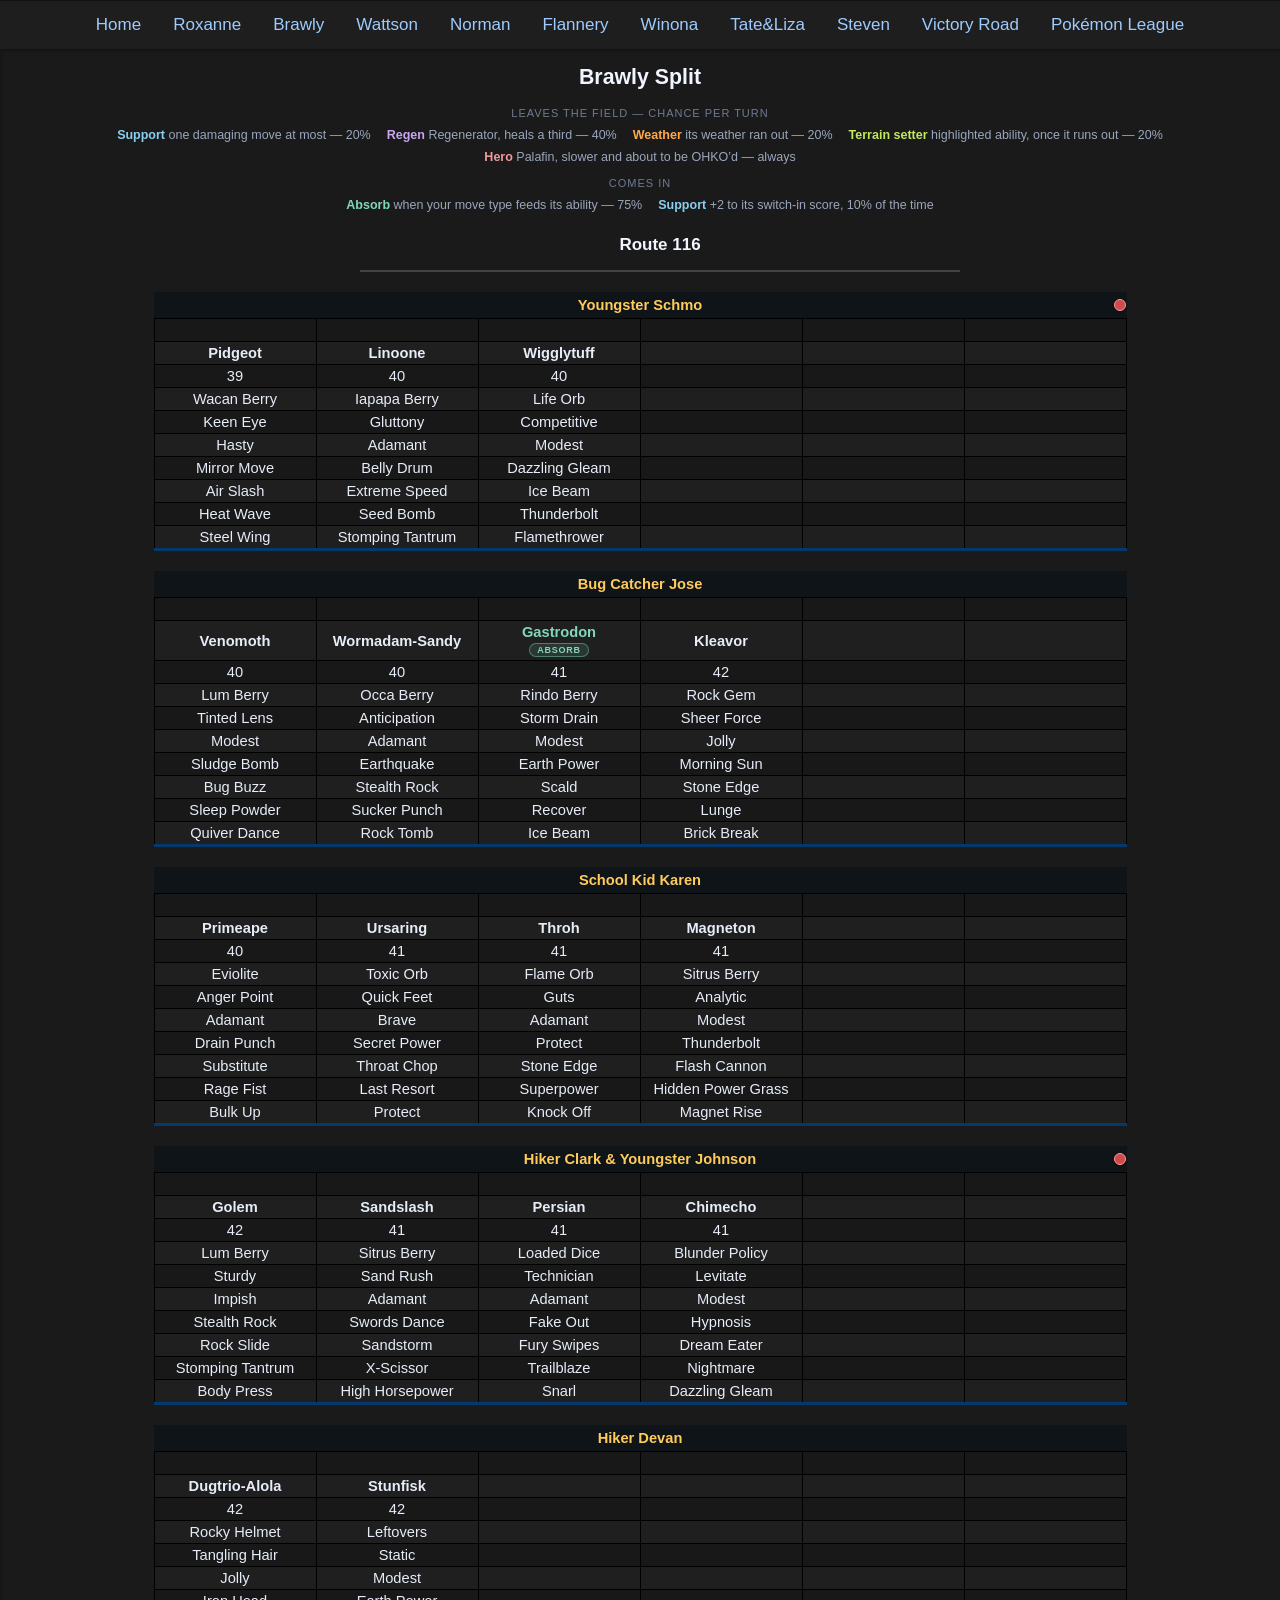
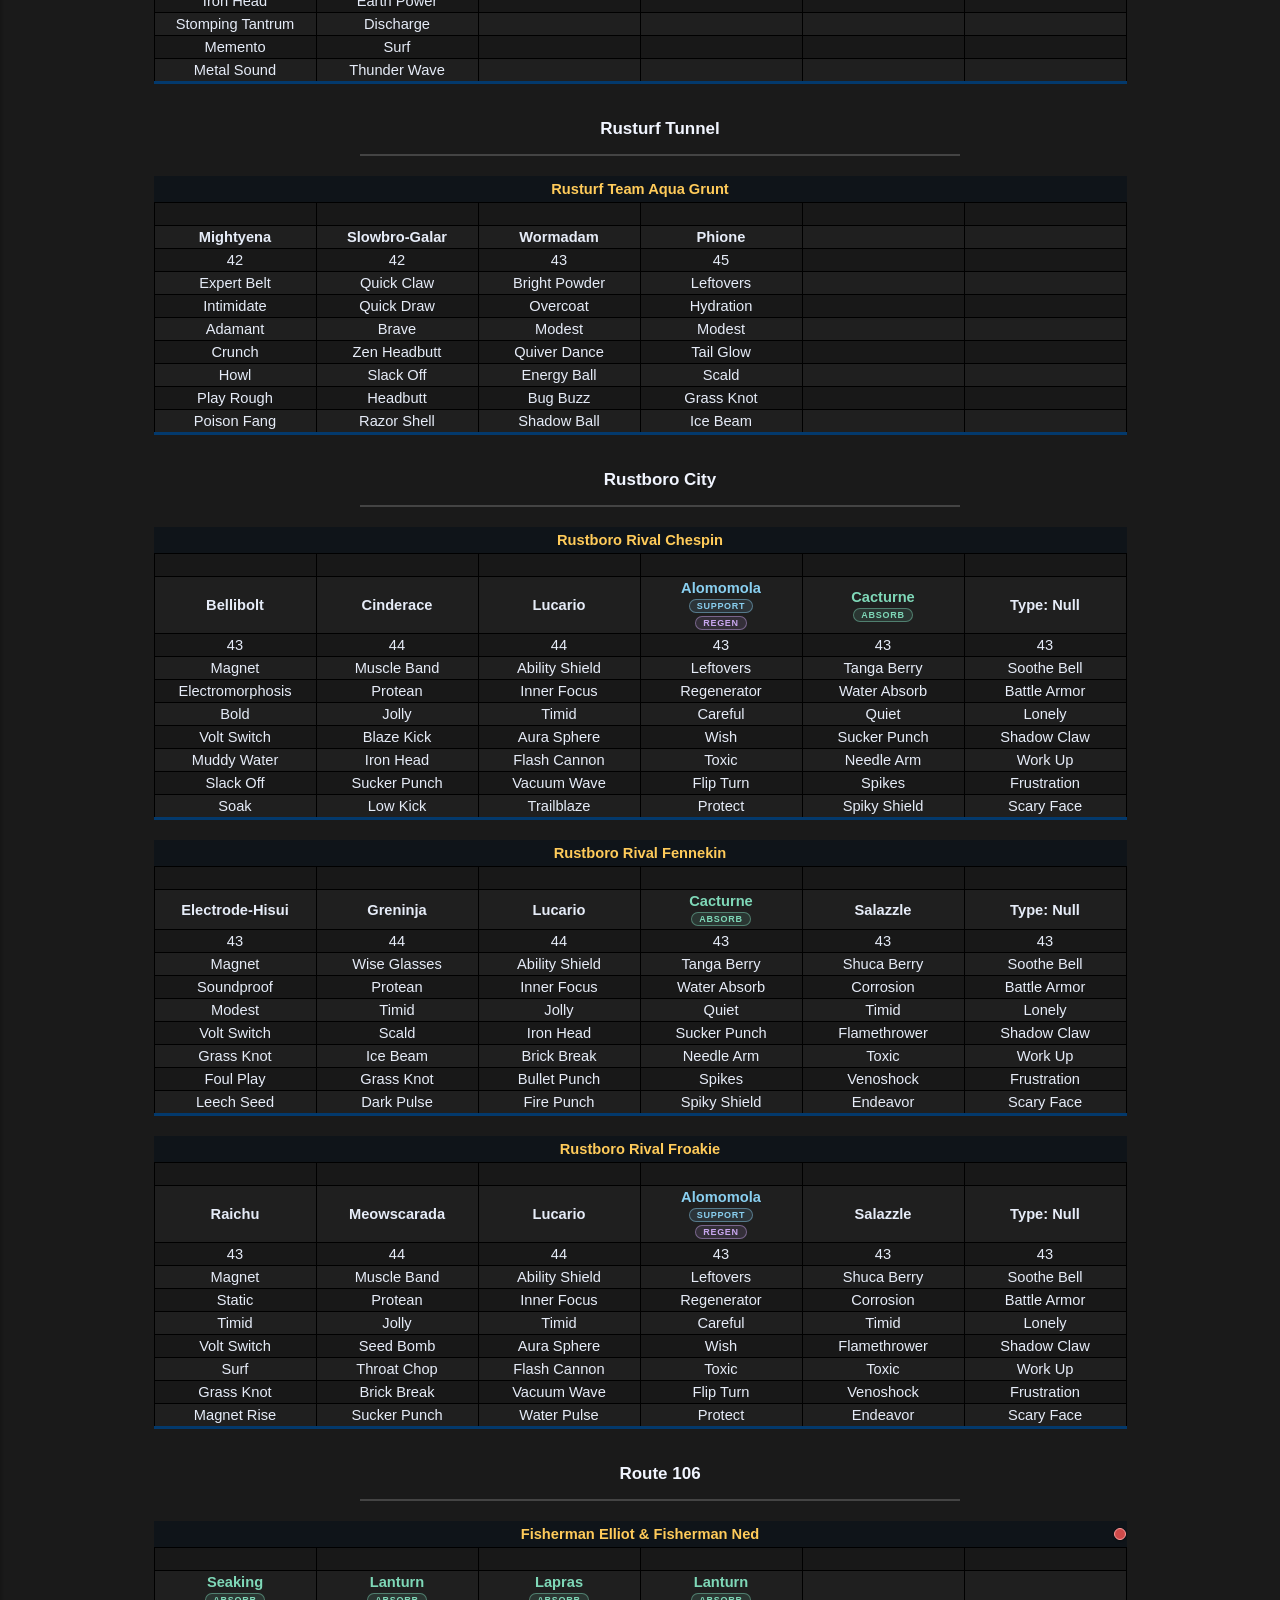
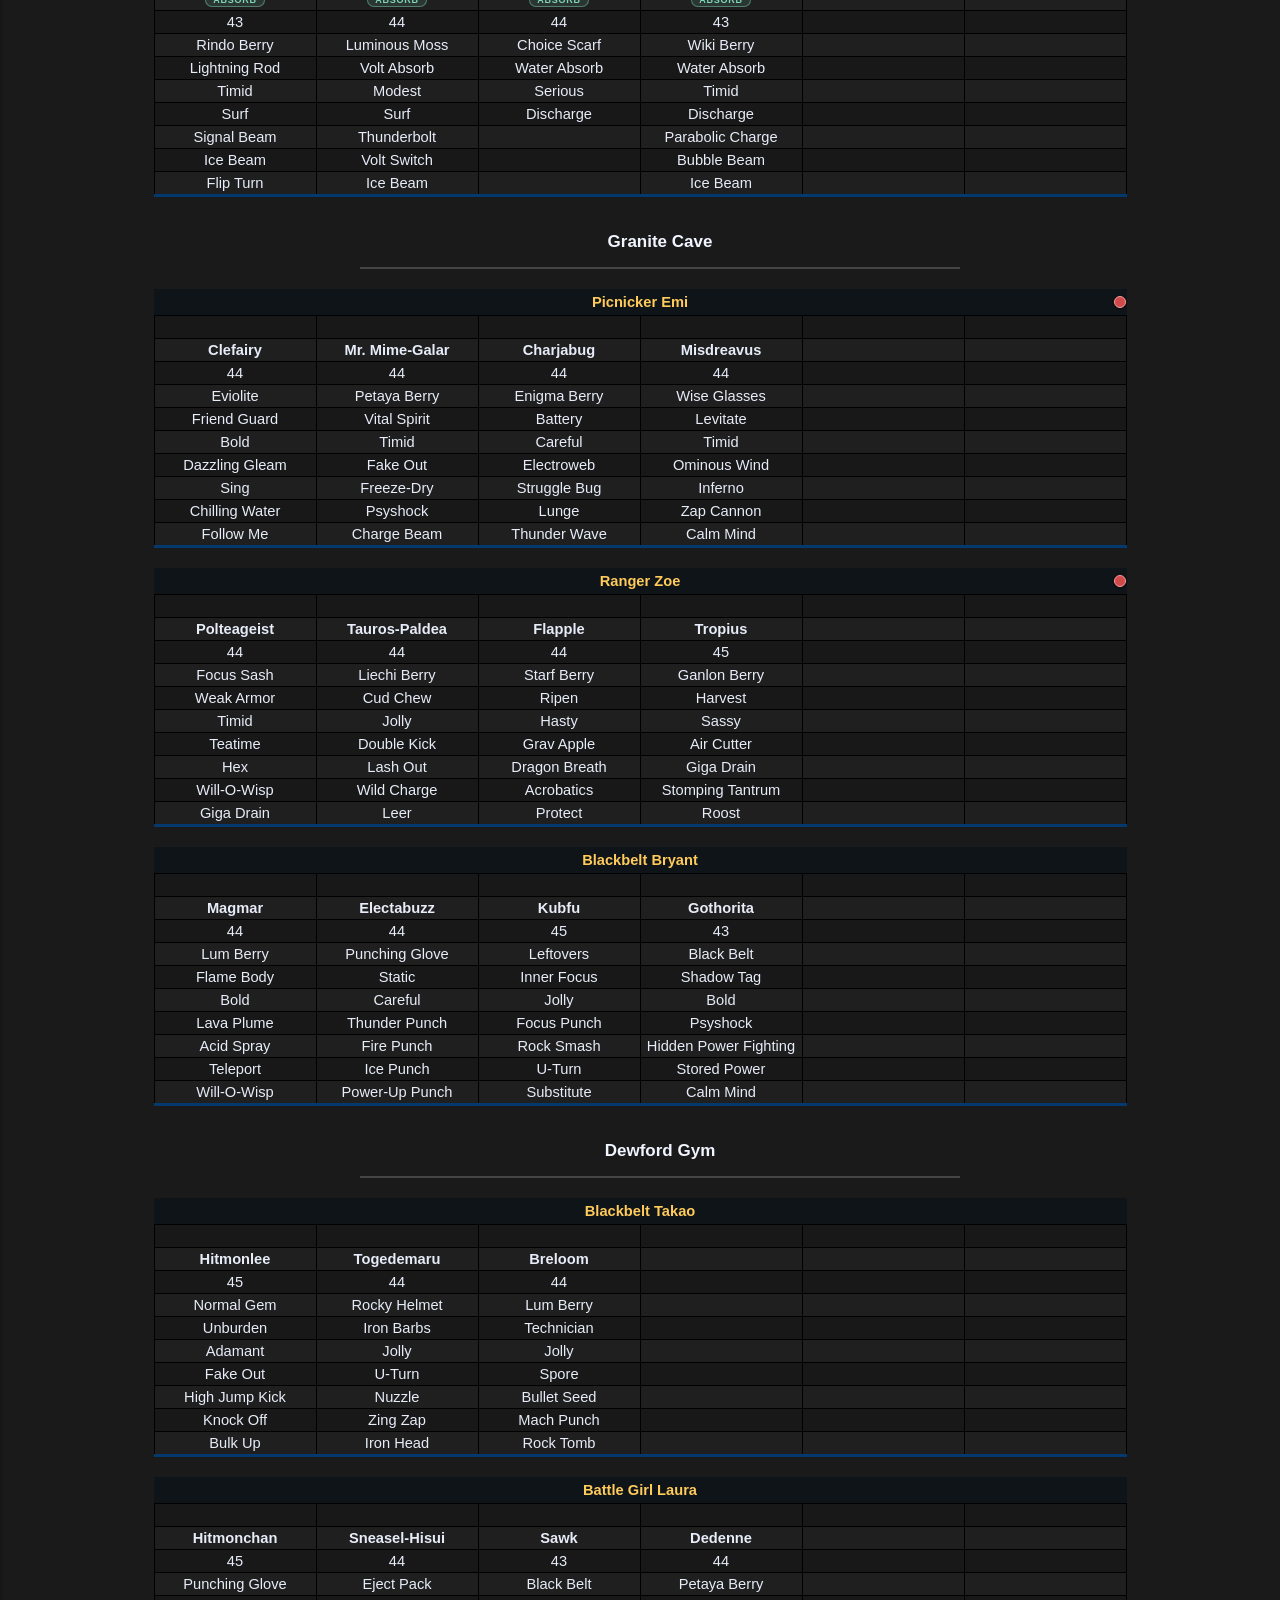
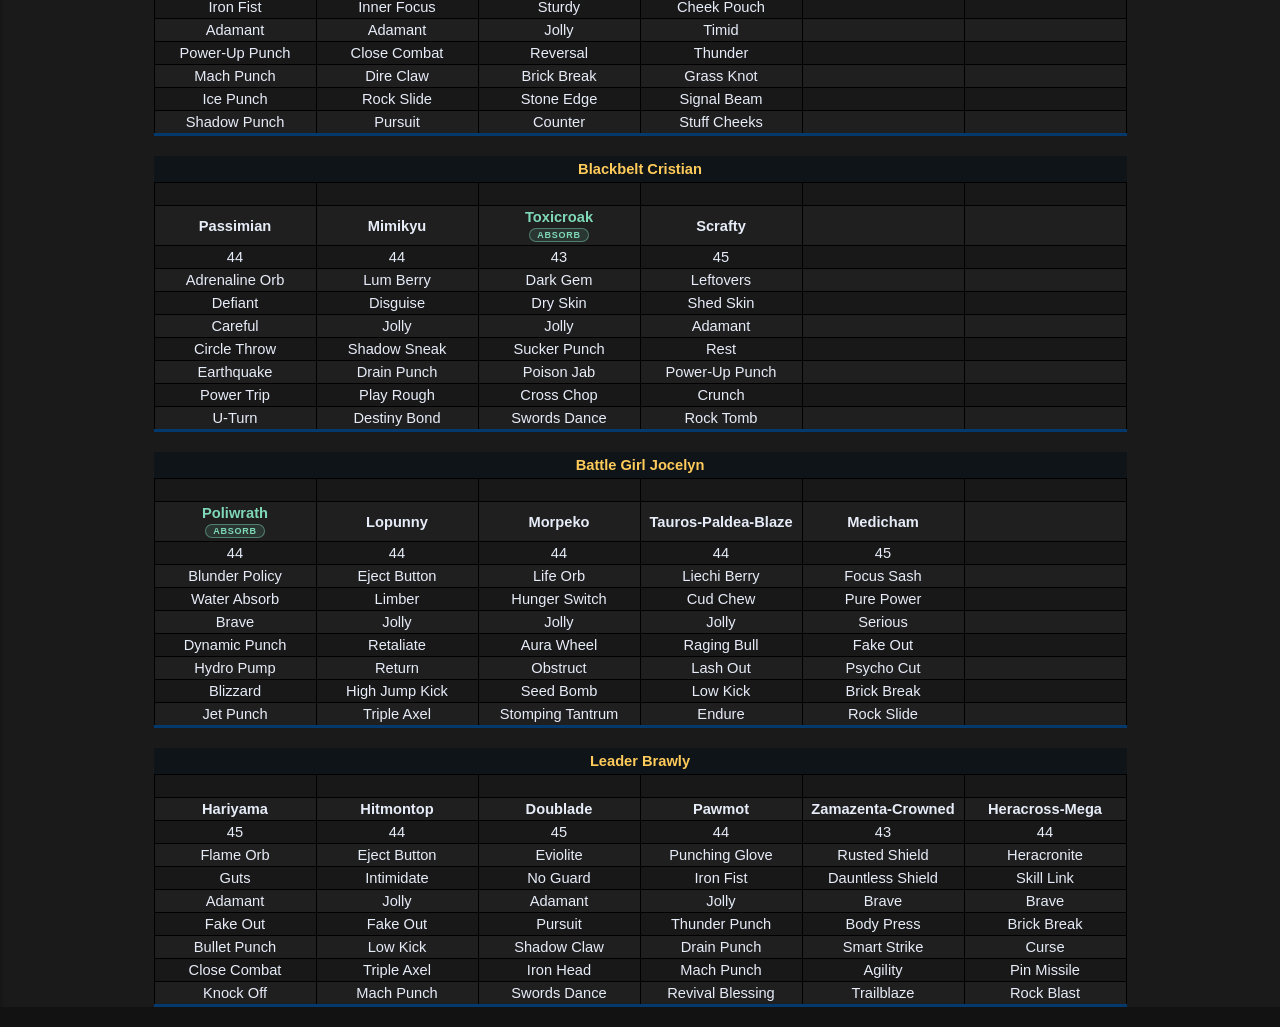
==== commit 2bc506a4: "Put Support's switch-in bonus on the page too Support appears in two systems and the key only showed" ====
--- a/src/brawly_split.html
+++ b/src/brawly_split.html
@@ -6,7 +6,7 @@
 <link rel="stylesheet" href="https://play.pokemonshowdown.com/style/font-awesome.css" />
 <link rel="stylesheet" href="../theme/panels.css" />
 <link rel="stylesheet" href="../theme/main.css" />
-<link rel="stylesheet" href="../theme/trainer_sheet.css?v8" />
+<link rel="stylesheet" href="../theme/trainer_sheet.css?v9" />
 <link rel="stylesheet" href="https://play.pokemonshowdown.com/style/utilichart.css?b359" />
 <link rel="stylesheet" href="../theme/pokedex.css" />
 </head><body>
@@ -25,7 +25,7 @@
 </ul></div>
 <div class="pfx-panel">
 <h1>Brawly Split</h1>
-<div class="role-key"><span class="rk-head">Switches out</span><span><b class="rk-support">Support</b> one damaging move at most &mdash; 20%</span><span><b class="rk-regen">Regen</b> Regenerator, heals a third &mdash; 40%</span><span><b class="rk-weather">Weather</b> its weather ran out &mdash; 20%</span><span><b class="rk-terrain">Terrain setter</b> highlighted ability, once it runs out &mdash; 20%</span><span><b class="rk-hero">Hero</b> Palafin, slower and about to be OHKO&rsquo;d &mdash; always</span><span class="rk-head rk-head-in">Switches in</span><span><b class="rk-absorb">Absorb</b> when your move type feeds its ability &mdash; 75%</span></div>
+<div class="role-key"><span class="rk-head">Leaves the field &mdash; chance per turn</span><span><b class="rk-support">Support</b> one damaging move at most &mdash; 20%</span><span><b class="rk-regen">Regen</b> Regenerator, heals a third &mdash; 40%</span><span><b class="rk-weather">Weather</b> its weather ran out &mdash; 20%</span><span><b class="rk-terrain">Terrain setter</b> highlighted ability, once it runs out &mdash; 20%</span><span><b class="rk-hero">Hero</b> Palafin, slower and about to be OHKO&rsquo;d &mdash; always</span><span class="rk-head rk-head-in">Comes in</span><span><b class="rk-absorb">Absorb</b> when your move type feeds its ability &mdash; 75%</span><span><b class="rk-support">Support</b> +2 to its switch-in score, 10% of the time</span></div>
 
 <div class="container">
 <h1 class="location">Route 116</h1>
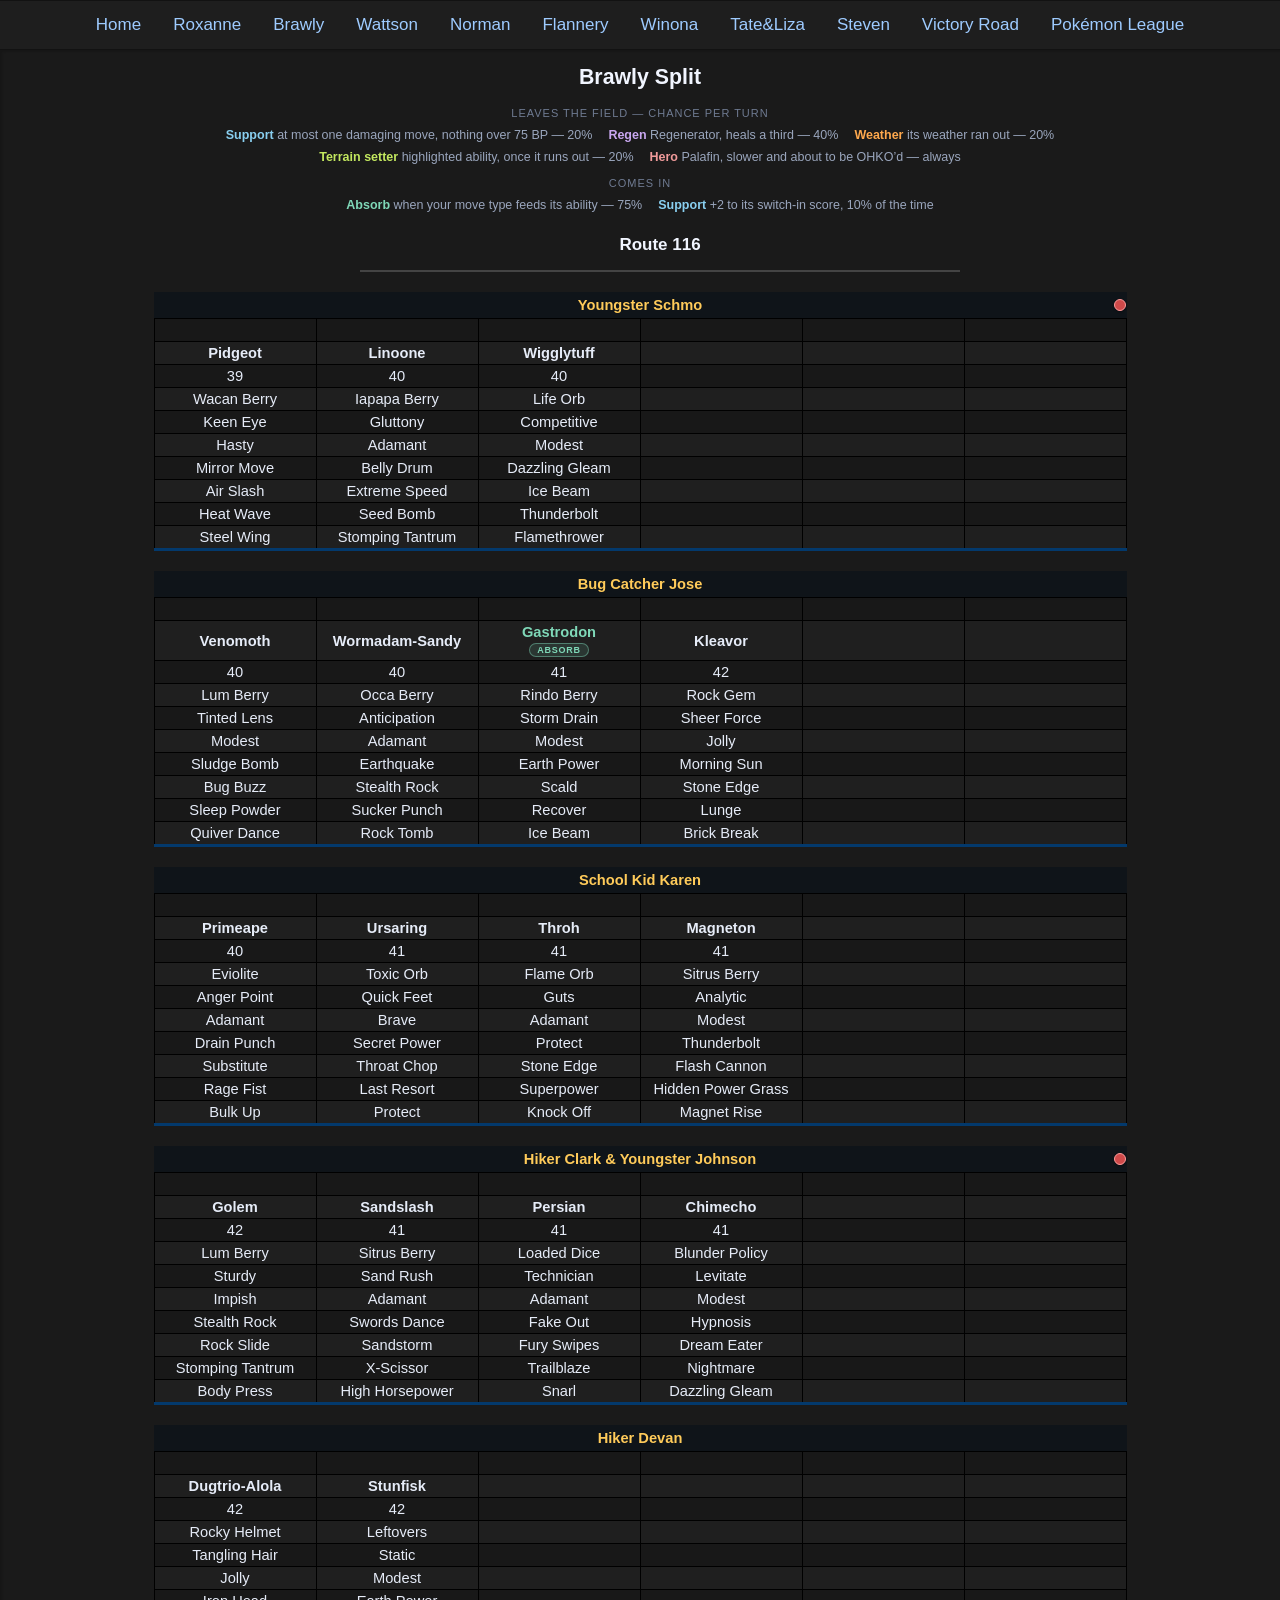
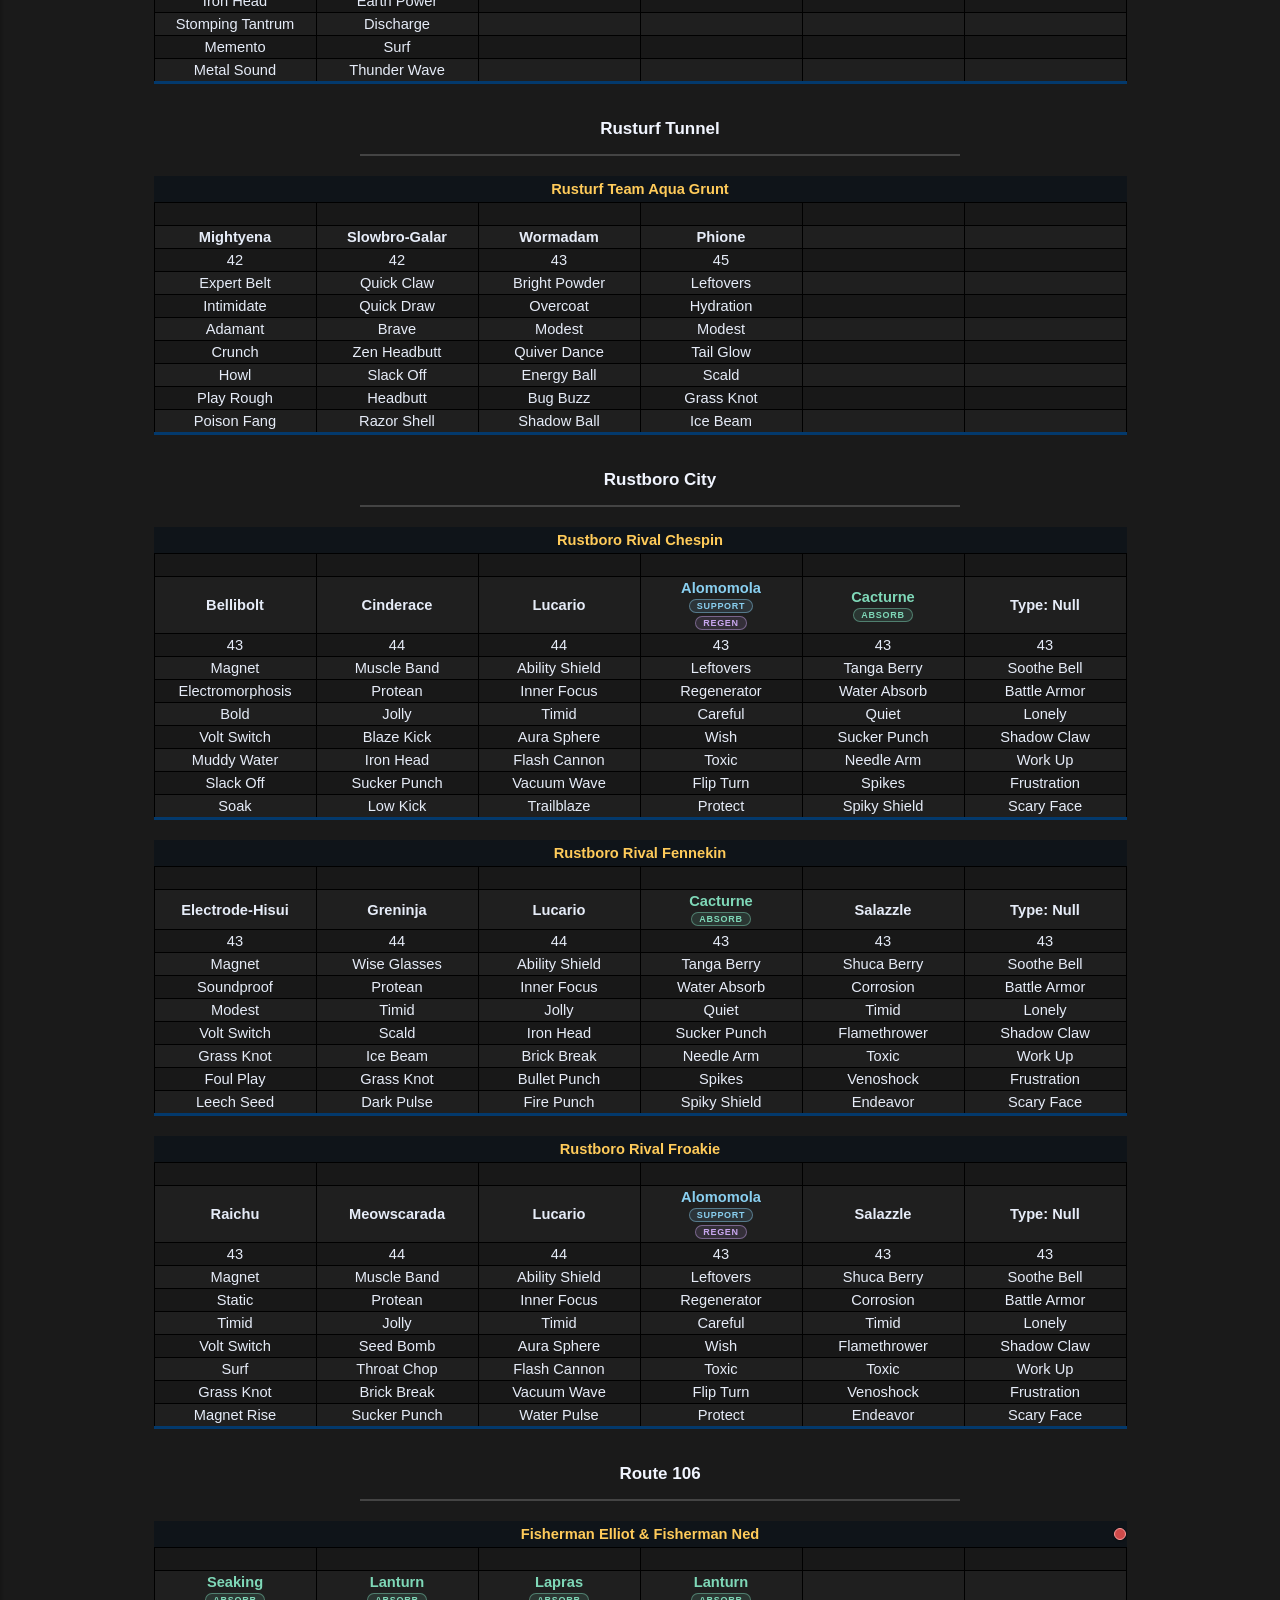
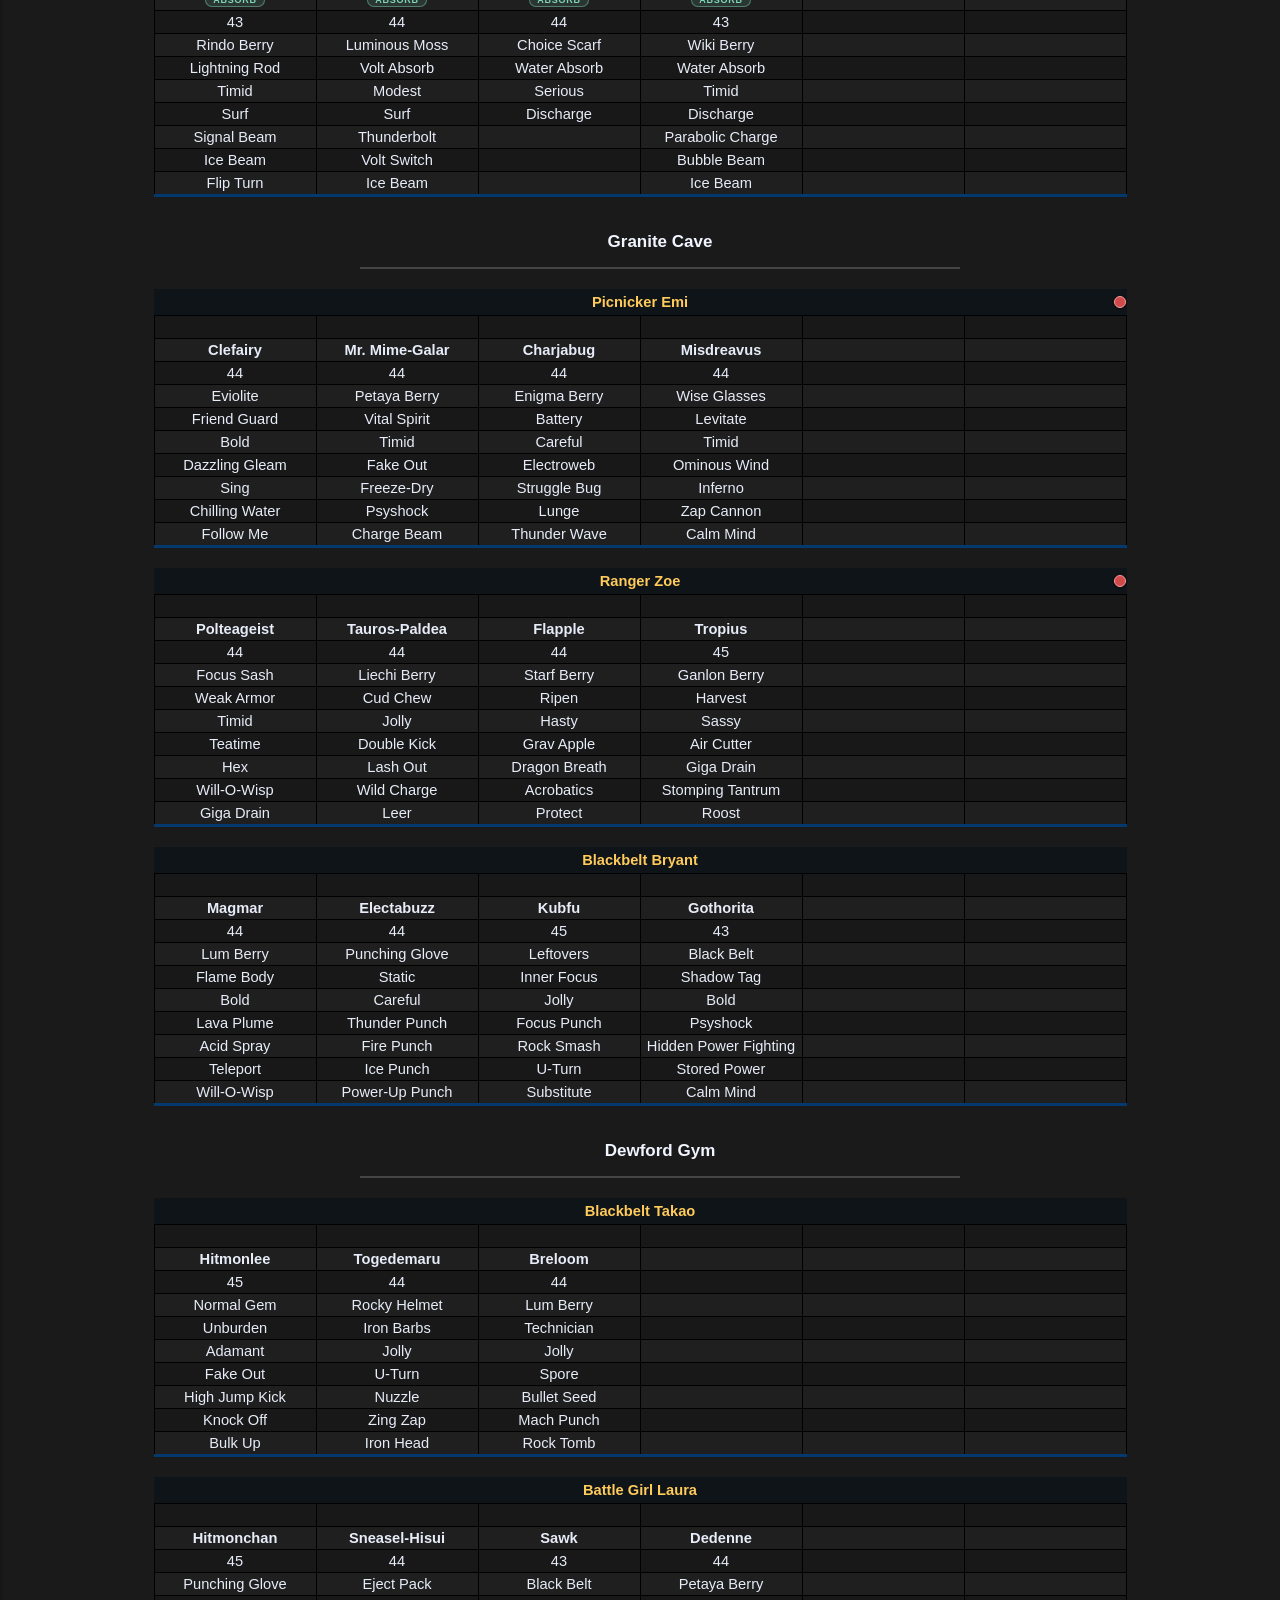
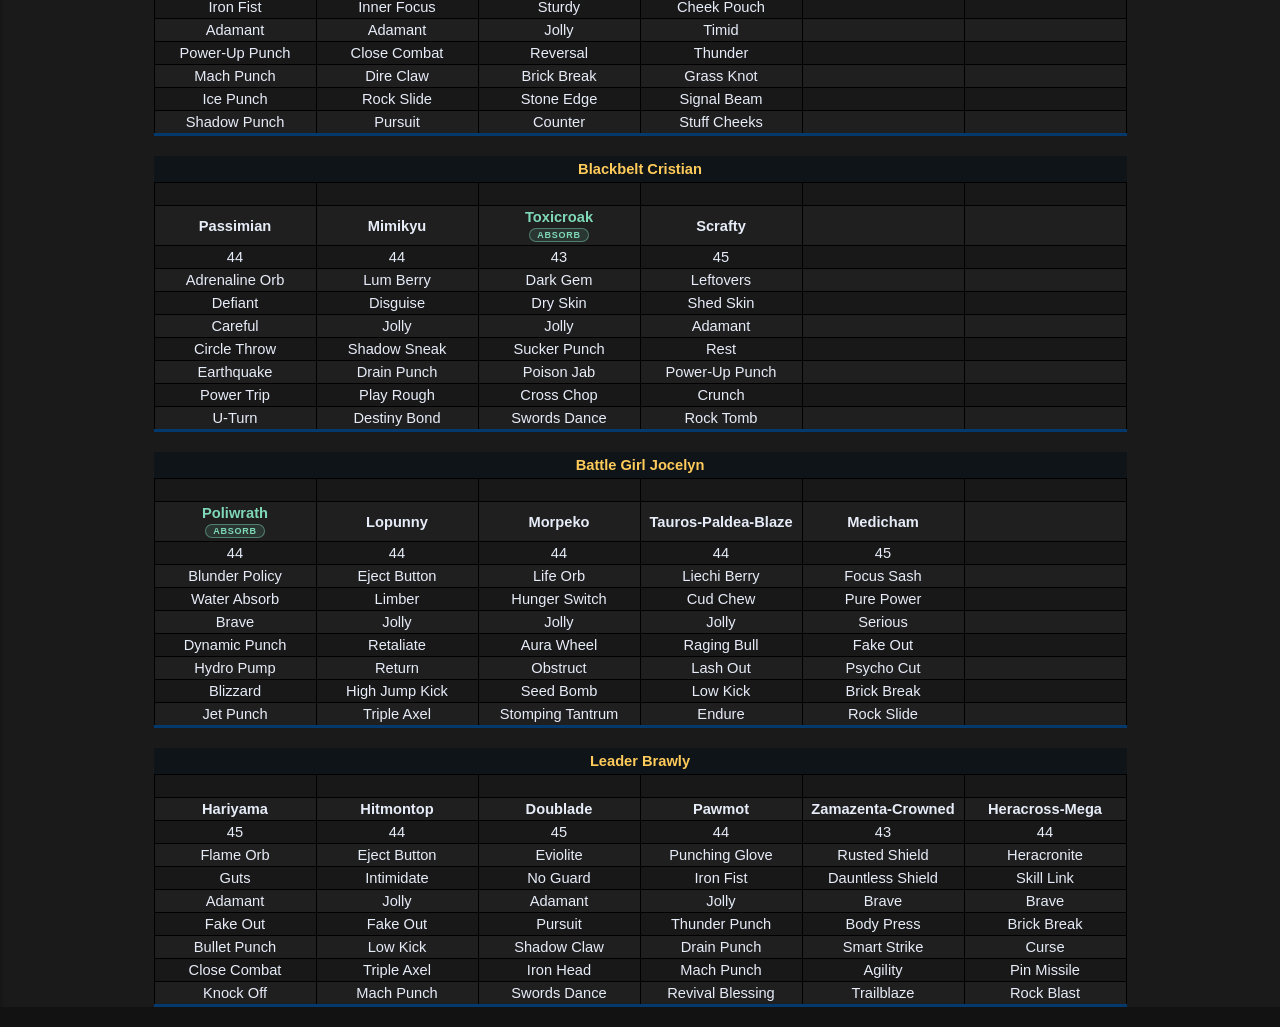
==== commit 90b9044e: "Put the base-power half of the Support rule in the key Support is "at most one damaging move" AND "n" ====
--- a/src/brawly_split.html
+++ b/src/brawly_split.html
@@ -25,7 +25,7 @@
 </ul></div>
 <div class="pfx-panel">
 <h1>Brawly Split</h1>
-<div class="role-key"><span class="rk-head">Leaves the field &mdash; chance per turn</span><span><b class="rk-support">Support</b> one damaging move at most &mdash; 20%</span><span><b class="rk-regen">Regen</b> Regenerator, heals a third &mdash; 40%</span><span><b class="rk-weather">Weather</b> its weather ran out &mdash; 20%</span><span><b class="rk-terrain">Terrain setter</b> highlighted ability, once it runs out &mdash; 20%</span><span><b class="rk-hero">Hero</b> Palafin, slower and about to be OHKO&rsquo;d &mdash; always</span><span class="rk-head rk-head-in">Comes in</span><span><b class="rk-absorb">Absorb</b> when your move type feeds its ability &mdash; 75%</span><span><b class="rk-support">Support</b> +2 to its switch-in score, 10% of the time</span></div>
+<div class="role-key"><span class="rk-head">Leaves the field &mdash; chance per turn</span><span><b class="rk-support">Support</b> at most one damaging move, nothing over 75 BP &mdash; 20%</span><span><b class="rk-regen">Regen</b> Regenerator, heals a third &mdash; 40%</span><span><b class="rk-weather">Weather</b> its weather ran out &mdash; 20%</span><span><b class="rk-terrain">Terrain setter</b> highlighted ability, once it runs out &mdash; 20%</span><span><b class="rk-hero">Hero</b> Palafin, slower and about to be OHKO&rsquo;d &mdash; always</span><span class="rk-head rk-head-in">Comes in</span><span><b class="rk-absorb">Absorb</b> when your move type feeds its ability &mdash; 75%</span><span><b class="rk-support">Support</b> +2 to its switch-in score, 10% of the time</span></div>
 
 <div class="container">
 <h1 class="location">Route 116</h1>
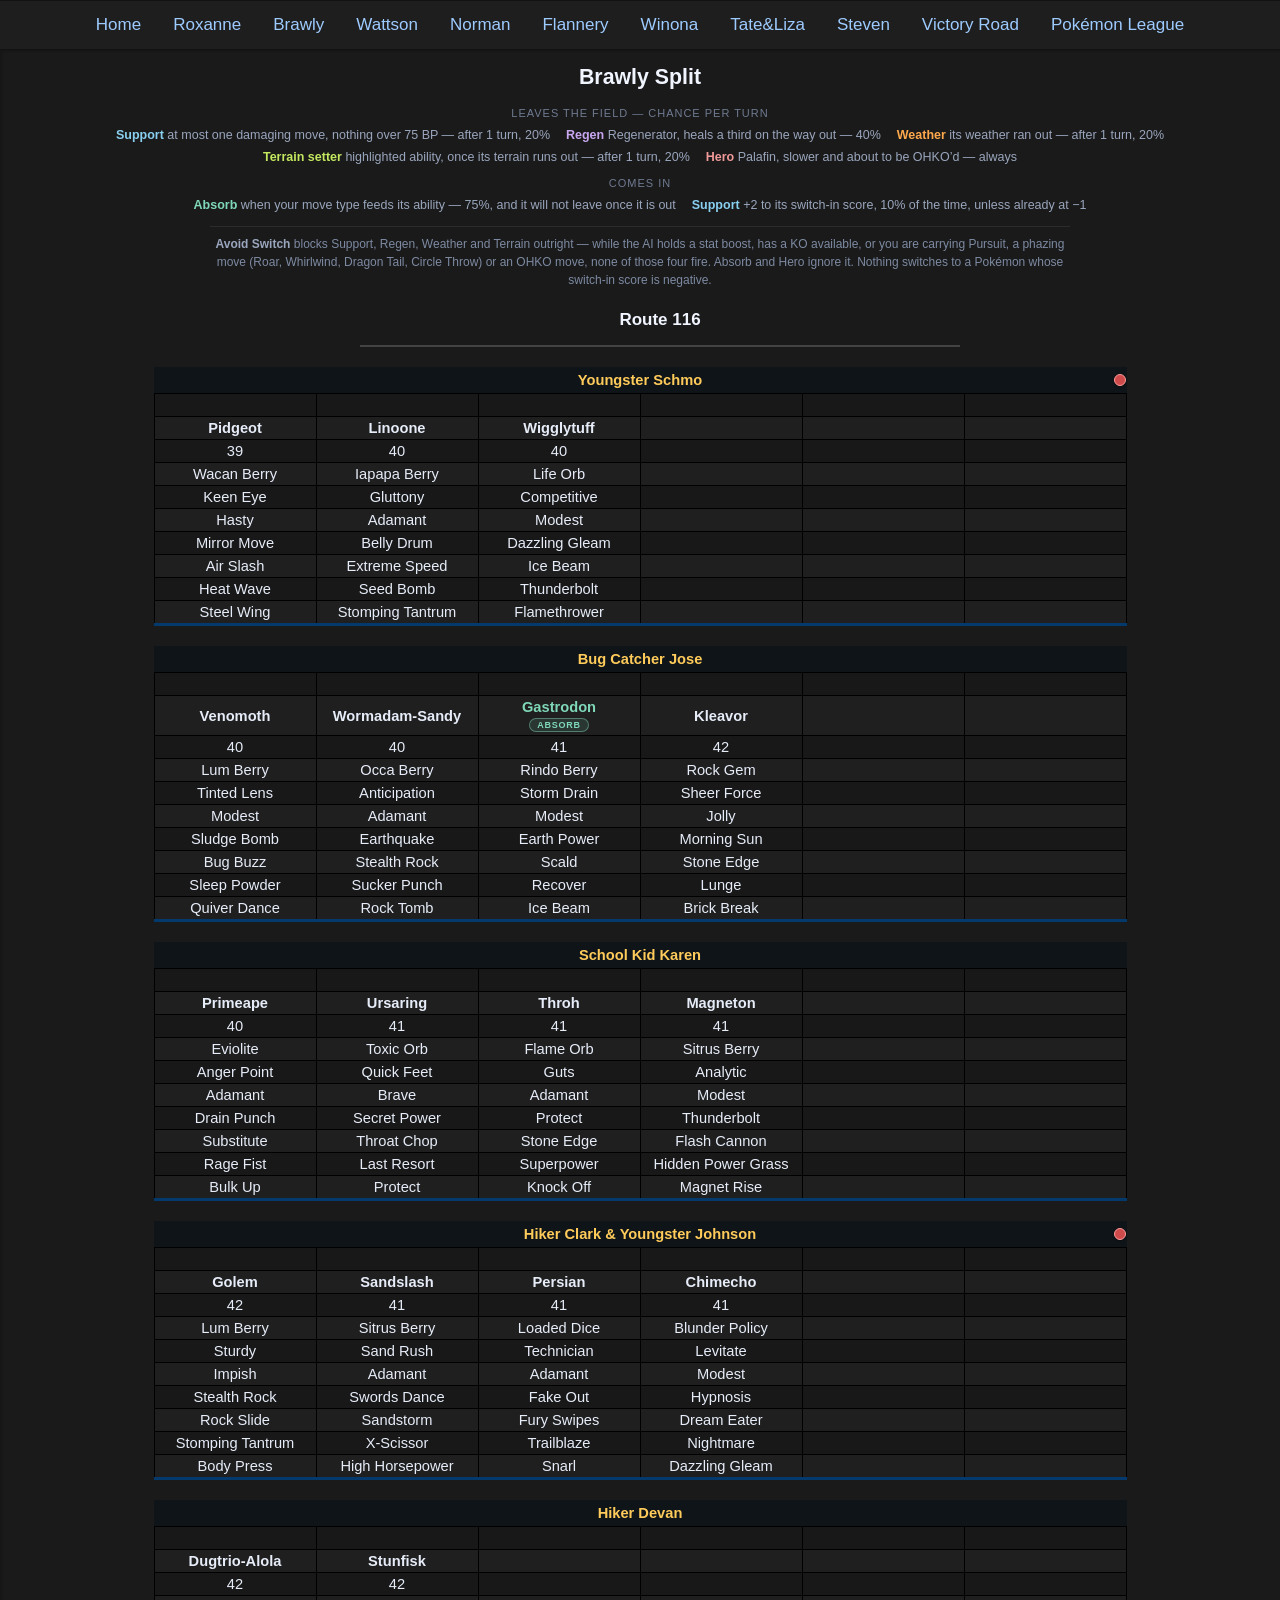
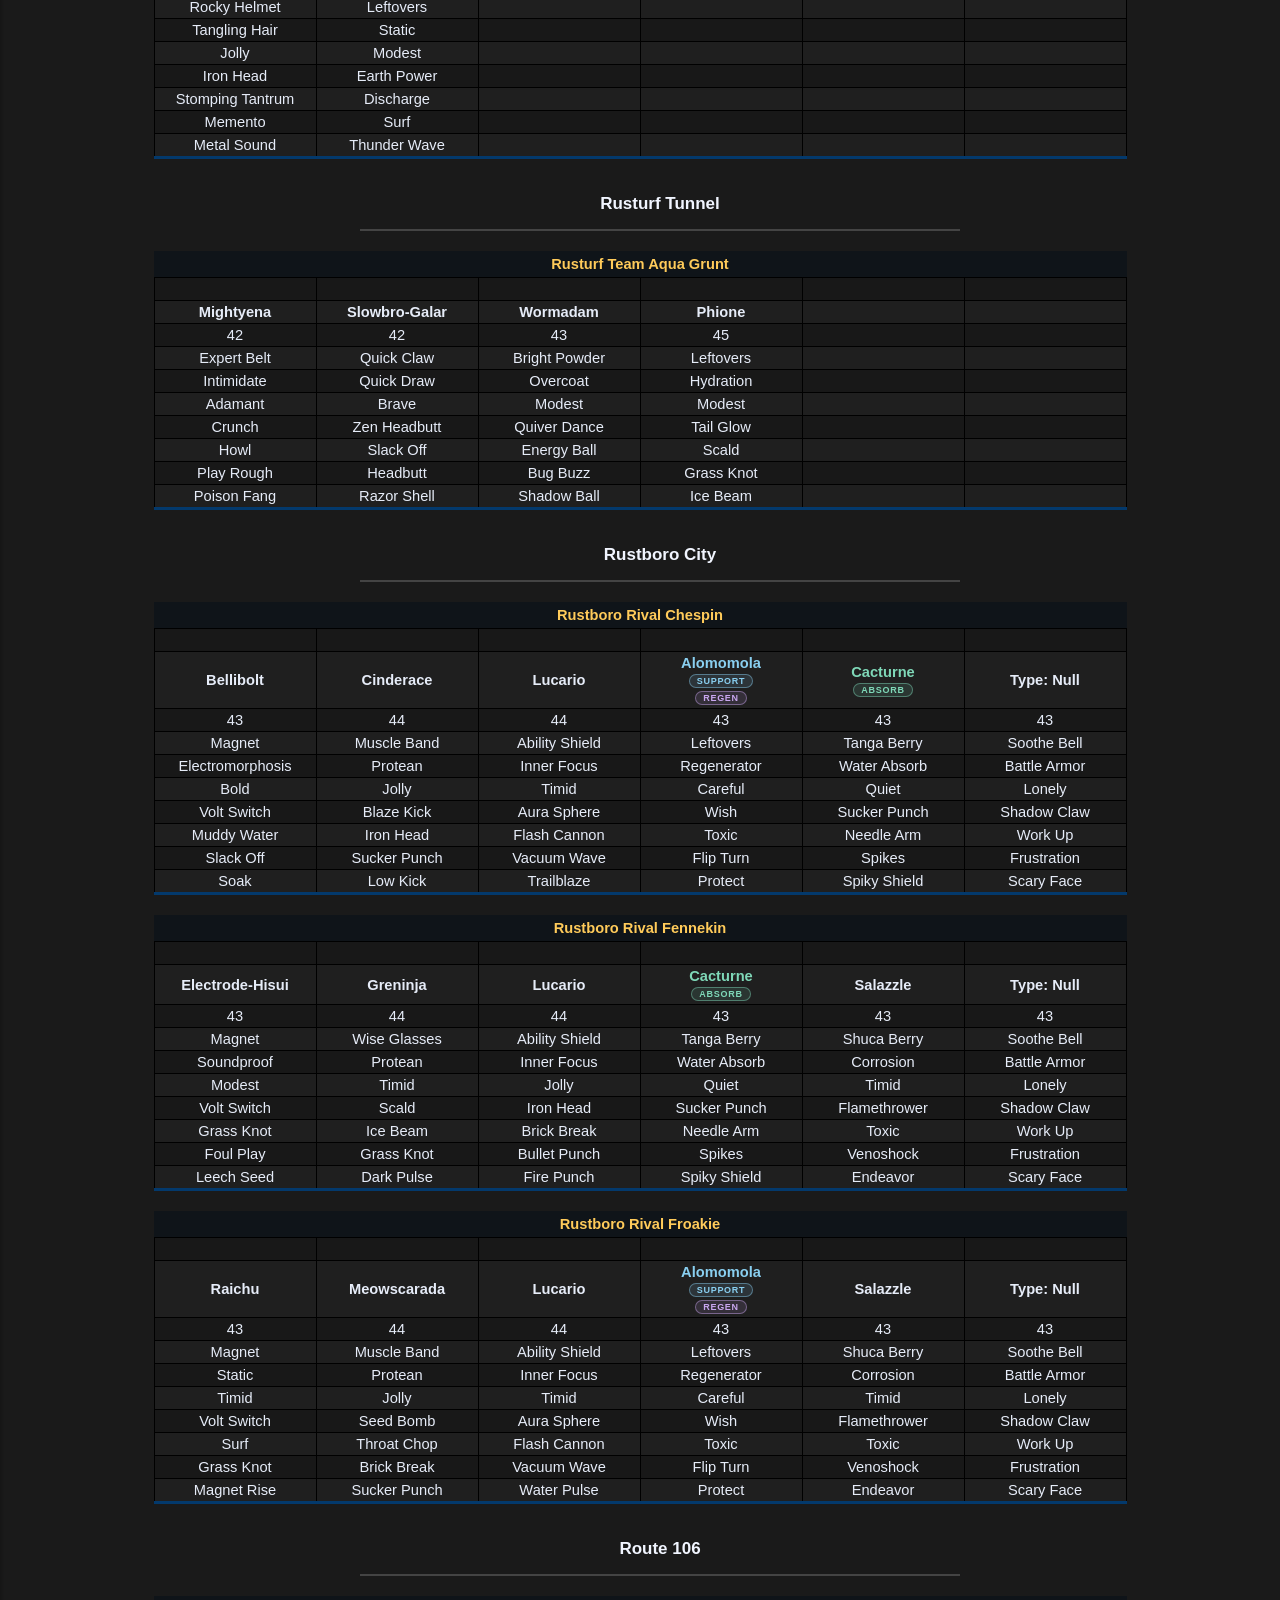
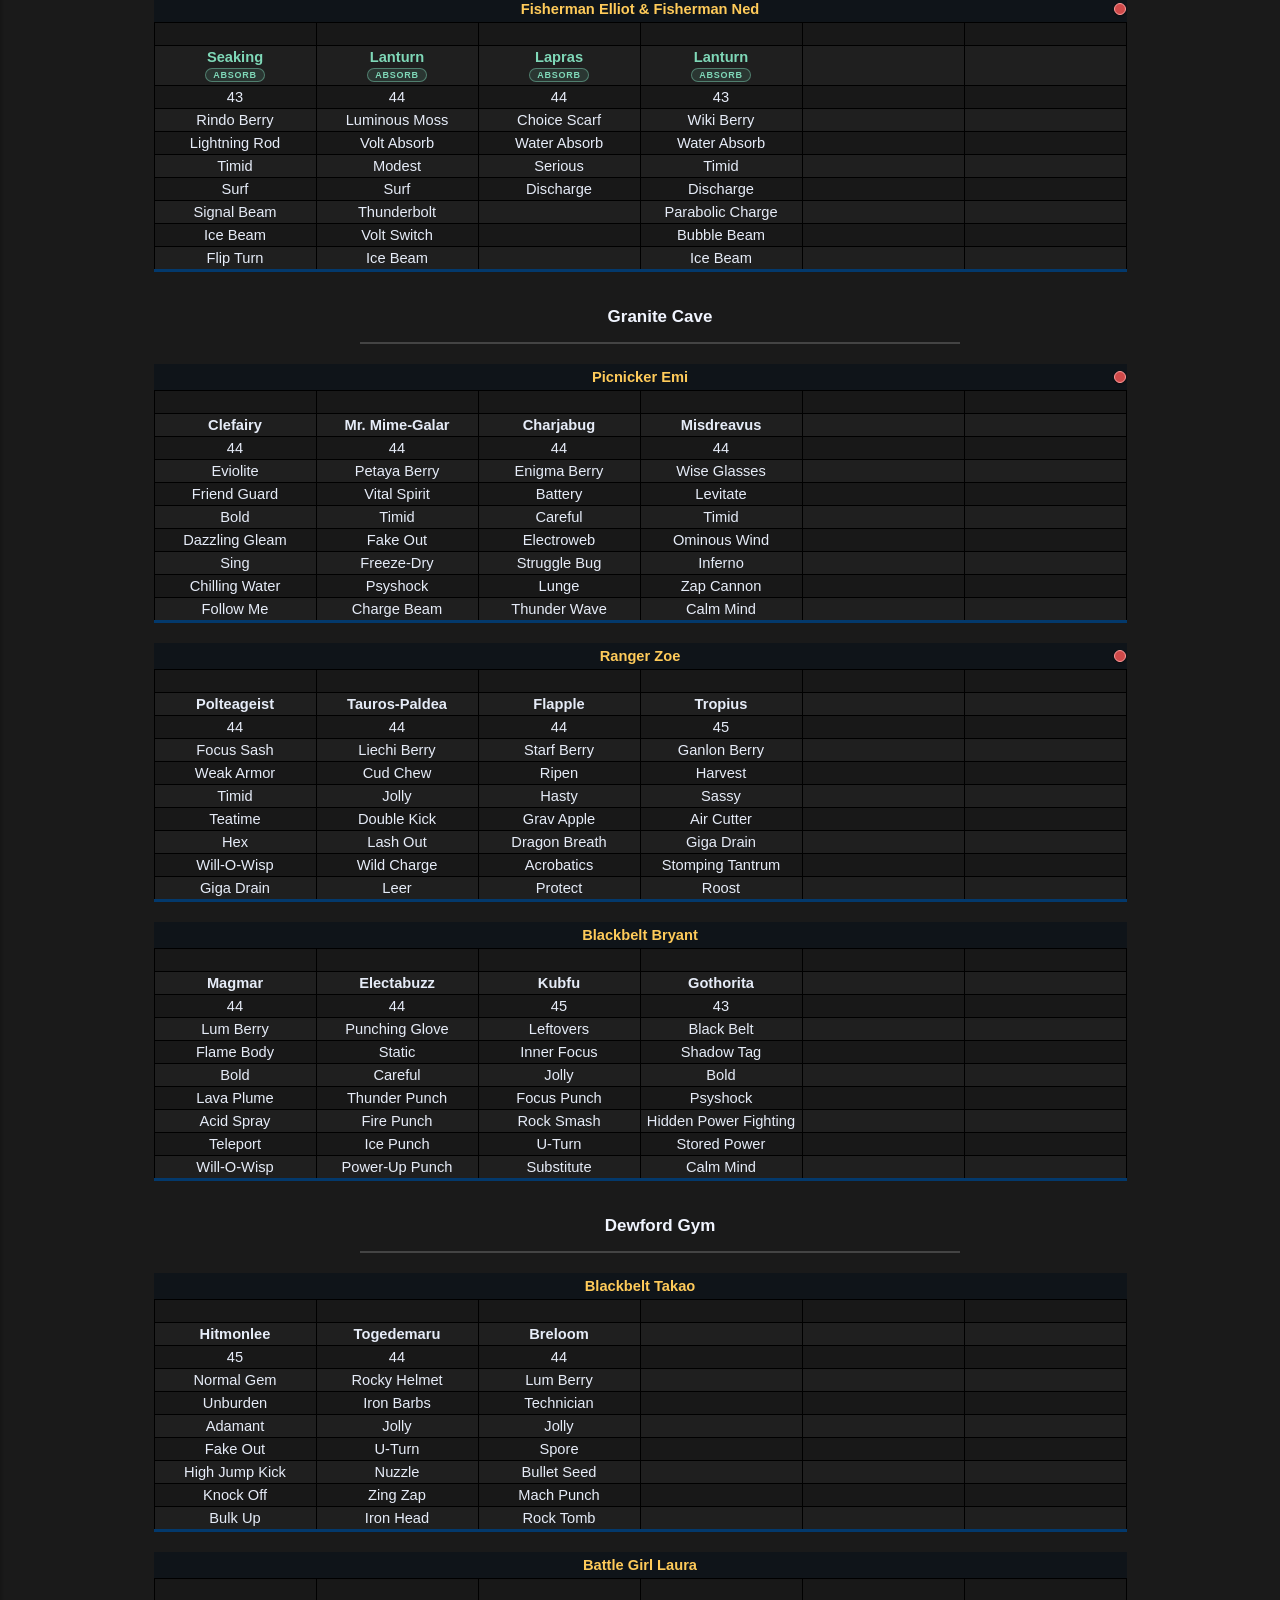
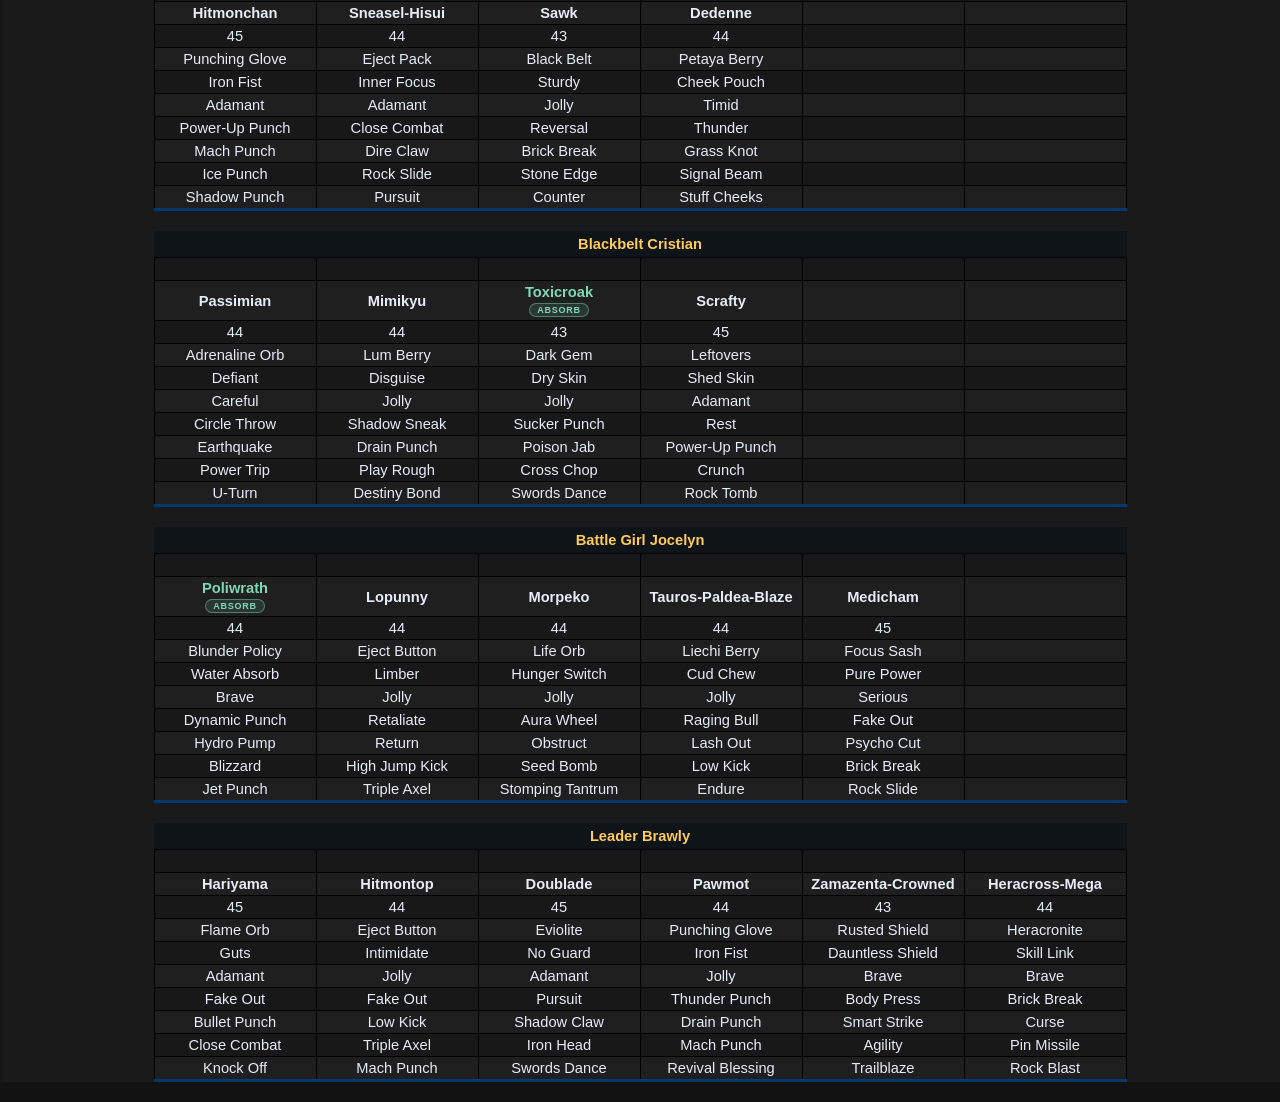
==== commit 65950388: "Fill in every switch condition the doc and code actually state The key was giving the headline chanc" ====
--- a/src/brawly_split.html
+++ b/src/brawly_split.html
@@ -6,7 +6,7 @@
 <link rel="stylesheet" href="https://play.pokemonshowdown.com/style/font-awesome.css" />
 <link rel="stylesheet" href="../theme/panels.css" />
 <link rel="stylesheet" href="../theme/main.css" />
-<link rel="stylesheet" href="../theme/trainer_sheet.css?v9" />
+<link rel="stylesheet" href="../theme/trainer_sheet.css?v10" />
 <link rel="stylesheet" href="https://play.pokemonshowdown.com/style/utilichart.css?b359" />
 <link rel="stylesheet" href="../theme/pokedex.css" />
 </head><body>
@@ -25,7 +25,7 @@
 </ul></div>
 <div class="pfx-panel">
 <h1>Brawly Split</h1>
-<div class="role-key"><span class="rk-head">Leaves the field &mdash; chance per turn</span><span><b class="rk-support">Support</b> at most one damaging move, nothing over 75 BP &mdash; 20%</span><span><b class="rk-regen">Regen</b> Regenerator, heals a third &mdash; 40%</span><span><b class="rk-weather">Weather</b> its weather ran out &mdash; 20%</span><span><b class="rk-terrain">Terrain setter</b> highlighted ability, once it runs out &mdash; 20%</span><span><b class="rk-hero">Hero</b> Palafin, slower and about to be OHKO&rsquo;d &mdash; always</span><span class="rk-head rk-head-in">Comes in</span><span><b class="rk-absorb">Absorb</b> when your move type feeds its ability &mdash; 75%</span><span><b class="rk-support">Support</b> +2 to its switch-in score, 10% of the time</span></div>
+<div class="role-key"><span class="rk-head">Leaves the field &mdash; chance per turn</span><span><b class="rk-support">Support</b> at most one damaging move, nothing over 75 BP &mdash; after 1 turn, 20%</span><span><b class="rk-regen">Regen</b> Regenerator, heals a third on the way out &mdash; 40%</span><span><b class="rk-weather">Weather</b> its weather ran out &mdash; after 1 turn, 20%</span><span><b class="rk-terrain">Terrain setter</b> highlighted ability, once its terrain runs out &mdash; after 1 turn, 20%</span><span><b class="rk-hero">Hero</b> Palafin, slower and about to be OHKO&rsquo;d &mdash; always</span><span class="rk-head rk-head-in">Comes in</span><span><b class="rk-absorb">Absorb</b> when your move type feeds its ability &mdash; 75%, and it will not leave once it is out</span><span><b class="rk-support">Support</b> +2 to its switch-in score, 10% of the time, unless already at &minus;1</span><span class="rk-foot"><b>Avoid Switch</b> blocks Support, Regen, Weather and Terrain outright &mdash; while the AI holds a stat boost, has a KO available, or you are carrying Pursuit, a phazing move (Roar, Whirlwind, Dragon Tail, Circle Throw) or an OHKO move, none of those four fire. Absorb and Hero ignore it. Nothing switches to a Pok&eacute;mon whose switch-in score is negative.</span></div>
 
 <div class="container">
 <h1 class="location">Route 116</h1>
--- a/theme/trainer_sheet.css
+++ b/theme/trainer_sheet.css
@@ -804,6 +804,22 @@
   margin-top: 4px;
 }
 
+.role-key .rk-foot {
+  flex-basis: 100%;
+  max-width: 860px;
+  margin: 8px auto 0;
+  padding-top: 8px;
+  border-top: 1px solid rgba(255, 255, 255, 0.08);
+  color: #7d8aa2;
+  font-size: 12px;
+  text-align: center;
+  white-space: normal;
+}
+
+.role-key .rk-foot b {
+  color: #9aa6bd;
+}
+
 .role-key .rk-support { color: var(--role-support); }
 .role-key .rk-regen { color: var(--role-regen); }
 .role-key .rk-absorb { color: var(--role-absorb); }
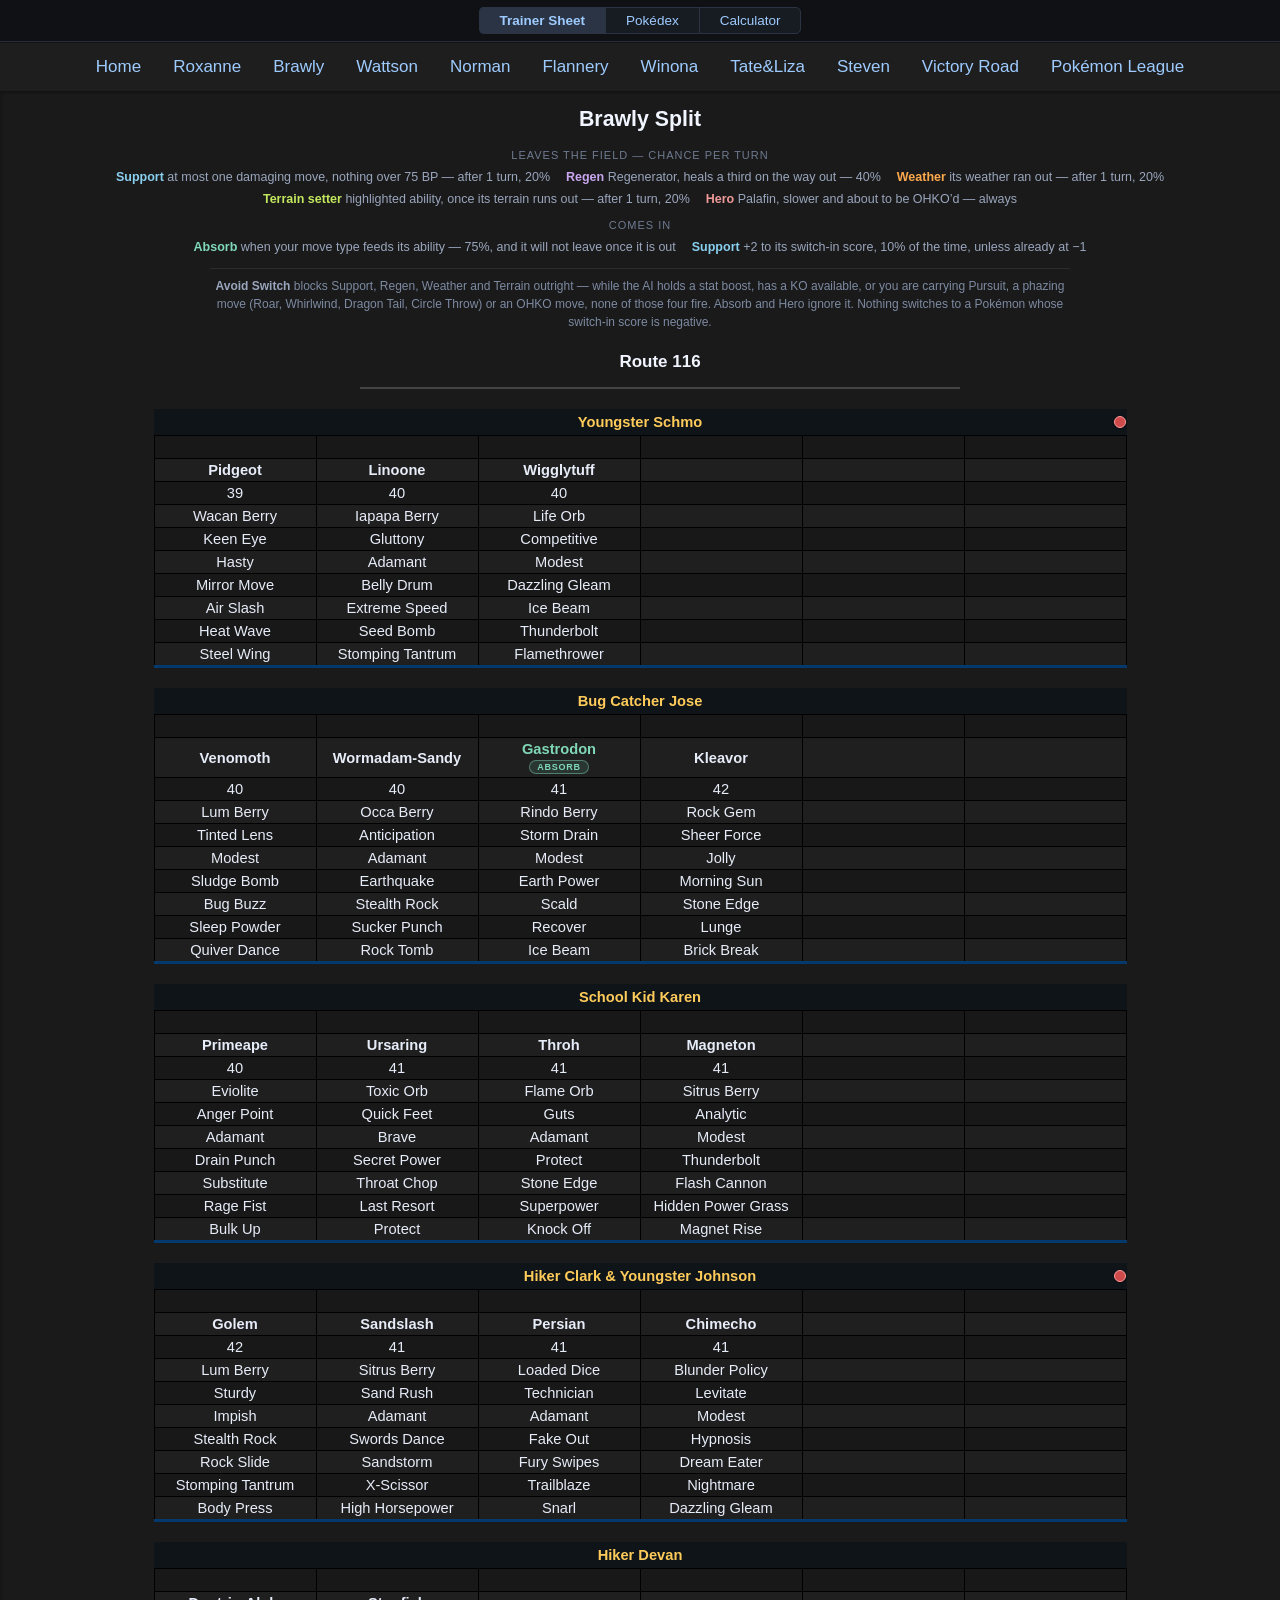
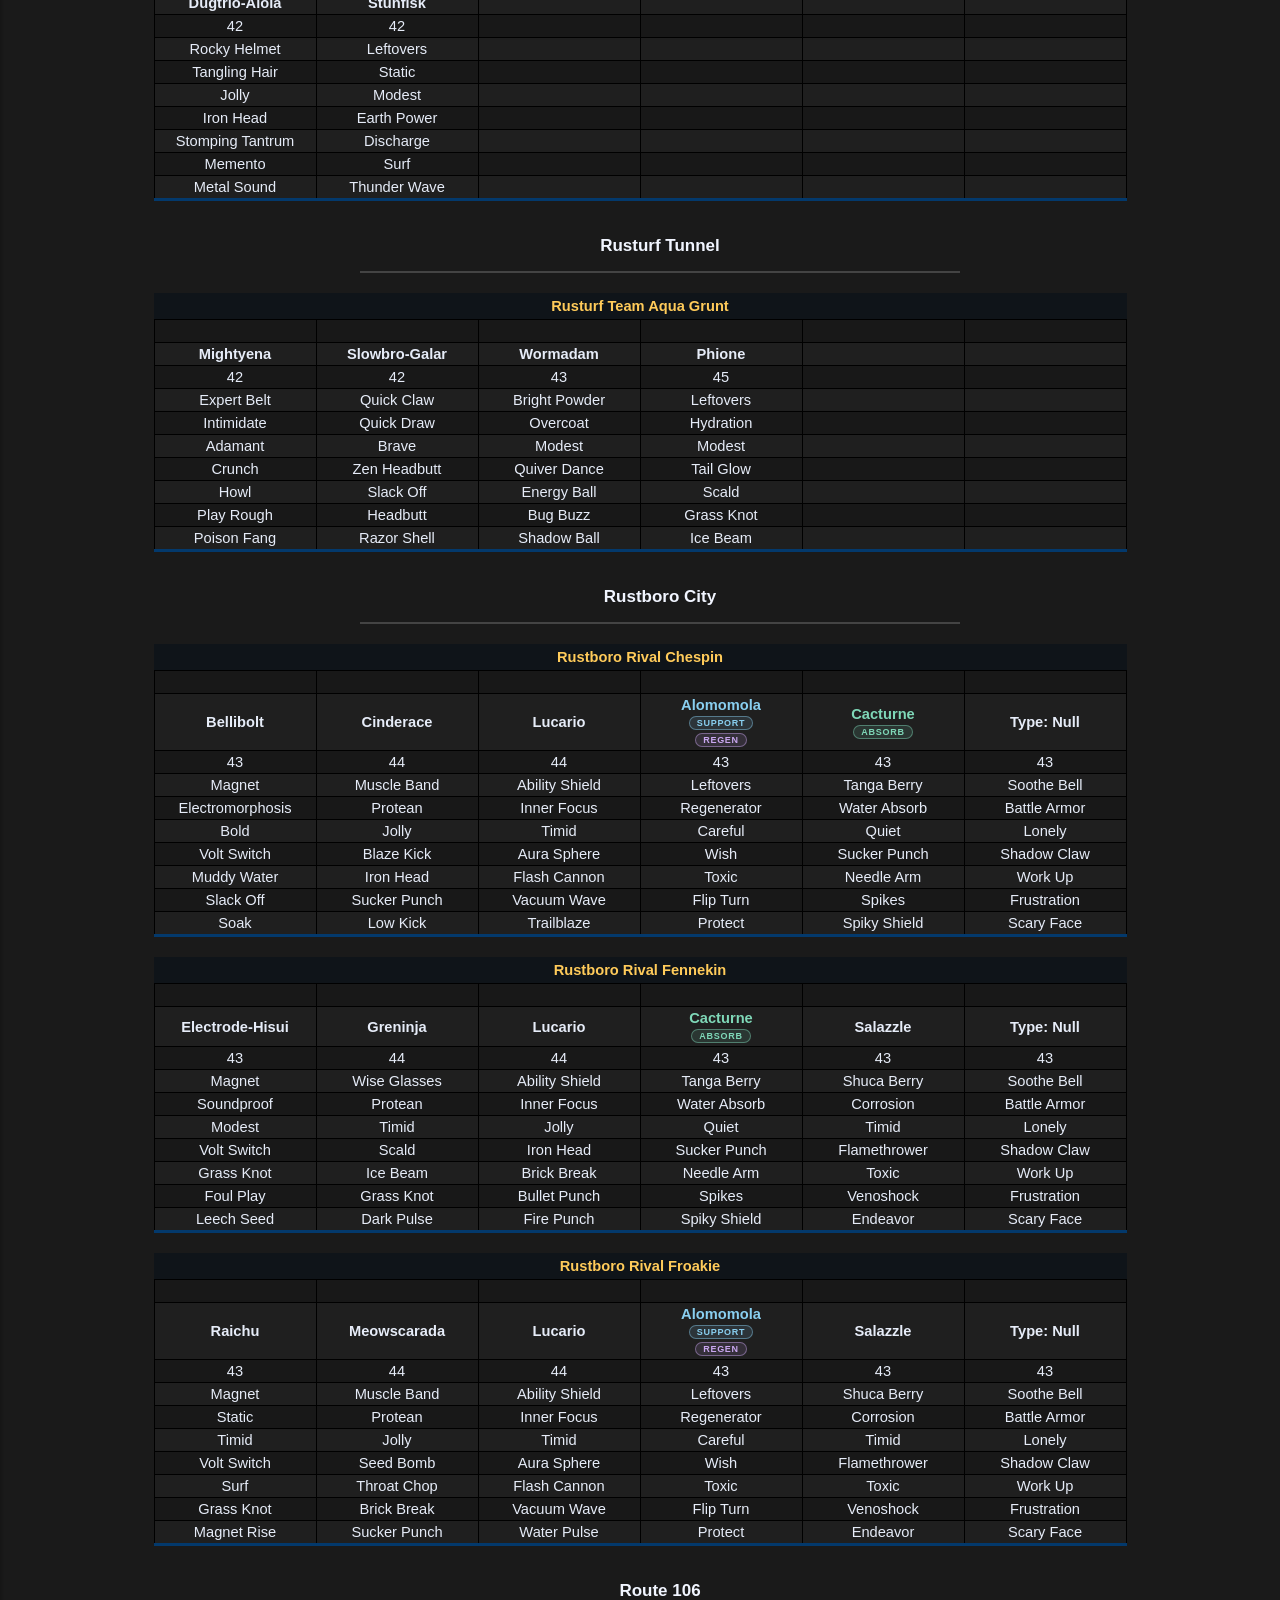
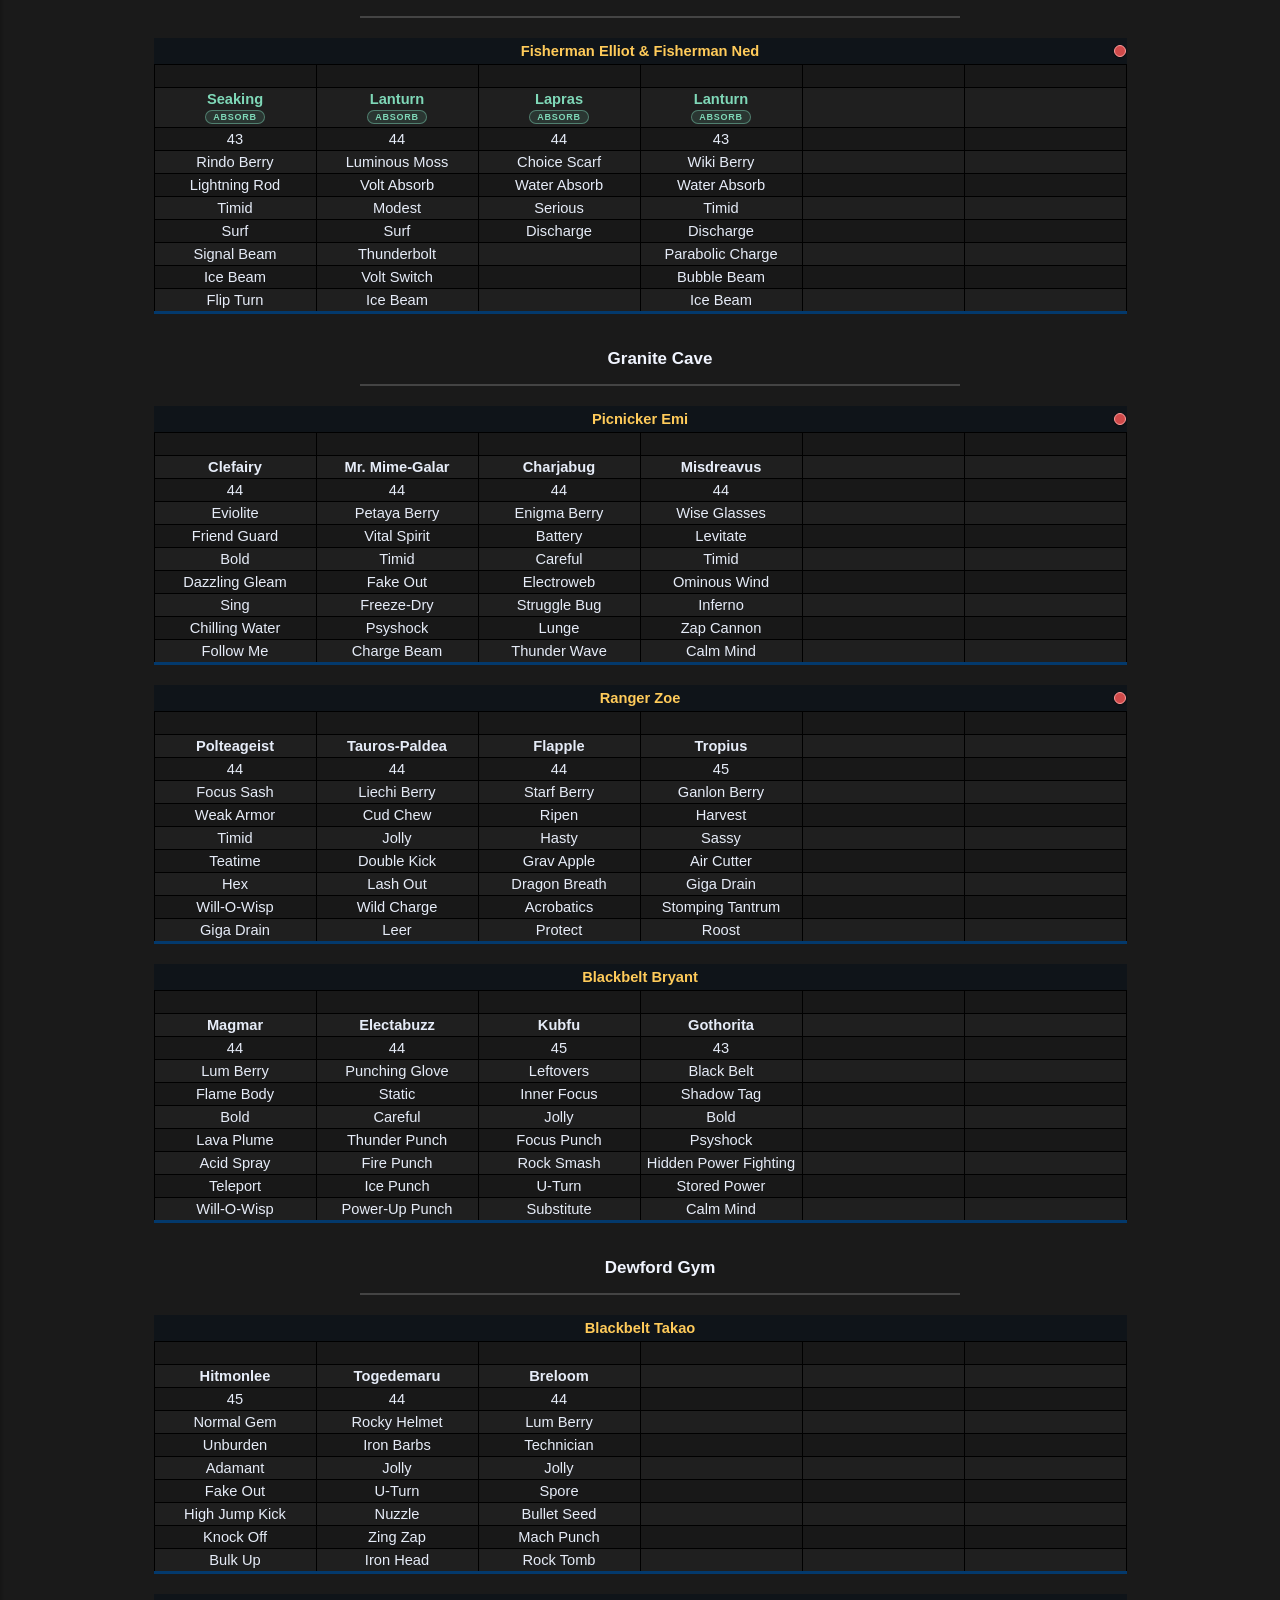
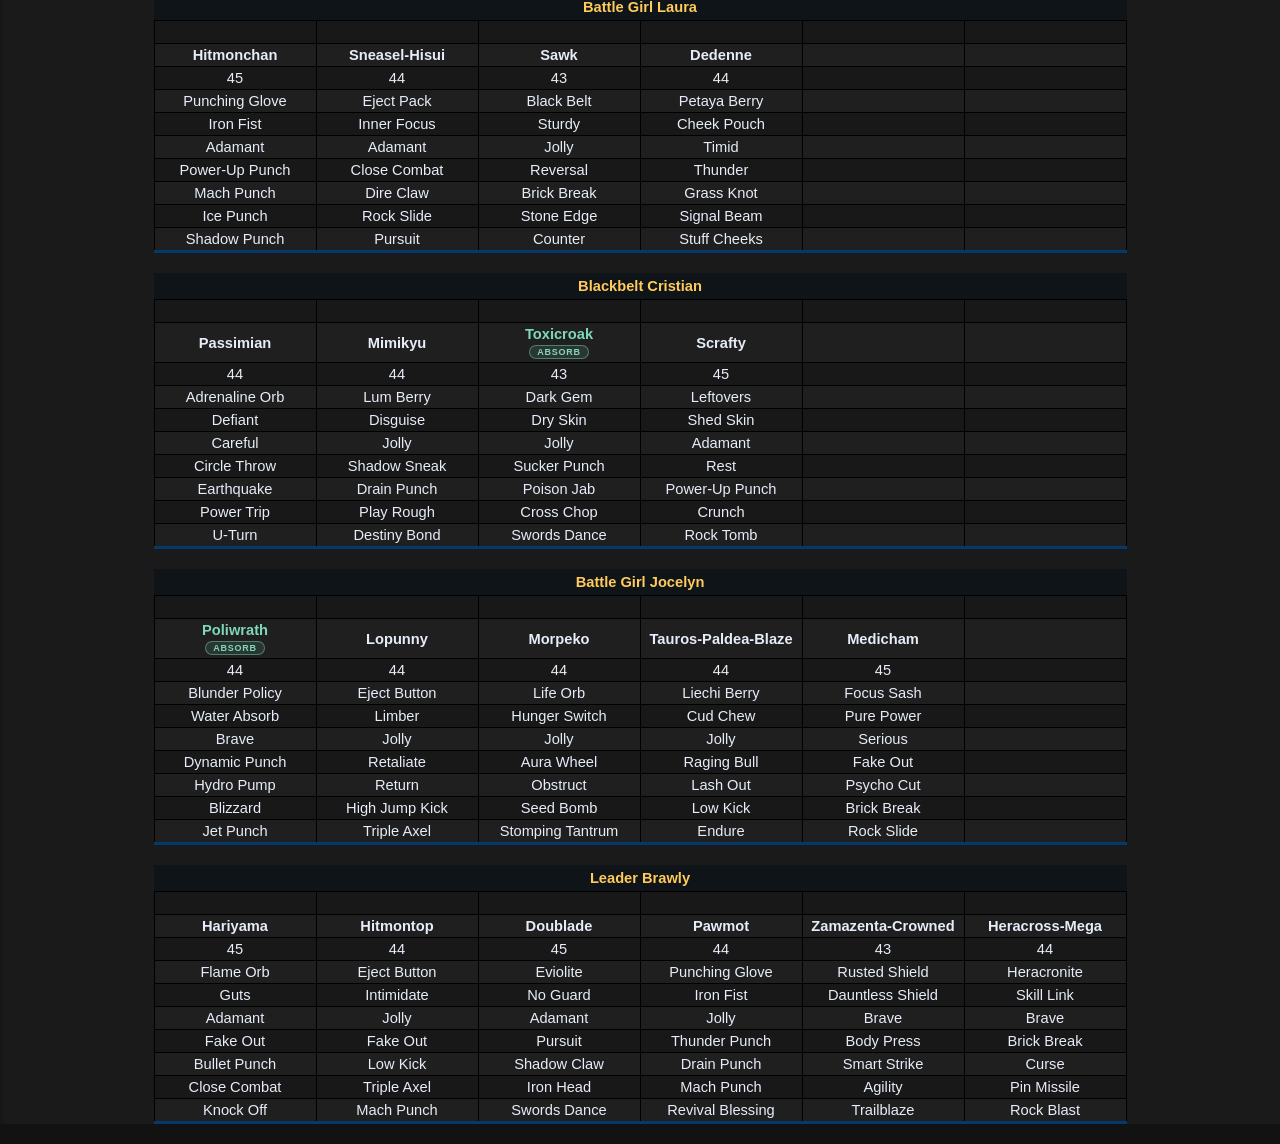
==== commit 7fbaa6f6: "Add Sheet / Dex / Calc, switching without a reload A bar at the top of every page switches between t" ====
--- a/src/brawly_split.html
+++ b/src/brawly_split.html
@@ -6,10 +6,11 @@
 <link rel="stylesheet" href="https://play.pokemonshowdown.com/style/font-awesome.css" />
 <link rel="stylesheet" href="../theme/panels.css" />
 <link rel="stylesheet" href="../theme/main.css" />
-<link rel="stylesheet" href="../theme/trainer_sheet.css?v10" />
+<link rel="stylesheet" href="../theme/trainer_sheet.css?v14" />
 <link rel="stylesheet" href="https://play.pokemonshowdown.com/style/utilichart.css?b359" />
 <link rel="stylesheet" href="../theme/pokedex.css" />
 </head><body>
+<div class="mode-bar"><a href="#sheet" data-mode="sheet" class="is-active">Trainer Sheet</a><a href="#dex" data-mode="dex">Pok&eacute;dex</a><a href="#calc" data-mode="calc">Calculator</a></div>
 <div class="navbar"><ul>
 <a href="resources.html">Home</a>
 <a href="roxanne_split.html">Roxanne</a>
@@ -341,4 +342,5 @@
 
 </div>
 <script src="../theme/split_item_sprites.js?v2"></script>
+<script src="../theme/shell.js?v2"></script>
 </body></html>
--- a/theme/trainer_sheet.css
+++ b/theme/trainer_sheet.css
@@ -826,3 +826,193 @@
 .role-key .rk-weather { color: var(--role-weather); }
 .role-key .rk-terrain { color: var(--role-terrain); }
 .role-key .rk-hero { color: var(--role-hero); }
+
+/* ------------------------------------------------------------------
+   Reference panel on the home page (what stops setup).
+   ------------------------------------------------------------------ */
+.ref-panel {
+  max-width: 980px;
+  margin: 40px auto 10px;
+  padding: 0 16px;
+  color: #c8d0e0;
+}
+
+.ref-panel h2 {
+  margin: 0 0 8px;
+  text-align: center;
+  font-size: 20px;
+  color: #e6ecf8;
+}
+
+.ref-intro {
+  margin: 0 auto 18px;
+  max-width: 760px;
+  font-size: 13.5px;
+  line-height: 1.6;
+  text-align: center;
+  color: #9aa6bd;
+}
+
+.ref-table {
+  width: 100%;
+  border-collapse: collapse;
+  font-size: 12.5px;
+}
+
+.ref-table th,
+.ref-table td {
+  border: 1px solid rgba(255, 255, 255, 0.12);
+  padding: 6px 10px;
+  text-align: center;
+  vertical-align: middle;
+}
+
+.ref-table thead th {
+  background: rgba(255, 255, 255, 0.05);
+  color: #e6ecf8;
+  font-weight: 600;
+}
+
+.ref-table td.ref-move {
+  width: 46%;
+  text-align: left;
+  color: #d6dced;
+}
+
+.ref-table td.ref-move em {
+  color: #8c97ac;
+  font-style: italic;
+}
+
+.ref-table tbody tr:nth-child(even) {
+  background: rgba(255, 255, 255, 0.02);
+}
+
+.ref-notes {
+  max-width: 860px;
+  margin: 16px auto 0;
+  padding-left: 18px;
+  font-size: 12.5px;
+  line-height: 1.65;
+  color: #8c97ac;
+}
+
+.ref-notes li {
+  margin-bottom: 7px;
+}
+
+.ref-notes b {
+  color: #b3bdd0;
+}
+
+.ref-compare {
+  max-width: 860px;
+  margin: 0 auto 26px;
+  padding: 16px 18px;
+  border: 1px solid rgba(255, 255, 255, 0.10);
+  border-radius: 6px;
+  background: rgba(255, 255, 255, 0.03);
+}
+
+.ref-compare h3 {
+  margin: 0 0 8px;
+  text-align: center;
+  font-size: 15px;
+  color: #e6ecf8;
+}
+
+.ref-compare p {
+  margin: 0 0 12px;
+  font-size: 12.5px;
+  line-height: 1.6;
+  color: #9aa6bd;
+}
+
+.ref-compare p:last-child {
+  margin: 12px 0 0;
+}
+
+.ref-table-compare td.ref-move {
+  width: 58%;
+}
+
+.ref-table-compare b {
+  color: #e6ecf8;
+}
+
+/* ------------------------------------------------------------------
+   Sheet / Dex / Calc switch. The two tools are iframes that are built
+   once and then only hidden, so switching never reloads them.
+   ------------------------------------------------------------------ */
+.mode-bar {
+  position: sticky;
+  top: 0;
+  z-index: 110;
+  display: flex;
+  justify-content: center;
+  gap: 0;
+  padding: 7px 10px;
+  background: #0f1115;
+  border-bottom: 1px solid #262c38;
+}
+
+.mode-bar a {
+  padding: 5px 20px;
+  border: 1px solid #2c3444;
+  border-right: 0;
+  color: #9fb0cc;
+  background: #171b22;
+  font-size: 13.5px;
+  text-decoration: none;
+  transition: background 0.12s, color 0.12s;
+}
+
+.mode-bar a:first-child {
+  border-radius: 5px 0 0 5px;
+}
+
+.mode-bar a:last-child {
+  border-right: 1px solid #2c3444;
+  border-radius: 0 5px 5px 0;
+}
+
+.mode-bar a:hover {
+  background: #1e242e;
+  color: #e6ecf8;
+}
+
+.mode-bar a.is-active {
+  background: #2b3444;
+  color: #ffcb5a;
+  font-weight: 600;
+}
+
+.navbar {
+  top: var(--mode-h, 43px);
+}
+
+.mode-view {
+  display: none;
+  position: fixed;
+  left: 0;
+  right: 0;
+  bottom: 0;
+  top: 0;
+  z-index: 90;
+  background: #121212;
+}
+
+.mode-view.is-open {
+  display: block;
+}
+
+.mode-view iframe {
+  display: block;
+  width: 100%;
+  height: 100%;
+  border: 0;
+}
+
+body.mode-open {
+  overflow: hidden;
+}
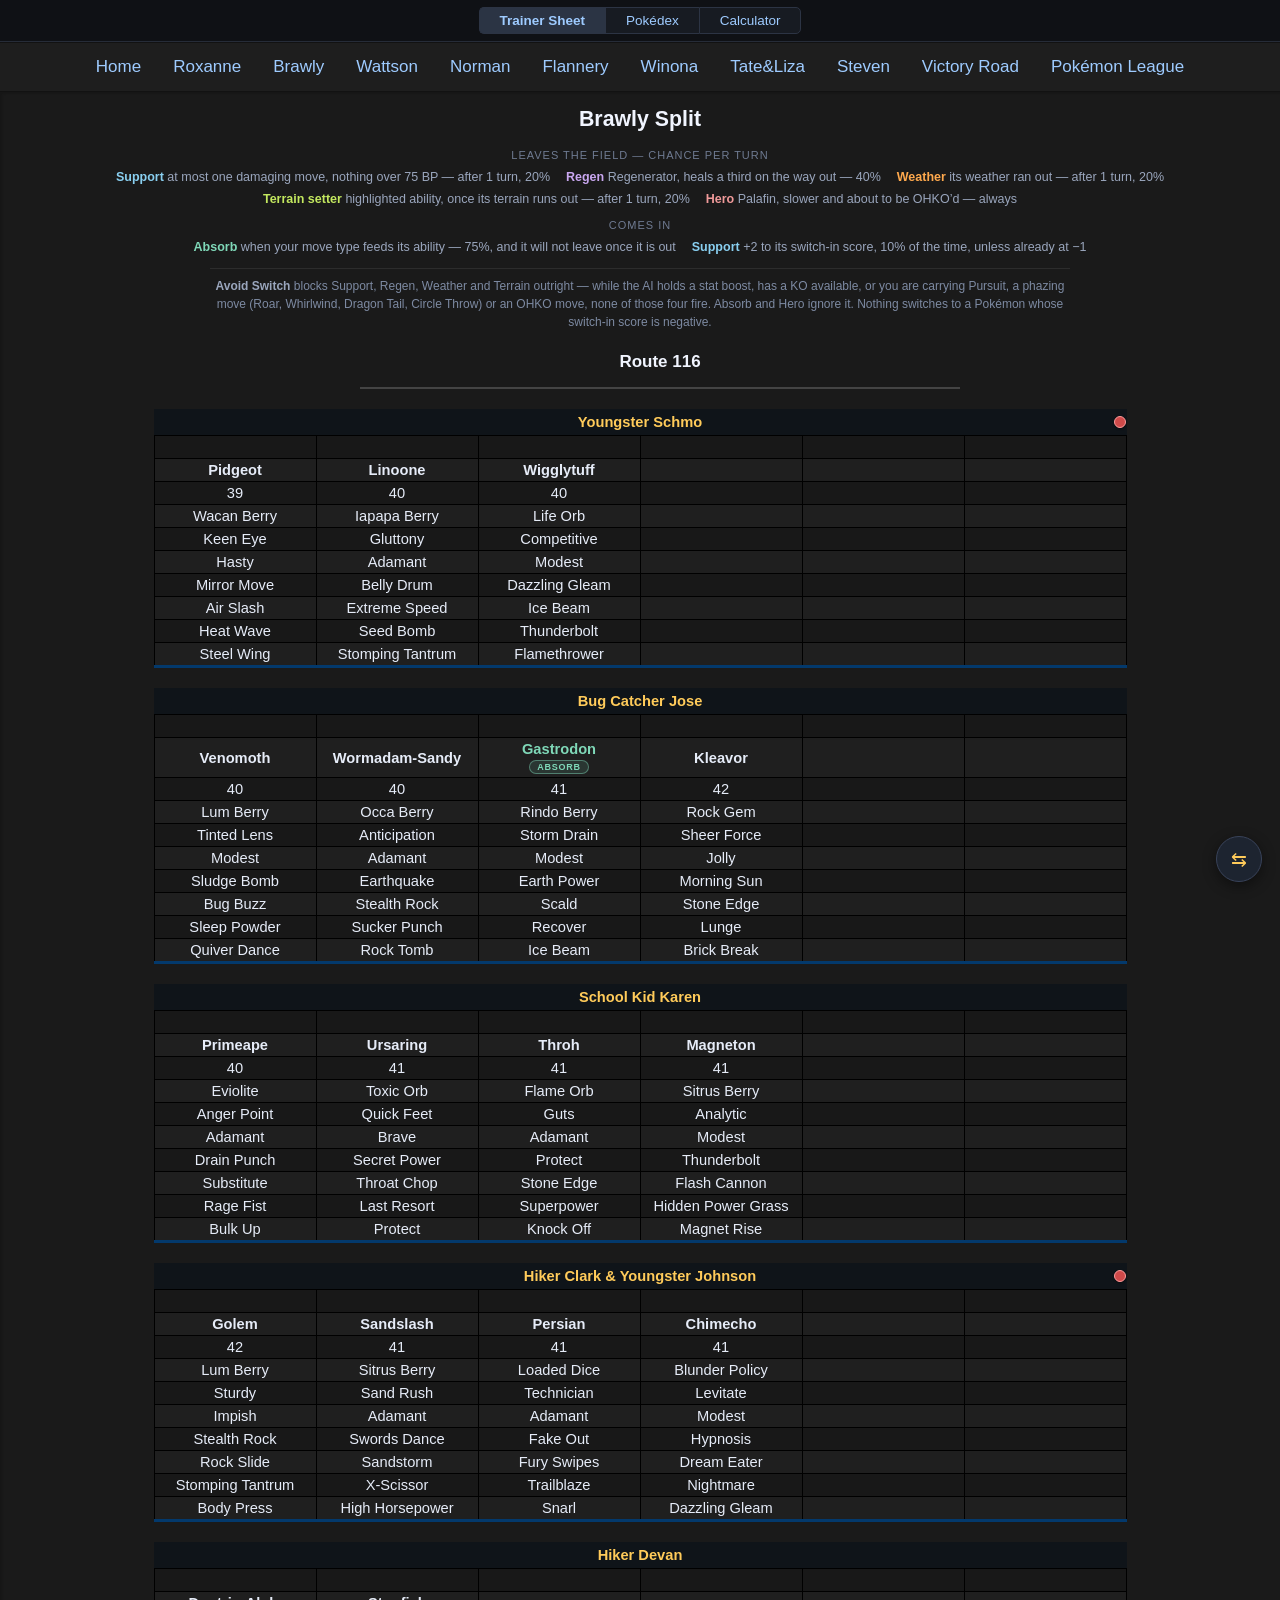
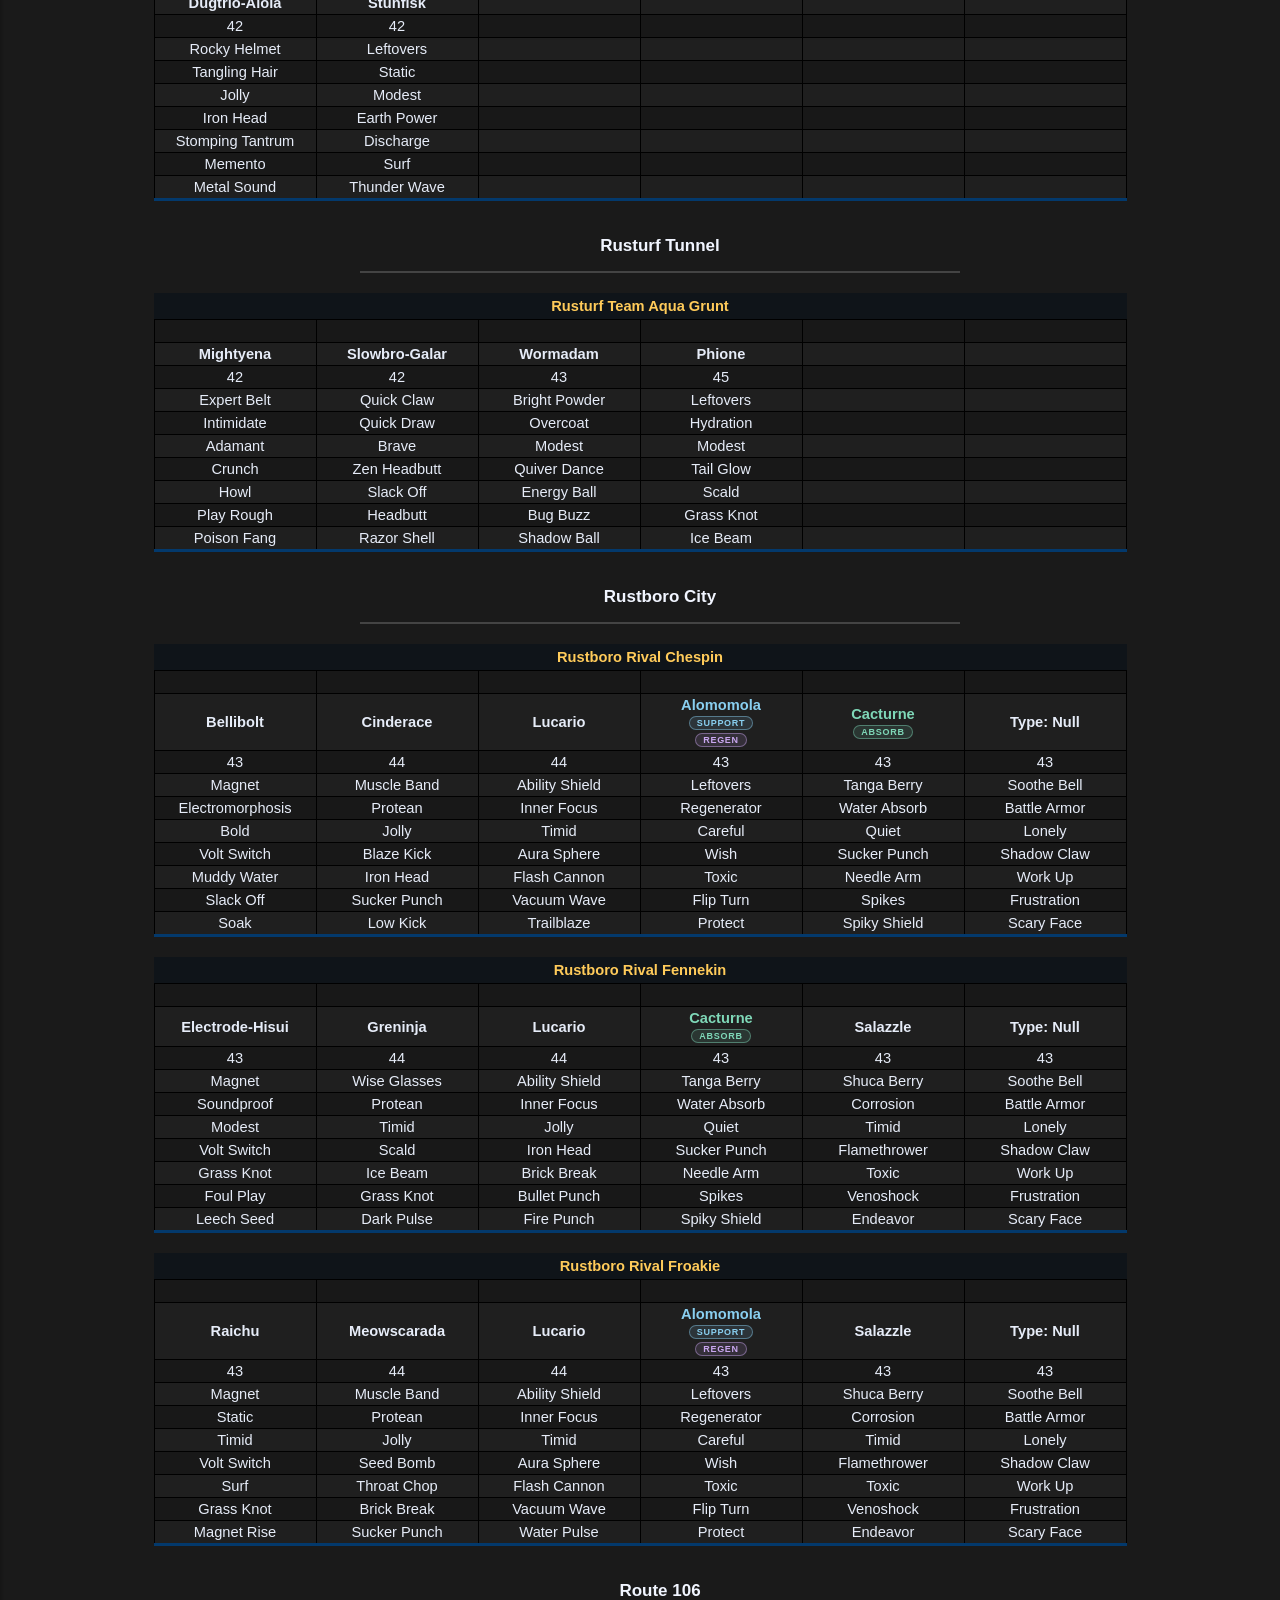
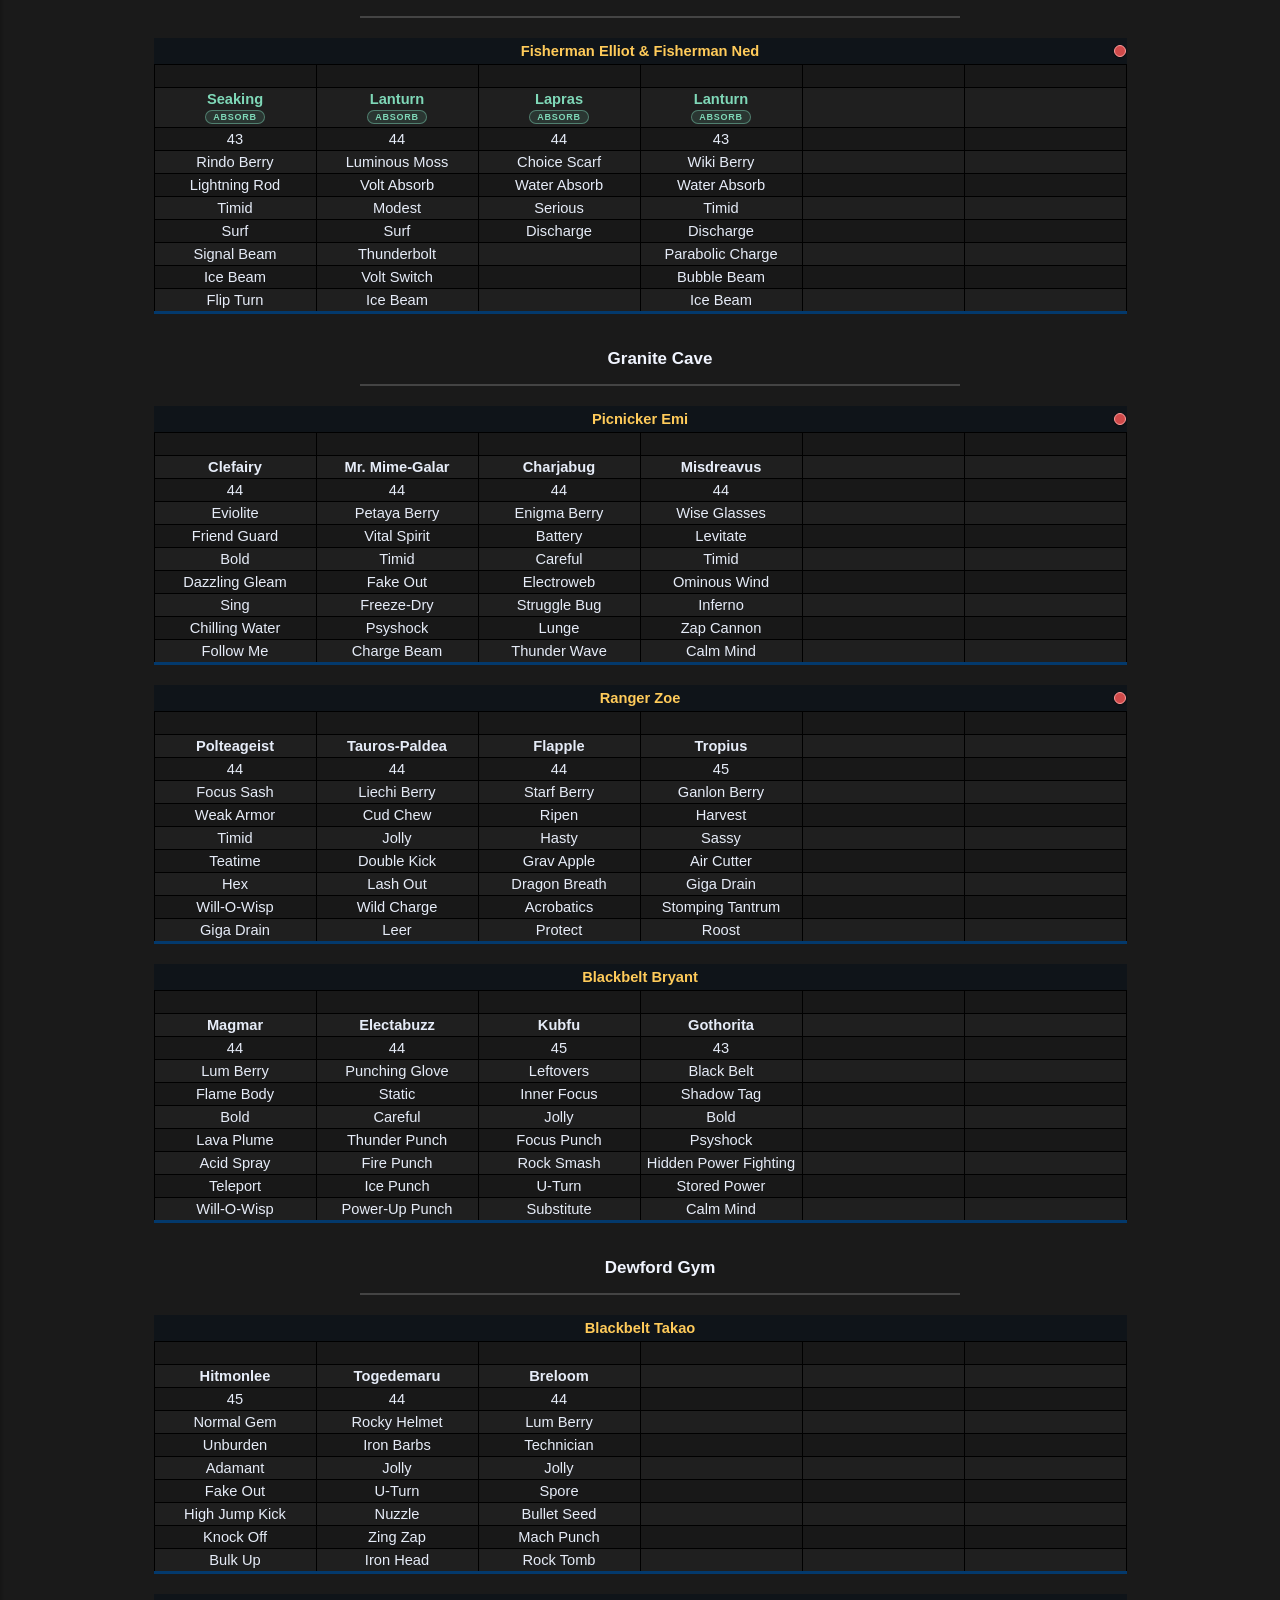
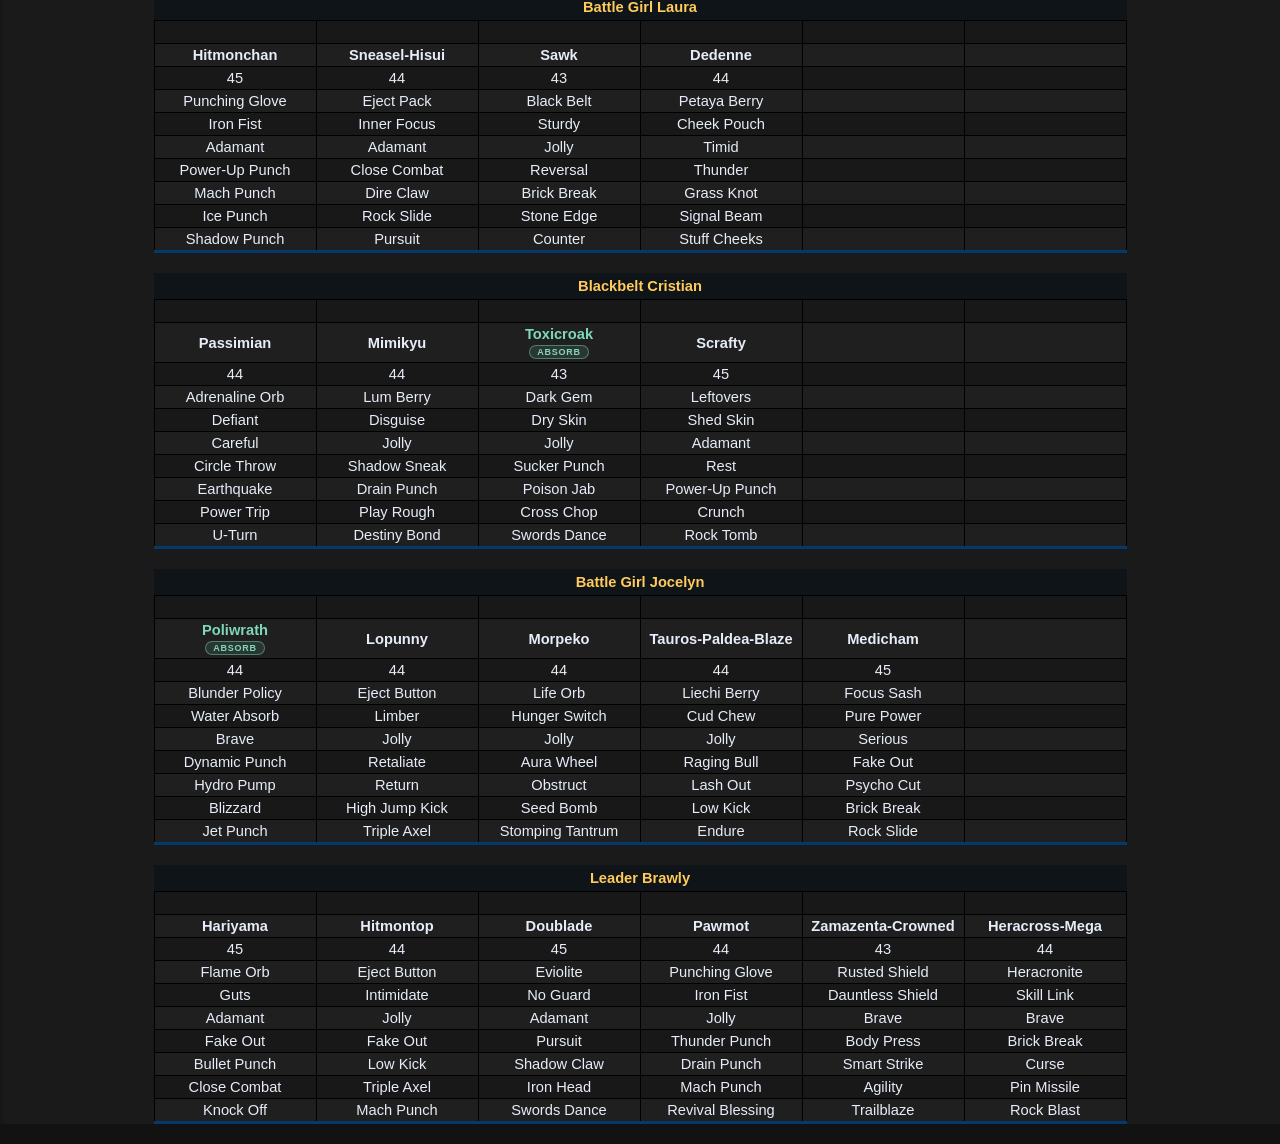
==== commit e26d8e17: "Make the view switch reachable from anywhere A floating switcher in the bottom-right corner, always " ====
--- a/src/brawly_split.html
+++ b/src/brawly_split.html
@@ -6,7 +6,7 @@
 <link rel="stylesheet" href="https://play.pokemonshowdown.com/style/font-awesome.css" />
 <link rel="stylesheet" href="../theme/panels.css" />
 <link rel="stylesheet" href="../theme/main.css" />
-<link rel="stylesheet" href="../theme/trainer_sheet.css?v14" />
+<link rel="stylesheet" href="../theme/trainer_sheet.css?v15" />
 <link rel="stylesheet" href="https://play.pokemonshowdown.com/style/utilichart.css?b359" />
 <link rel="stylesheet" href="../theme/pokedex.css" />
 </head><body>
@@ -342,5 +342,5 @@
 
 </div>
 <script src="../theme/split_item_sprites.js?v2"></script>
-<script src="../theme/shell.js?v2"></script>
+<script src="../theme/shell.js?v3"></script>
 </body></html>
--- a/theme/trainer_sheet.css
+++ b/theme/trainer_sheet.css
@@ -945,8 +945,10 @@
    once and then only hidden, so switching never reloads them.
    ------------------------------------------------------------------ */
 .mode-bar {
-  position: sticky;
+  position: fixed;
   top: 0;
+  left: 0;
+  right: 0;
   z-index: 110;
   display: flex;
   justify-content: center;
@@ -991,6 +993,11 @@
   top: var(--mode-h, 43px);
 }
 
+/* the mode bar is out of flow, so the page starts below it */
+body {
+  padding-top: var(--mode-h, 43px);
+}
+
 .mode-view {
   display: none;
   position: fixed;
@@ -1016,3 +1023,83 @@
 body.mode-open {
   overflow: hidden;
 }
+
+/* ------------------------------------------------------------------
+   Floating switcher. Always on screen, and above the tool iframes so
+   it still works while the dex or calculator is open.
+   ------------------------------------------------------------------ */
+.mode-fab {
+  position: fixed;
+  right: 18px;
+  bottom: 18px;
+  z-index: 120;
+  display: flex;
+  flex-direction: column;
+  align-items: flex-end;
+  gap: 8px;
+}
+
+.mode-fab-main {
+  width: 46px;
+  height: 46px;
+  padding: 0;
+  border: 1px solid #39435a;
+  border-radius: 50%;
+  background: #1d2430;
+  color: #ffcb5a;
+  font-size: 19px;
+  line-height: 1;
+  cursor: pointer;
+  box-shadow: 0 4px 14px rgba(0, 0, 0, 0.45);
+  transition: background 0.12s, transform 0.12s;
+}
+
+.mode-fab-main:hover {
+  background: #28313f;
+  transform: translateY(-1px);
+}
+
+.mode-fab-menu {
+  display: none;
+  flex-direction: column;
+  overflow: hidden;
+  border: 1px solid #2c3444;
+  border-radius: 7px;
+  background: #171b22;
+  box-shadow: 0 6px 20px rgba(0, 0, 0, 0.5);
+}
+
+.mode-fab.is-open .mode-fab-menu {
+  display: flex;
+}
+
+.mode-fab-menu a {
+  padding: 9px 18px;
+  color: #9fb0cc;
+  font-size: 13px;
+  text-decoration: none;
+  white-space: nowrap;
+  border-bottom: 1px solid #242b38;
+}
+
+.mode-fab-menu a:last-child {
+  border-bottom: 0;
+}
+
+.mode-fab-menu a:hover {
+  background: #1f2531;
+  color: #e6ecf8;
+}
+
+.mode-fab-menu a.is-active {
+  color: #ffcb5a;
+  background: #232c3a;
+  font-weight: 600;
+}
+
+@media (max-width: 700px) {
+  .mode-fab {
+    right: 12px;
+    bottom: 12px;
+  }
+}
